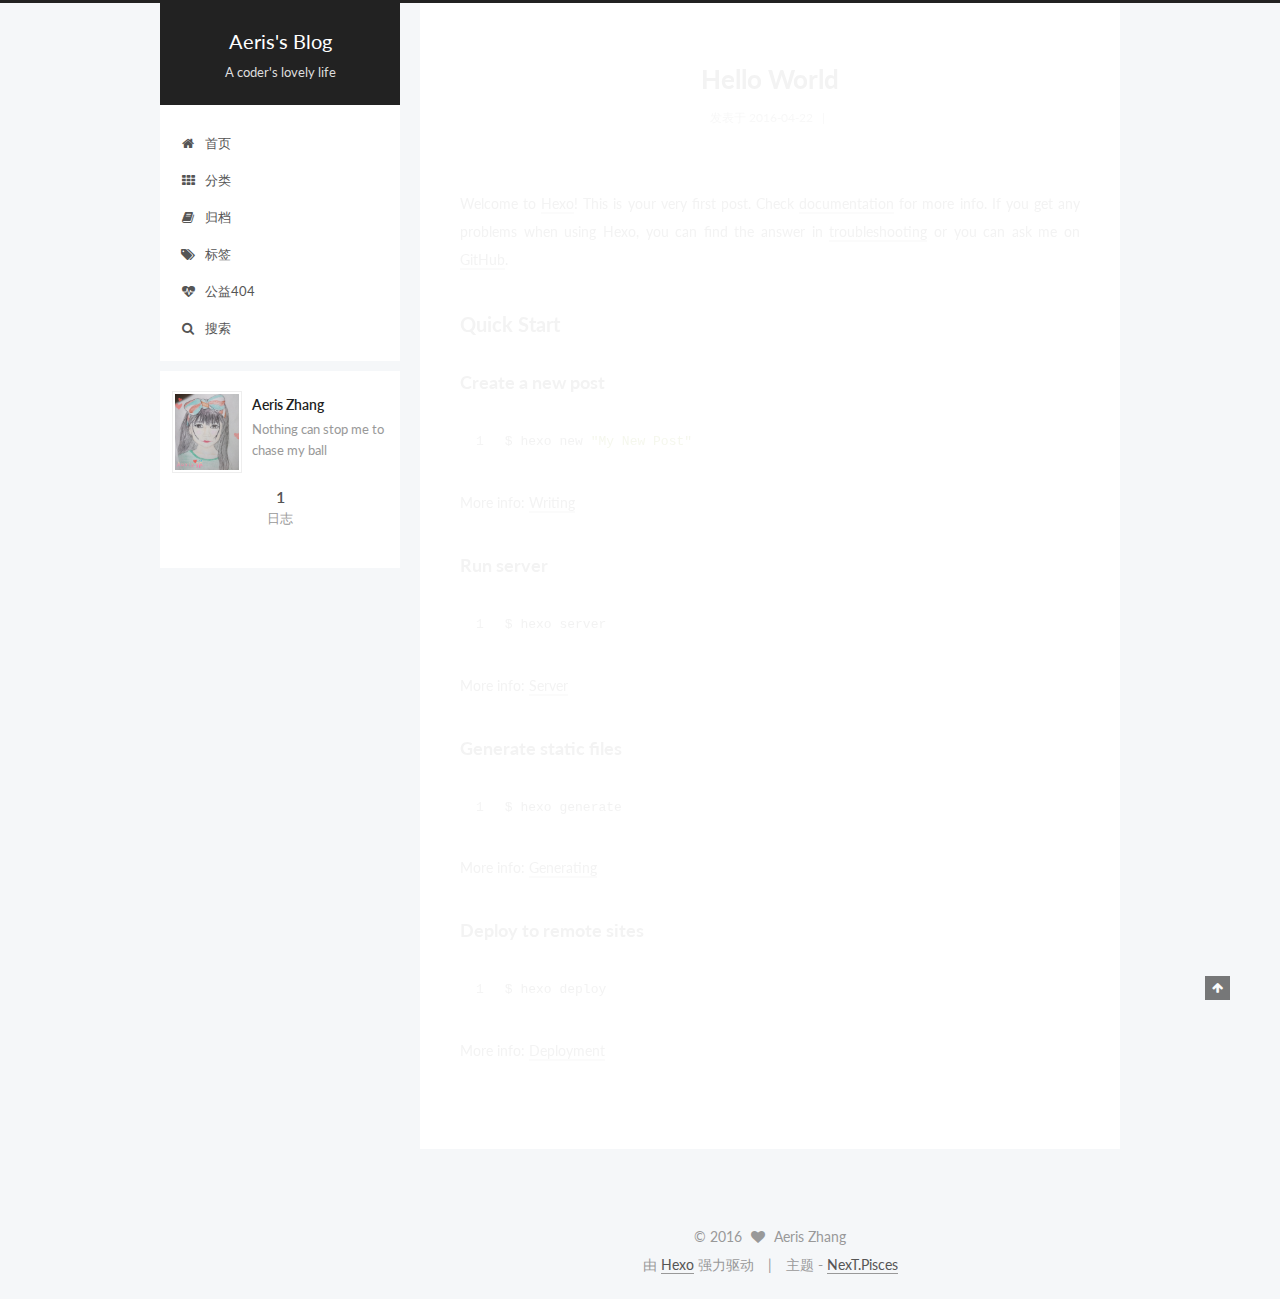
==== index.html @ 3ad4046b "Site updated: 2016-05-01 19:36:19" ====
<!doctype html>



  


<html class="theme-next pisces use-motion">
<head>
  <meta charset="UTF-8"/>
<meta http-equiv="X-UA-Compatible" content="IE=edge,chrome=1" />
<meta name="viewport" content="width=device-width, initial-scale=1, maximum-scale=1"/>



<meta http-equiv="Cache-Control" content="no-transform" />
<meta http-equiv="Cache-Control" content="no-siteapp" />












  <link href="/vendors/fancybox/source/jquery.fancybox.css?v=2.1.5" rel="stylesheet" type="text/css"/>




  
  
  
  

  
    
    
  

  

  

  

  

  
    
    
    <link href="//fonts.googleapis.com/css?family=Lato:300,300italic,400,400italic,700,700italic&subset=latin,latin-ext" rel="stylesheet" type="text/css">
  




<link href="/vendors/font-awesome/css/font-awesome.min.css?v=4.4.0" rel="stylesheet" type="text/css" />

<link href="/css/main.css?v=5.0.1" rel="stylesheet" type="text/css" />


  <meta name="keywords" content="Hexo, NexT" />








  <link rel="shortcut icon" type="image/x-icon" href="/favicon.ico?v=5.0.1" />






<meta name="description" content="Nothing can stop me to chase my ball">
<meta property="og:type" content="website">
<meta property="og:title" content="Aeris's Blog">
<meta property="og:url" content="http://yoursite.com/index.html">
<meta property="og:site_name" content="Aeris's Blog">
<meta property="og:description" content="Nothing can stop me to chase my ball">
<meta name="twitter:card" content="summary">
<meta name="twitter:title" content="Aeris's Blog">
<meta name="twitter:description" content="Nothing can stop me to chase my ball">



<script type="text/javascript" id="hexo.configuration">
  var NexT = window.NexT || {};
  var CONFIG = {
    scheme: 'Pisces',
    sidebar: {"position":"left","display":"post"},
    fancybox: true,
    motion: true,
    duoshuo: {
      userId: 0,
      author: '博主'
    }
  };
</script>

  <title> Aeris's Blog </title>
</head>

<body itemscope itemtype="http://schema.org/WebPage" lang="zh-Hans">

  










  
  
    
  

  <div class="container one-collumn sidebar-position-left 
   page-home 
 ">
    <div class="headband"></div>

    <header id="header" class="header" itemscope itemtype="http://schema.org/WPHeader">
      <div class="header-inner"><div class="site-meta ">
  

  <div class="custom-logo-site-title">
    <a href="/"  class="brand" rel="start">
      <span class="logo-line-before"><i></i></span>
      <span class="site-title">Aeris's Blog</span>
      <span class="logo-line-after"><i></i></span>
    </a>
  </div>
  <p class="site-subtitle">A coder's lovely life</p>
</div>

<div class="site-nav-toggle">
  <button>
    <span class="btn-bar"></span>
    <span class="btn-bar"></span>
    <span class="btn-bar"></span>
  </button>
</div>

<nav class="site-nav">
  

  
    <ul id="menu" class="menu">
      
        
        <li class="menu-item menu-item-home">
          <a href="/" rel="section">
            
              <i class="menu-item-icon fa fa-home fa-fw"></i> <br />
            
            首页
          </a>
        </li>
      
        
        <li class="menu-item menu-item-categories">
          <a href="/categories" rel="section">
            
              <i class="menu-item-icon fa fa-th fa-fw"></i> <br />
            
            分类
          </a>
        </li>
      
        
        <li class="menu-item menu-item-archives">
          <a href="/archives" rel="section">
            
              <i class="menu-item-icon fa fa-book fa-fw"></i> <br />
            
            归档
          </a>
        </li>
      
        
        <li class="menu-item menu-item-tags">
          <a href="/tags" rel="section">
            
              <i class="menu-item-icon fa fa-tags fa-fw"></i> <br />
            
            标签
          </a>
        </li>
      
        
        <li class="menu-item menu-item-commonweal">
          <a href="/404.html" rel="section">
            
              <i class="menu-item-icon fa fa-heartbeat fa-fw"></i> <br />
            
            公益404
          </a>
        </li>
      
        
        <li class="menu-item menu-item-search">
          <a href="/search" rel="section">
            
              <i class="menu-item-icon fa fa-search fa-fw"></i> <br />
            
            搜索
          </a>
        </li>
      

      
    </ul>
  

  
</nav>

 </div>
    </header>

    <main id="main" class="main">
      <div class="main-inner">
        <div class="content-wrap">
          <div id="content" class="content">
            
  <section id="posts" class="posts-expand">
    
      

  
  

  
  
  

  <article class="post post-type-normal " itemscope itemtype="http://schema.org/Article">

    
      <header class="post-header">

        
        
          <h1 class="post-title" itemprop="name headline">
            
            
              
                
                <a class="post-title-link" href="/2016/04/22/hello-world/" itemprop="url">
                  Hello World
                </a>
              
            
          </h1>
        

        <div class="post-meta">
          <span class="post-time">
            <span class="post-meta-item-icon">
              <i class="fa fa-calendar-o"></i>
            </span>
            <span class="post-meta-item-text">发表于</span>
            <time itemprop="dateCreated" datetime="2016-04-22T21:43:33+08:00" content="2016-04-22">
              2016-04-22
            </time>
          </span>

          

          
            
              <span class="post-comments-count">
                &nbsp; | &nbsp;
                <a href="/2016/04/22/hello-world/#comments" itemprop="discussionUrl">
                  <span class="post-comments-count ds-thread-count" data-thread-key="2016/04/22/hello-world/" itemprop="commentsCount"></span>
                </a>
              </span>
            
          

          

          
          

          
        </div>
      </header>
    


    <div class="post-body" itemprop="articleBody">

      
      

      
        
          
            <p>Welcome to <a href="https://hexo.io/" target="_blank" rel="external">Hexo</a>! This is your very first post. Check <a href="https://hexo.io/docs/" target="_blank" rel="external">documentation</a> for more info. If you get any problems when using Hexo, you can find the answer in <a href="https://hexo.io/docs/troubleshooting.html" target="_blank" rel="external">troubleshooting</a> or you can ask me on <a href="https://github.com/hexojs/hexo/issues" target="_blank" rel="external">GitHub</a>.</p>
<h2 id="Quick-Start"><a href="#Quick-Start" class="headerlink" title="Quick Start"></a>Quick Start</h2><h3 id="Create-a-new-post"><a href="#Create-a-new-post" class="headerlink" title="Create a new post"></a>Create a new post</h3><figure class="highlight bash"><table><tr><td class="gutter"><pre><span class="line">1</span><br></pre></td><td class="code"><pre><span class="line">$ hexo new <span class="string">"My New Post"</span></span><br></pre></td></tr></table></figure>
<p>More info: <a href="https://hexo.io/docs/writing.html" target="_blank" rel="external">Writing</a></p>
<h3 id="Run-server"><a href="#Run-server" class="headerlink" title="Run server"></a>Run server</h3><figure class="highlight bash"><table><tr><td class="gutter"><pre><span class="line">1</span><br></pre></td><td class="code"><pre><span class="line">$ hexo server</span><br></pre></td></tr></table></figure>
<p>More info: <a href="https://hexo.io/docs/server.html" target="_blank" rel="external">Server</a></p>
<h3 id="Generate-static-files"><a href="#Generate-static-files" class="headerlink" title="Generate static files"></a>Generate static files</h3><figure class="highlight bash"><table><tr><td class="gutter"><pre><span class="line">1</span><br></pre></td><td class="code"><pre><span class="line">$ hexo generate</span><br></pre></td></tr></table></figure>
<p>More info: <a href="https://hexo.io/docs/generating.html" target="_blank" rel="external">Generating</a></p>
<h3 id="Deploy-to-remote-sites"><a href="#Deploy-to-remote-sites" class="headerlink" title="Deploy to remote sites"></a>Deploy to remote sites</h3><figure class="highlight bash"><table><tr><td class="gutter"><pre><span class="line">1</span><br></pre></td><td class="code"><pre><span class="line">$ hexo deploy</span><br></pre></td></tr></table></figure>
<p>More info: <a href="https://hexo.io/docs/deployment.html" target="_blank" rel="external">Deployment</a></p>

          
        
      
    </div>
    
    <div>
      
    </div>

    <div>
      
    </div>

    <footer class="post-footer">
      

      

      
      
        <div class="post-eof"></div>
      
    </footer>
  </article>


    
  </section>

  


          </div>
          


          

        </div>
        
          
  
  <div class="sidebar-toggle">
    <div class="sidebar-toggle-line-wrap">
      <span class="sidebar-toggle-line sidebar-toggle-line-first"></span>
      <span class="sidebar-toggle-line sidebar-toggle-line-middle"></span>
      <span class="sidebar-toggle-line sidebar-toggle-line-last"></span>
    </div>
  </div>

  <aside id="sidebar" class="sidebar">
    <div class="sidebar-inner">

      

      

      <section class="site-overview sidebar-panel  sidebar-panel-active ">
        <div class="site-author motion-element" itemprop="author" itemscope itemtype="http://schema.org/Person">
          <img class="site-author-image" itemprop="image"
               src="/images/wo.jpg"
               alt="Aeris Zhang" />
          <p class="site-author-name" itemprop="name">Aeris Zhang</p>
          <p class="site-description motion-element" itemprop="description">Nothing can stop me to chase my ball</p>
        </div>
        <nav class="site-state motion-element">
          <div class="site-state-item site-state-posts">
            <a href="/archives">
              <span class="site-state-item-count">1</span>
              <span class="site-state-item-name">日志</span>
            </a>
          </div>

          

          

        </nav>

        

        <div class="links-of-author motion-element">
          
        </div>

        
        

        
        

      </section>

      

    </div>
  </aside>


        
      </div>
    </main>

    <footer id="footer" class="footer">
      <div class="footer-inner">
        <div class="copyright" >
  
  &copy; 
  <span itemprop="copyrightYear">2016</span>
  <span class="with-love">
    <i class="fa fa-heart"></i>
  </span>
  <span class="author" itemprop="copyrightHolder">Aeris Zhang</span>
</div>

<div class="powered-by">
  由 <a class="theme-link" href="http://hexo.io">Hexo</a> 强力驱动
</div>

<div class="theme-info">
  主题 -
  <a class="theme-link" href="https://github.com/iissnan/hexo-theme-next">
    NexT.Pisces
  </a>
</div>

        

        
      </div>
    </footer>

    <div class="back-to-top">
      <i class="fa fa-arrow-up"></i>
    </div>
  </div>

  

<script type="text/javascript">
  if (Object.prototype.toString.call(window.Promise) !== '[object Function]') {
    window.Promise = null;
  }
</script>









  



  
  <script type="text/javascript" src="/vendors/jquery/index.js?v=2.1.3"></script>

  
  <script type="text/javascript" src="/vendors/fastclick/lib/fastclick.min.js?v=1.0.6"></script>

  
  <script type="text/javascript" src="/vendors/jquery_lazyload/jquery.lazyload.js?v=1.9.7"></script>

  
  <script type="text/javascript" src="/vendors/velocity/velocity.min.js?v=1.2.1"></script>

  
  <script type="text/javascript" src="/vendors/velocity/velocity.ui.min.js?v=1.2.1"></script>

  
  <script type="text/javascript" src="/vendors/fancybox/source/jquery.fancybox.pack.js?v=2.1.5"></script>


  


  <script type="text/javascript" src="/js/src/utils.js?v=5.0.1"></script>

  <script type="text/javascript" src="/js/src/motion.js?v=5.0.1"></script>



  
  


  <script type="text/javascript" src="/js/src/affix.js?v=5.0.1"></script>

  <script type="text/javascript" src="/js/src/schemes/pisces.js?v=5.0.1"></script>



  

  


  <script type="text/javascript" src="/js/src/bootstrap.js?v=5.0.1"></script>



  

  
    
  

  <script type="text/javascript">
    var duoshuoQuery = {short_name:"aeris"};
    (function() {
      var ds = document.createElement('script');
      ds.type = 'text/javascript';ds.async = true;
      ds.id = 'duoshuo-script';
      ds.src = (document.location.protocol == 'https:' ? 'https:' : 'http:') + '//static.duoshuo.com/embed.js';
      ds.charset = 'UTF-8';
      (document.getElementsByTagName('head')[0]
      || document.getElementsByTagName('body')[0]).appendChild(ds);
    })();
  </script>

  
    
  





  
  
  

  

  
</body>
</html>
---- css/main.css ----
/* normalize.css v3.0.2 | MIT License | git.io/normalize */
html {
  font-family: sans-serif; /* 1 */
  -ms-text-size-adjust: 100%; /* 2 */
  -webkit-text-size-adjust: 100%; /* 2 */
}
body {
  margin: 0;
}
article,
aside,
details,
figcaption,
figure,
footer,
header,
hgroup,
main,
menu,
nav,
section,
summary {
  display: block;
}
audio,
canvas,
progress,
video {
  display: inline-block; /* 1 */
  vertical-align: baseline; /* 2 */
}
audio:not([controls]) {
  display: none;
  height: 0;
}
[hidden],
template {
  display: none;
}
a {
  background-color: transparent;
}
a:active,
a:hover {
  outline: 0;
}
abbr[title] {
  border-bottom: 1px dotted;
}
b,
strong {
  font-weight: bold;
}
dfn {
  font-style: italic;
}
h1 {
  font-size: 2em;
  margin: 0.67em 0;
}
mark {
  background: #ff0;
  color: #000;
}
small {
  font-size: 80%;
}
sub,
sup {
  font-size: 75%;
  line-height: 0;
  position: relative;
  vertical-align: baseline;
}
sup {
  top: -0.5em;
}
sub {
  bottom: -0.25em;
}
img {
  border: 0;
}
svg:not(:root) {
  overflow: hidden;
}
figure {
  margin: 1em 40px;
}
hr {
  -moz-box-sizing: content-box;
  box-sizing: content-box;
  height: 0;
}
pre {
  overflow: auto;
}
code,
kbd,
pre,
samp {
  font-family: monospace, monospace;
  font-size: 1em;
}
button,
input,
optgroup,
select,
textarea {
  color: inherit; /* 1 */
  font: inherit; /* 2 */
  margin: 0; /* 3 */
}
button {
  overflow: visible;
}
button,
select {
  text-transform: none;
}
button,
html input[type="button"],
input[type="reset"],
input[type="submit"] {
  -webkit-appearance: button; /* 2 */
  cursor: pointer; /* 3 */
}
button[disabled],
html input[disabled] {
  cursor: default;
}
button::-moz-focus-inner,
input::-moz-focus-inner {
  border: 0;
  padding: 0;
}
input {
  line-height: normal;
}
input[type="checkbox"],
input[type="radio"] {
  box-sizing: border-box; /* 1 */
  padding: 0; /* 2 */
}
input[type="number"]::-webkit-inner-spin-button,
input[type="number"]::-webkit-outer-spin-button {
  height: auto;
}
input[type="search"] {
  -webkit-appearance: textfield; /* 1 */
  -moz-box-sizing: content-box;
  -webkit-box-sizing: content-box; /* 2 */
  box-sizing: content-box;
}
input[type="search"]::-webkit-search-cancel-button,
input[type="search"]::-webkit-search-decoration {
  -webkit-appearance: none;
}
fieldset {
  border: 1px solid #c0c0c0;
  margin: 0 2px;
  padding: 0.35em 0.625em 0.75em;
}
legend {
  border: 0; /* 1 */
  padding: 0; /* 2 */
}
textarea {
  overflow: auto;
}
optgroup {
  font-weight: bold;
}
table {
  border-collapse: collapse;
  border-spacing: 0;
}
td,
th {
  padding: 0;
}
::selection {
  background: #262a30;
  color: #fff;
}
body {
  position: relative;
  font-family: 'Lato', "PingFang SC", "Microsoft YaHei", sans-serif;
  font-size: 14px;
  line-height: 2;
  color: #555;
  background: #fff;
}
@media (max-width: 767px) {
  body {
    padding-right: 0 !important;
  }
}
@media (min-width: 768px) and (max-width: 991px) {
  body {
    padding-right: 0 !important;
  }
}
@media (min-width: 1600px) {
  body {
    font-size: 16px;
  }
}
h1,
h2,
h3,
h4,
h5,
h6 {
  margin: 0;
  padding: 0;
  font-weight: bold;
  line-height: 1.5;
  font-family: 'Lato', "PingFang SC", "Microsoft YaHei", sans-serif;
}
h2,
h3,
h4,
h5,
h6 {
  margin: 20px 0 15px;
}
h1 {
  font-size: 22px;
}
@media (max-width: 767px) {
  h1 {
    font-size: 18px;
  }
}
h2 {
  font-size: 20px;
}
@media (max-width: 767px) {
  h2 {
    font-size: 16px;
  }
}
h3 {
  font-size: 18px;
}
@media (max-width: 767px) {
  h3 {
    font-size: 14px;
  }
}
h4 {
  font-size: 16px;
}
@media (max-width: 767px) {
  h4 {
    font-size: 12px;
  }
}
h5 {
  font-size: 14px;
}
@media (max-width: 767px) {
  h5 {
    font-size: 10px;
  }
}
h6 {
  font-size: 12px;
}
@media (max-width: 767px) {
  h6 {
    font-size: 8px;
  }
}
p {
  margin: 0 0 25px 0;
}
a {
  color: #555;
  text-decoration: none;
  border-bottom: 1px solid #999;
  word-wrap: break-word;
}
a:hover {
  color: #222;
  border-bottom-color: #222;
}
ul {
  list-style: none;
}
blockquote {
  margin: 0;
  padding: 0;
}
img {
  display: block;
  margin: auto;
  max-width: 100%;
  height: auto;
}
hr {
  margin: 40px 0;
  height: 3px;
  border: none;
  background-color: #ddd;
  background-image: repeating-linear-gradient(-45deg, #fff, #fff 4px, transparent 4px, transparent 8px);
}
blockquote {
  padding: 0 15px;
  color: #666;
  border-left: 4px solid #ddd;
}
blockquote cite::before {
  content: "-";
  padding: 0 5px;
}
dt {
  font-weight: 700;
}
dd {
  margin: 0;
  padding: 0;
}
.text-left {
  text-align: left;
}
.text-center {
  text-align: center;
}
.text-right {
  text-align: right;
}
.text-justify {
  text-align: justify;
}
.text-nowrap {
  white-space: nowrap;
}
.text-lowercase {
  text-transform: lowercase;
}
.text-uppercase {
  text-transform: uppercase;
}
.text-capitalize {
  text-transform: capitalize;
}
.center-block {
  display: block;
  margin-left: auto;
  margin-right: auto;
}
.clearfix:before,
.clearfix:after {
  content: " ";
  display: table;
}
.clearfix:after {
  clear: both;
}
.pullquote {
  width: 45%;
}
.pullquote.left {
  float: left;
  margin-left: 5px;
  margin-right: 10px;
}
.pullquote.right {
  float: right;
  margin-left: 10px;
  margin-right: 5px;
}
.highlight table,
.gist table {
  width: auto;
}
.highlight table td,
.gist table td {
  border: none;
}
.highlight a,
.gist a {
  color: #222 !important;
  text-decoration: none !important;
}
.affix.affix.affix {
  position: fixed;
}
.translation {
  margin-top: -20px;
  font-size: 14px;
  color: #999;
}
.scrollbar-measure {
  width: 100px;
  height: 100px;
  overflow: scroll;
  position: absolute;
  top: -9999px;
}
.use-motion .motion-element {
  opacity: 0;
}
#local-search-input {
  padding: 3px;
  border: none;
  text-indent: 14px;
  border-radius: 0;
  width: 140px;
  outline: none;
  border-bottom: 1px solid #999;
  background: inherit;
  opacity: 0.5;
}
#local-search-input:focus {
  opacity: 1;
}
.search-icon {
  position: absolute;
  top: 9px;
}
table {
  margin: 20px 0;
  width: 100%;
  border-collapse: collapse;
  border-spacing: 0;
  border: 1px solid #ddd;
  font-size: 14px;
  table-layout: fixed;
  word-wrap: break-all;
}
table>tbody>tr:nth-of-type(odd) {
  background-color: #f9f9f9;
}
table>tbody>tr:hover {
  background-color: #f5f5f5;
}
caption,
th,
td {
  padding: 8px;
  text-align: left;
  vertical-align: middle;
  font-weight: normal;
}
th,
td {
  border-bottom: 3px solid #ddd;
  border-right: 1px solid #eee;
}
th {
  padding-bottom: 10px;
  font-weight: 700;
}
td {
  border-bottom-width: 1px;
}
html,
body {
  height: 100%;
}
.container {
  position: relative;
  min-height: 100%;
}
.header-inner {
  margin: 0 auto;
  padding: 100px 0 70px;
  width: 700px;
}
@media (min-width: 1600px) {
  .container .header-inner {
    width: 900px;
  }
}
.main {
  padding-bottom: 150px;
}
.main-inner {
  margin: 0 auto;
  width: 700px;
}
@media (min-width: 1600px) {
  .container .main-inner {
    width: 900px;
  }
}
.footer {
  position: absolute;
  left: 0;
  bottom: 0;
  width: 100%;
  min-height: 50px;
}
.footer-inner {
  box-sizing: border-box;
  margin: 20px auto;
  width: 700px;
}
@media (min-width: 1600px) {
  .container .footer-inner {
    width: 900px;
  }
}
pre,
.highlight {
  overflow: auto;
  margin: 20px 0;
  padding: 15px;
  font-size: 13px;
  color: #4d4d4c;
  background: #f7f7f7;
  line-height: 1.6;
}
pre,
code {
  font-family: consolas, Menlo, "PingFang SC", "Microsoft YaHei", monospace;
}
code {
  padding: 2px 4px;
  word-break: break-all;
  color: #555;
  background: #eee;
  border-radius: 4px;
  font-size: 13px;
}
pre code {
  padding: 0;
  color: #4d4d4c;
  background: none;
  text-shadow: none;
}
.highlight pre {
  border: none;
  margin: 0;
  padding: 1px;
}
.highlight table {
  margin: 0;
  width: auto;
  border: none;
}
.highlight td {
  border: none;
  padding: 0;
}
.highlight figcaption {
  font-size: 0.85em;
  color: #8e908c;
  line-height: 1em;
  margin-bottom: 1em;
}
.highlight figcaption:before,
.highlight figcaption:after {
  content: " ";
  display: table;
}
.highlight figcaption:after {
  clear: both;
}
.highlight figcaption a {
  float: right;
}
.highlight .gutter pre {
  color: #666;
  text-align: right;
  padding-right: 20px;
}
.highlight .line {
  height: 20px;
}
pre .comment {
  color: #8e908c;
}
pre .variable,
pre .attribute,
pre .tag,
pre .regexp,
pre .ruby .constant,
pre .xml .tag .title,
pre .xml .pi,
pre .xml .doctype,
pre .html .doctype,
pre .css .id,
pre .css .class,
pre .css .pseudo {
  color: #c82829;
}
pre .number,
pre .preprocessor,
pre .built_in,
pre .literal,
pre .params,
pre .constant,
pre .command {
  color: #f5871f;
}
pre .ruby .class .title,
pre .css .rules .attribute,
pre .string,
pre .value,
pre .inheritance,
pre .header,
pre .ruby .symbol,
pre .xml .cdata,
pre .special,
pre .number,
pre .formula {
  color: #718c00;
}
pre .title,
pre .css .hexcolor {
  color: #3e999f;
}
pre .function,
pre .python .decorator,
pre .python .title,
pre .ruby .function .title,
pre .ruby .title .keyword,
pre .perl .sub,
pre .javascript .title,
pre .coffeescript .title {
  color: #4271ae;
}
pre .keyword,
pre .javascript .function {
  color: #8959a8;
}
.full-image.full-image.full-image {
  border: none;
  max-width: 100%;
  width: auto;
  margin: 20px auto;
}
@media (min-width: 992px) {
  .full-image.full-image.full-image {
    max-width: none;
    width: 126%;
    margin: 0 -13%;
  }
}
.blockquote-center,
.page-home .post-type-quote blockquote,
.page-post-detail .post-type-quote blockquote {
  position: relative;
  margin: 40px 0;
  padding: 0;
  border-left: none;
  text-align: center;
}
.blockquote-center::before,
.page-home .post-type-quote blockquote::before,
.page-post-detail .post-type-quote blockquote::before,
.blockquote-center::after,
.page-home .post-type-quote blockquote::after,
.page-post-detail .post-type-quote blockquote::after {
  position: absolute;
  content: ' ';
  display: block;
  width: 100%;
  height: 24px;
  opacity: 0.2;
  background-repeat: no-repeat;
  background-position: 0 -6px;
  background-size: 22px 22px;
}
.blockquote-center::before,
.page-home .post-type-quote blockquote::before,
.page-post-detail .post-type-quote blockquote::before {
  top: -20px;
  background-image: url("../images/quote-l.svg");
  border-top: 1px solid #ccc;
}
.blockquote-center::after,
.page-home .post-type-quote blockquote::after,
.page-post-detail .post-type-quote blockquote::after {
  bottom: -20px;
  background-image: url("../images/quote-r.svg");
  border-bottom: 1px solid #ccc;
  background-position: 100% 8px;
}
.blockquote-center p,
.page-home .post-type-quote blockquote p,
.page-post-detail .post-type-quote blockquote p,
.blockquote-center div,
.page-home .post-type-quote blockquote div,
.page-post-detail .post-type-quote blockquote div {
  text-align: center;
}
.post .post-body .group-picture img {
  box-sizing: border-box;
  padding: 0 3px;
  border: none;
}
.post .group-picture-row {
  overflow: hidden;
  margin-top: 6px;
}
.post .group-picture-row:first-child {
  margin-top: 0;
}
.post .group-picture-column {
  float: left;
}
.page-post-detail .post-body .group-picture-column {
  float: none;
  margin-top: 10px;
  width: auto !important;
}
.page-post-detail .post-body .group-picture-column img {
  margin: 0 auto;
}
.page-archive .group-picture-container {
  overflow: hidden;
}
.page-archive .group-picture-row {
  float: left;
}
.page-archive .group-picture-row:first-child {
  margin-top: 6px;
}
.page-archive .group-picture-column {
  max-width: 150px;
  max-height: 150px;
}
.btn {
  display: inline-block;
  padding: 0 20px;
  font-size: 14px;
  color: #fff;
  background: #222;
  border: 2px solid #555;
  text-decoration: none;
  border-radius: 0;
  transition-property: background-color;
  transition-duration: 0.2s;
  transition-timing-function: ease-in-out;
  transition-delay: 0s;
}
.btn:hover,
.post-more-link .btn:hover {
  border-color: #222;
  color: #fff;
  background: #222;
}
.btn-bar {
  display: block;
  width: 22px;
  height: 2px;
  background: #555;
  border-radius: 1px;
}
.btn-bar+.btn-bar {
  margin-top: 4px;
}
.pagination {
  margin: 120px 0 40px;
  text-align: center;
  border-top: 1px solid #eee;
}
.page-number-basic,
.pagination .prev,
.pagination .next,
.pagination .page-number,
.pagination .space {
  display: inline-block;
  position: relative;
  top: -1px;
  margin: 0 10px;
  padding: 0 10px;
  line-height: 30px;
}
@media (max-width: 767px) {
  .page-number-basic,
  .pagination .prev,
  .pagination .next,
  .pagination .page-number,
  .pagination .space {
    margin: 0 5px;
  }
}
.pagination .prev,
.pagination .next,
.pagination .page-number {
  border-bottom: 0;
  border-top: 1px solid #eee;
  transition-property: border-color;
  transition-duration: 0.2s;
  transition-timing-function: ease-in-out;
  transition-delay: 0s;
}
.pagination .prev:hover,
.pagination .next:hover,
.pagination .page-number:hover {
  border-top-color: #222;
}
.pagination .space {
  padding: 0;
  margin: 0;
}
.pagination .prev {
  margin-left: 0;
}
.pagination .next {
  margin-right: 0;
}
.pagination .page-number.current {
  color: #fff;
  background: #ccc;
  border-top-color: #ccc;
}
@media (max-width: 767px) {
  .pagination {
    border-top: none;
  }
  .pagination .prev,
  .pagination .next,
  .pagination .page-number {
    margin-bottom: 10px;
    border-top: 0;
    border-bottom: 1px solid #eee;
  }
  .pagination .prev:hover,
  .pagination .next:hover,
  .pagination .page-number:hover {
    border-bottom-color: #222;
  }
}
.comments {
  margin: 60px 20px 0;
}
.tag-cloud {
  text-align: center;
}
.tag-cloud a {
  display: inline-block;
  margin: 10px;
}
.back-to-top {
  box-sizing: border-box;
  position: fixed;
  bottom: -100px;
  right: 50px;
  z-index: 1050;
  padding: 0 6px;
  width: 25px;
  background: #222;
  font-size: 12px;
  opacity: 0.6;
  color: #fff;
  cursor: pointer;
  text-align: center;
  -webkit-transform: translateZ(0);
  transition-property: bottom;
  transition-duration: 0.2s;
  transition-timing-function: ease-in-out;
  transition-delay: 0s;
}
@media (max-width: 767px) {
  .back-to-top {
    display: none;
  }
}
@media (min-width: 768px) and (max-width: 991px) {
  .back-to-top {
    display: none;
  }
}
.back-to-top.back-to-top-on {
  bottom: 40px;
}
.header {
  background: #fff;
}
.header-inner {
  position: relative;
}
.headband {
  height: 3px;
  background: #222;
}
.site-meta {
  margin: 0;
  text-align: center;
}
@media (max-width: 767px) {
  .site-meta {
    text-align: center;
  }
}
.brand {
  position: relative;
  display: inline-block;
  padding: 0 40px;
  color: #fff;
  background: #222;
  border-bottom: none;
}
.brand:hover {
  color: #fff;
}
.logo {
  display: inline-block;
  margin-right: 5px;
  line-height: 36px;
  vertical-align: top;
}
.site-title {
  display: inline-block;
  vertical-align: top;
  line-height: 36px;
  font-size: 20px;
  font-weight: normal;
  font-family: 'Lato', "PingFang SC", "Microsoft YaHei", sans-serif;
}
.site-subtitle {
  margin-top: 10px;
  font-size: 13px;
  color: #ddd;
}
.use-motion .brand {
  opacity: 0;
}
.use-motion .logo,
.use-motion .site-title,
.use-motion .site-subtitle {
  opacity: 0;
  position: relative;
  top: -10px;
}
.site-nav-toggle {
  display: none;
  position: absolute;
  top: 10px;
  left: 10px;
}
@media (max-width: 767px) {
  .site-nav-toggle {
    display: block;
  }
}
.site-nav-toggle button {
  margin-top: 2px;
  padding: 9px 10px;
  background: transparent;
  border: none;
}
@media (max-width: 767px) {
  .site-nav {
    display: none;
    margin: 0 -10px;
    padding: 0 10px;
    clear: both;
    border-top: 1px solid #ddd;
  }
}
@media (min-width: 768px) and (max-width: 991px) {
  .site-nav {
    display: block !important;
  }
}
@media (min-width: 992px) {
  .site-nav {
    display: block !important;
  }
}
.menu {
  margin-top: 20px;
  padding-left: 0;
  text-align: center;
}
.menu .menu-item {
  display: inline-block;
  margin: 0 10px;
}
@media screen and (max-width: 767px) {
  .menu .menu-item {
    margin-top: 10px;
  }
}
.menu .menu-item a {
  display: block;
  font-size: 13px;
  text-transform: capitalize;
  line-height: inherit;
  border-bottom: 1px solid transparent;
  transition-property: border-color;
  transition-duration: 0.2s;
  transition-timing-function: ease-in-out;
  transition-delay: 0s;
}
.menu .menu-item a:hover,
.menu-item-active a {
  border-bottom-color: #222;
}
.menu .menu-item .fa {
  margin-right: 5px;
}
.use-motion .menu-item {
  opacity: 0;
}
.post-body {
  font-family: 'Lato', "PingFang SC", "Microsoft YaHei", sans-serif;
}
@media (max-width: 767px) {
  .post-body {
    word-break: break-word;
  }
}
.post-body .fancybox img {
  display: block !important;
  margin: 0 auto;
  cursor: pointer;
  cursor: zoom-in;
  cursor: -webkit-zoom-in;
}
.post-body .image-caption,
.post-body .figure .caption {
  margin: 10px auto 15px;
  text-align: center;
  font-size: 14px;
  color: #999;
  font-weight: bold;
  line-height: 1;
}
.post-sticky-flag {
  display: inline-block;
  font-size: 16px;
  -ms-transform: rotate(30deg);
  transform: rotate(30deg);
}
.posts-expand {
  padding-top: 40px;
}
@media (max-width: 767px) {
  .posts-expand {
    margin: 0 20px;
  }
  .post-body pre,
  .post-body .highlight {
    padding: 10px;
  }
  .post-body pre .gutter pre,
  .post-body .highlight .gutter pre {
    padding-right: 10px;
  }
}
@media (min-width: 992px) {
  .posts-expand .post-body {
    text-align: justify;
  }
}
.posts-expand .post-body h2,
.posts-expand .post-body h3,
.posts-expand .post-body h4,
.posts-expand .post-body h5,
.posts-expand .post-body h6 {
  padding-top: 10px;
}
.posts-expand .post-body h2 .header-anchor,
.posts-expand .post-body h3 .header-anchor,
.posts-expand .post-body h4 .header-anchor,
.posts-expand .post-body h5 .header-anchor,
.posts-expand .post-body h6 .header-anchor {
  float: right;
  margin-left: 10px;
  color: #ccc;
  border-bottom-style: none;
  visibility: hidden;
}
.posts-expand .post-body h2 .header-anchor:hover,
.posts-expand .post-body h3 .header-anchor:hover,
.posts-expand .post-body h4 .header-anchor:hover,
.posts-expand .post-body h5 .header-anchor:hover,
.posts-expand .post-body h6 .header-anchor:hover {
  color: inherit;
}
.posts-expand .post-body h2:hover .header-anchor,
.posts-expand .post-body h3:hover .header-anchor,
.posts-expand .post-body h4:hover .header-anchor,
.posts-expand .post-body h5:hover .header-anchor,
.posts-expand .post-body h6:hover .header-anchor {
  visibility: visible;
}
.posts-expand .post-body ul li {
  list-style: circle;
}
.posts-expand .post-body img {
  box-sizing: border-box;
  margin: auto;
  padding: 3px;
  border: 1px solid #ddd;
}
.posts-expand .fancybox img {
  margin: 0 auto;
}
@media (max-width: 767px) {
  .posts-collapse {
    margin: 0 20px;
  }
  .posts-collapse .post-title,
  .posts-collapse .post-meta {
    display: block;
    width: auto;
    text-align: left;
  }
}
.posts-collapse {
  position: relative;
  z-index: 1010;
  margin-left: 55px;
}
.posts-collapse::after {
  content: " ";
  position: absolute;
  top: 20px;
  left: 0;
  margin-left: -2px;
  width: 4px;
  height: 100%;
  background: #f5f5f5;
  z-index: -1;
}
@media (max-width: 767px) {
  .posts-collapse {
    margin: 0 20px;
  }
}
.posts-collapse .collection-title {
  position: relative;
  margin: 60px 0;
}
.posts-collapse .collection-title h2 {
  margin-left: 20px;
}
.posts-collapse .collection-title small {
  color: #bbb;
}
.posts-collapse .collection-title::before {
  content: " ";
  position: absolute;
  left: 0;
  top: 50%;
  margin-left: -4px;
  margin-top: -4px;
  width: 8px;
  height: 8px;
  background: #bbb;
  border-radius: 50%;
}
.posts-collapse .post {
  margin: 30px 0;
}
.posts-collapse .post-header {
  position: relative;
  transition-duration: 0.2s;
  transition-timing-function: ease-in-out;
  transition-delay: 0s;
  transition-property: border;
  border-bottom: 1px dashed #ccc;
}
.posts-collapse .post-header::before {
  content: " ";
  position: absolute;
  left: 0;
  top: 12px;
  width: 6px;
  height: 6px;
  margin-left: -4px;
  background: #bbb;
  border-radius: 50%;
  border: 1px solid #fff;
  transition-duration: 0.2s;
  transition-timing-function: ease-in-out;
  transition-delay: 0s;
  transition-property: background;
}
.posts-collapse .post-header:hover {
  border-bottom-color: #666;
}
.posts-collapse .post-header:hover::before {
  background: #222;
}
.posts-collapse .post-meta {
  position: absolute;
  font-size: 12px;
  left: 20px;
  top: 5px;
}
.posts-collapse .post-comments-count {
  display: none;
}
.posts-collapse .post-title {
  margin-left: 60px;
  font-size: 16px;
  font-weight: normal;
  line-height: inherit;
}
.posts-collapse .post-title::after {
  margin-left: 3px;
  opacity: 0.6;
}
.posts-collapse .post-title a {
  color: #666;
  border-bottom: none;
}
.page-home .post-type-quote .post-header,
.page-post-detail .post-type-quote .post-header,
.page-home .post-type-quote .post-tags,
.page-post-detail .post-type-quote .post-tags {
  display: none;
}
.posts-expand .post-title {
  font-size: 26px;
  text-align: center;
  word-break: break-word;
}
@media (max-width: 767px) {
  .posts-expand .post-title {
    font-size: 22px;
  }
}
.posts-expand .post-title-link {
  display: inline-block;
  position: relative;
  color: #555;
  border-bottom: none;
  line-height: 1.2;
  vertical-align: top;
}
.posts-expand .post-title-link::before {
  content: "";
  position: absolute;
  width: 100%;
  height: 2px;
  bottom: 0;
  left: 0;
  background-color: #000;
  visibility: hidden;
  transform: scaleX(0);
  transition-duration: 0.2s;
  transition-timing-function: ease-in-out;
  transition-delay: 0s;
}
.posts-expand .post-title-link:hover::before {
  visibility: visible;
  transform: scaleX(1);
}
.posts-expand .post-title-link .fa {
  font-size: 16px;
}
.posts-expand .post-meta {
  margin: 3px 0 60px 0;
  color: #999;
  font-family: 'Lato', "PingFang SC", "Microsoft YaHei", sans-serif;
  font-size: 12px;
  text-align: center;
}
.posts-expand .post-meta .post-category-list {
  display: inline-block;
  margin: 0;
  padding: 3px;
}
.posts-expand .post-meta .post-category-list-link {
  color: #999;
}
.post-meta-item-icon {
  display: none;
  margin-right: 3px;
}
@media (min-width: 768px) and (max-width: 991px) {
  .post-meta-item-icon {
    display: inline-block;
  }
}
@media (max-width: 767px) {
  .post-meta-item-icon {
    display: inline-block;
  }
}
@media (min-width: 768px) and (max-width: 991px) {
  .post-meta-item-text {
    display: none;
  }
}
@media (max-width: 767px) {
  .post-meta-item-text {
    display: none;
  }
}
@media (max-width: 767px) {
  .posts-expand .post-comments-count {
    display: none;
  }
}
.post-more-link {
  margin-top: 50px;
}
.post-more-link .btn {
  color: #555;
  font-size: 14px;
  background: #fff;
  border-radius: 2px;
  line-height: 2;
}
.posts-expand .post-tags {
  margin-top: 40px;
  text-align: center;
}
.posts-expand .post-tags a {
  display: inline-block;
  margin-right: 10px;
  font-size: 13px;
}
.post-nav {
  overflow: hidden;
  margin-top: 60px;
  padding: 10px;
  white-space: nowrap;
  border-top: 1px solid #eee;
}
.post-nav-item {
  display: inline-block;
  width: 50%;
  white-space: normal;
}
.post-nav-item a {
  position: relative;
  display: inline-block;
  line-height: 25px;
  font-size: 14px;
  color: #555;
  border-bottom: none;
}
.post-nav-item a:hover {
  color: #222;
  border-bottom: none;
}
.post-nav-item a:active {
  top: 2px;
}
.post-nav-item a i {
  font-size: 12px;
}
.post-nav-prev {
  text-align: right;
}
.posts-expand .post-eof {
  display: block;
  margin: 80px auto 60px;
  width: 8%;
  height: 1px;
  background: #ccc;
  text-align: center;
}
.post:last-child .post-eof.post-eof.post-eof {
  display: none;
}
.post-gallery {
  display: table;
  table-layout: fixed;
  width: 100%;
  border-collapse: separate;
}
.post-gallery-row {
  display: table-row;
}
.post-gallery .post-gallery-img {
  display: table-cell;
  text-align: center;
  vertical-align: middle;
  border: none;
}
.post-gallery .post-gallery-img img {
  max-width: 100%;
  max-height: 100%;
  border: none;
}
.fancybox-close,
.fancybox-close:hover {
  border: none;
}
.sidebar {
  position: fixed;
  right: 0;
  top: 0;
  bottom: 0;
  width: 0;
  z-index: 1040;
  box-shadow: inset 0 2px 6px #000;
  background: #222;
  -webkit-transform: translateZ(0);
}
.sidebar a {
  color: #999;
  border-bottom-color: #555;
}
.sidebar a:hover {
  color: #eee;
}
@media (min-width: 768px) and (max-width: 991px) {
  .sidebar {
    display: none !important;
  }
}
@media (max-width: 767px) {
  .sidebar {
    display: none !important;
  }
}
.sidebar-inner {
  position: relative;
  padding: 20px 10px;
  color: #999;
  text-align: center;
}
.sidebar-toggle {
  position: fixed;
  right: 50px;
  bottom: 45px;
  width: 15px;
  height: 15px;
  padding: 5px;
  background: #222;
  line-height: 0;
  z-index: 1050;
  cursor: pointer;
  -webkit-transform: translateZ(0);
}
@media (min-width: 768px) and (max-width: 991px) {
  .sidebar-toggle {
    display: none;
  }
}
@media (max-width: 767px) {
  .sidebar-toggle {
    display: none;
  }
}
.sidebar-toggle-line {
  position: relative;
  display: inline-block;
  vertical-align: top;
  height: 2px;
  width: 100%;
  background: #fff;
  margin-top: 3px;
}
.sidebar-toggle-line:first-child {
  margin-top: 0;
}
.site-author-image {
  display: block;
  margin: 0 auto;
  max-width: 96px;
  height: auto;
  border: 2px solid #333;
  padding: 2px;
}
.site-author-name {
  margin: 5px 0 0;
  color: #222;
}
.site-description {
  margin-top: 5px;
  font-size: 13px;
  color: #999;
}
.site-state {
  overflow: hidden;
  line-height: 1.4;
  white-space: nowrap;
}
.site-state-item {
  display: inline-block;
  padding: 0 15px;
  border-left: 1px solid #ccc;
}
.site-state-item:first-child {
  border-left: none;
}
.site-state-item a {
  border-bottom: none;
}
.site-state-item-count {
  display: block;
  text-align: center;
  color: inherit;
  font-weight: 600;
  font-size: 16px;
}
.site-state-item-name {
  font-size: 13px;
  color: #999;
}
.feed-link {
  margin-top: 20px;
}
.feed-link a {
  display: inline-block;
  padding: 0 15px;
  color: #fc6423;
  border: 1px solid #fc6423;
  border-radius: 4px;
}
.feed-link a i {
  color: #fc6423;
  font-size: 14px;
}
.feed-link a:hover {
  color: #fff;
  background: #fc6423;
}
.feed-link a:hover i {
  color: #fff;
}
.links-of-author {
  margin-top: 20px;
}
.links-of-author a {
  display: inline-block;
  vertical-align: middle;
  margin-right: 10px;
  margin-bottom: 10px;
  border-bottom-color: #555;
  font-size: 13px;
}
.links-of-author a:before {
  display: inline-block;
  vertical-align: middle;
  margin-right: 3px;
  content: " ";
  width: 4px;
  height: 4px;
  border-radius: 50%;
  background: #db4628;
}
.links-of-blogroll {
  font-size: 13px;
}
.links-of-blogroll-title {
  margin-top: 20px;
  font-size: 14px;
  font-weight: 600;
}
.links-of-blogroll-list {
  margin: 0;
  padding: 0;
}
.links-of-blogroll-item {
  padding: 2px 10px;
}
.sidebar-nav {
  margin: 0 0 20px;
  padding-left: 0;
}
.sidebar-nav li {
  display: inline-block;
  cursor: pointer;
  border-bottom: 1px solid transparent;
  font-size: 14px;
  color: #555;
}
.sidebar-nav li:hover {
  color: #fc6423;
}
.page-post-detail .sidebar-nav-toc {
  padding: 0 5px;
}
.page-post-detail .sidebar-nav-overview {
  margin-left: 10px;
}
.sidebar-nav .sidebar-nav-active {
  color: #fc6423;
  border-bottom-color: #fc6423;
}
.sidebar-nav .sidebar-nav-active:hover {
  color: #fc6423;
}
.sidebar-panel {
  display: none;
}
.sidebar-panel-active {
  display: block;
}
.post-toc-empty {
  font-size: 14px;
  color: #666;
}
.post-toc-wrap {
  overflow: hidden;
}
.post-toc {
  overflow: auto;
}
.post-toc ol {
  margin: 0;
  padding: 0 2px 5px 10px;
  text-align: left;
  list-style: none;
  font-size: 14px;
}
.post-toc ol > ol {
  padding-left: 0;
}
.post-toc ol a {
  transition-duration: 0.2s;
  transition-timing-function: ease-in-out;
  transition-delay: 0s;
  transition-property: all;
  color: #666;
  border-bottom-color: #ccc;
}
.post-toc ol a:hover {
  color: #000;
  border-bottom-color: #000;
}
.post-toc .nav-item {
  overflow: hidden;
  text-overflow: ellipsis;
  white-space: nowrap;
  line-height: 1.8;
}
.post-toc .nav .nav-child {
  display: none;
}
.post-toc .nav .active > .nav-child {
  display: block;
}
.post-toc .nav .active-current > .nav-child {
  display: block;
}
.post-toc .nav .active-current > .nav-child > .nav-item {
  display: block;
}
.post-toc .nav .active > a {
  color: #fc6423;
  border-bottom-color: #fc6423;
}
.post-toc .nav .active-current > a {
  color: #fc6423;
}
.post-toc .nav .active-current > a:hover {
  color: #fc6423;
}
.footer {
  font-size: 14px;
  color: #999;
}
.footer img {
  border: none;
}
.footer-inner {
  text-align: center;
}
.with-love {
  display: inline-block;
  margin: 0 5px;
}
.powered-by,
.theme-info {
  display: inline-block;
}
.powered-by {
  margin-right: 10px;
}
.powered-by::after {
  content: "|";
  padding-left: 10px;
}
.cc-license {
  margin-top: 10px;
  text-align: center;
}
.cc-license .cc-opacity {
  opacity: 0.7;
  border-bottom: none;
}
.cc-license .cc-opacity:hover {
  opacity: 0.9;
}
.cc-license img {
  display: inline-block;
}
.theme-next #ds-thread #ds-reset {
  color: #555;
}
.theme-next #ds-thread #ds-reset .ds-replybox {
  margin-bottom: 30px;
}
.theme-next #ds-thread #ds-reset .ds-replybox .ds-avatar,
.theme-next #ds-reset .ds-avatar img {
  box-shadow: none;
}
.theme-next #ds-thread #ds-reset .ds-textarea-wrapper {
  border-color: #c7d4e1;
  background: none;
  border-top-right-radius: 3px;
  border-top-left-radius: 3px;
}
.theme-next #ds-thread #ds-reset .ds-textarea-wrapper textarea {
  height: 60px;
}
.theme-next #ds-reset .ds-rounded-top {
  border-radius: 0;
}
.theme-next #ds-thread #ds-reset .ds-post-toolbar {
  box-sizing: border-box;
  border: 1px solid #c7d4e1;
  background: #f6f8fa;
}
.theme-next #ds-thread #ds-reset .ds-post-options {
  height: 40px;
  border: none;
  background: none;
}
.theme-next #ds-thread #ds-reset .ds-toolbar-buttons {
  top: 11px;
}
.theme-next #ds-thread #ds-reset .ds-sync {
  top: 5px;
}
.theme-next #ds-thread #ds-reset .ds-post-button {
  top: 4px;
  right: 5px;
  width: 90px;
  height: 30px;
  border: 1px solid #c5ced7;
  border-radius: 3px;
  background-image: linear-gradient(#fbfbfc, #f5f7f9);
  color: #60676d;
}
.theme-next #ds-thread #ds-reset .ds-post-button:hover {
  background-position: 0 -30px;
  color: #60676d;
}
.theme-next #ds-thread #ds-reset .ds-comments-info {
  padding: 10px 0;
}
.theme-next #ds-thread #ds-reset .ds-sort {
  display: none;
}
.theme-next #ds-thread #ds-reset li.ds-tab a.ds-current {
  border: none;
  background: #f6f8fa;
  color: #60676d;
}
.theme-next #ds-thread #ds-reset li.ds-tab a.ds-current:hover {
  background-color: #e9f0f7;
  color: #60676d;
}
.theme-next #ds-thread #ds-reset li.ds-tab a {
  border-radius: 2px;
  padding: 5px;
}
.theme-next #ds-thread #ds-reset .ds-login-buttons p {
  color: #999;
  line-height: 36px;
}
.theme-next #ds-thread #ds-reset .ds-login-buttons .ds-service-list li {
  height: 28px;
}
.theme-next #ds-thread #ds-reset .ds-service-list a {
  background: none;
  padding: 5px;
  border: 1px solid;
  border-radius: 3px;
  text-align: center;
}
.theme-next #ds-thread #ds-reset .ds-service-list a:hover {
  color: #fff;
  background: #666;
}
.theme-next #ds-thread #ds-reset .ds-service-list .ds-weibo {
  color: #fc9b00;
  border-color: #fc9b00;
}
.theme-next #ds-thread #ds-reset .ds-service-list .ds-weibo:hover {
  background: #fc9b00;
}
.theme-next #ds-thread #ds-reset .ds-service-list .ds-qq {
  color: #60a3ec;
  border-color: #60a3ec;
}
.theme-next #ds-thread #ds-reset .ds-service-list .ds-qq:hover {
  background: #60a3ec;
}
.theme-next #ds-thread #ds-reset .ds-service-list .ds-renren {
  color: #2e7ac4;
  border-color: #2e7ac4;
}
.theme-next #ds-thread #ds-reset .ds-service-list .ds-renren:hover {
  background: #2e7ac4;
}
.theme-next #ds-thread #ds-reset .ds-service-list .ds-douban {
  color: #37994c;
  border-color: #37994c;
}
.theme-next #ds-thread #ds-reset .ds-service-list .ds-douban:hover {
  background: #37994c;
}
.theme-next #ds-thread #ds-reset .ds-service-list .ds-kaixin {
  color: #fef20d;
  border-color: #fef20d;
}
.theme-next #ds-thread #ds-reset .ds-service-list .ds-kaixin:hover {
  background: #fef20d;
}
.theme-next #ds-thread #ds-reset .ds-service-list .ds-netease {
  color: #f00;
  border-color: #f00;
}
.theme-next #ds-thread #ds-reset .ds-service-list .ds-netease:hover {
  background: #f00;
}
.theme-next #ds-thread #ds-reset .ds-service-list .ds-sohu {
  color: #ffcb05;
  border-color: #ffcb05;
}
.theme-next #ds-thread #ds-reset .ds-service-list .ds-sohu:hover {
  background: #ffcb05;
}
.theme-next #ds-thread #ds-reset .ds-service-list .ds-baidu {
  color: #2831e0;
  border-color: #2831e0;
}
.theme-next #ds-thread #ds-reset .ds-service-list .ds-baidu:hover {
  background: #2831e0;
}
.theme-next #ds-thread #ds-reset .ds-service-list .ds-google {
  color: #166bec;
  border-color: #166bec;
}
.theme-next #ds-thread #ds-reset .ds-service-list .ds-google:hover {
  background: #166bec;
}
.theme-next #ds-thread #ds-reset .ds-service-list .ds-weixin {
  color: #00ce0d;
  border-color: #00ce0d;
}
.theme-next #ds-thread #ds-reset .ds-service-list .ds-weixin:hover {
  background: #00ce0d;
}
.theme-next #ds-thread #ds-reset .ds-service-list .ds-more-services {
  border: none;
}
.theme-next #ds-thread #ds-reset .ds-service-list .ds-more-services:hover {
  background: none;
}
.theme-next #ds-reset .duoshuo-ua-admin {
  display: inline-block;
  color: #f00;
}
.theme-next #ds-reset .duoshuo-ua-platform,
.theme-next #ds-reset .duoshuo-ua-browser {
  color: #ccc;
}
.theme-next #ds-reset .duoshuo-ua-platform .fa,
.theme-next #ds-reset .duoshuo-ua-browser .fa {
  display: inline-block;
  margin-right: 3px;
}
.theme-next #ds-reset .duoshuo-ua-separator {
  display: inline-block;
  margin-left: 5px;
}
.theme-next .this_ua {
  background-color: #ccc !important;
  border-radius: 4px;
  padding: 0 5px !important;
  margin: 1px 1px !important;
  border: 1px solid #bbb !important;
  color: #fff;
  display: inline-block !important;
}
.theme-next .this_ua.admin {
  background-color: #d9534f !important;
  border-color: #d9534f !important;
}
.theme-next .this_ua.platform.iOS,
.theme-next .this_ua.platform.Mac,
.theme-next .this_ua.platform.Windows {
  background-color: #39b3d7 !important;
  border-color: #46b8da !important;
}
.theme-next .this_ua.platform.Linux {
  background-color: #3a3a3a !important;
  border-color: #1f1f1f !important;
}
.theme-next .this_ua.platform.Android {
  background-color: #00c47d !important;
  border-color: #01b171 !important;
}
.theme-next .this_ua.browser.Mobile,
.theme-next .this_ua.browser.Chrome {
  background-color: #5cb85c !important;
  border-color: #4cae4c !important;
}
.theme-next .this_ua.browser.Firefox {
  background-color: #f0ad4e !important;
  border-color: #eea236 !important;
}
.theme-next .this_ua.browser.Maxthon,
.theme-next .this_ua.browser.IE {
  background-color: #428bca !important;
  border-color: #357ebd !important;
}
.theme-next .this_ua.browser.baidu,
.theme-next .this_ua.browser.UCBrowser,
.theme-next .this_ua.browser.Opera {
  background-color: #d9534f !important;
  border-color: #d43f3a !important;
}
.theme-next .this_ua.browser.Android,
.theme-next .this_ua.browser.QQBrowser {
  background-color: #78ace9 !important;
  border-color: #4cae4c !important;
}
.post-spread {
  margin-top: 20px;
  text-align: center;
}
.jiathis_style {
  display: inline-block;
}
.jiathis_style a {
  border: none;
}
.post-spread {
  margin-top: 20px;
  text-align: center;
}
.bdshare-slide-button-box a {
  border: none;
}
.bdsharebuttonbox {
  display: inline-block;
}
.bdsharebuttonbox a {
  border: none;
}
ul.search-result-list {
  padding-left: 0px;
  margin: 0px 5px 0px 8px;
}
p.search-result {
  border-bottom: 1px dashed #ccc;
  padding: 5px 0;
}
a.search-result-title {
  font-weight: bold;
}
a.search-result {
  border-bottom: transparent;
  display: block;
  white-space: nowrap;
  overflow: hidden;
  text-overflow: ellipsis;
}
.search-keyword {
  border-bottom: 1px dashed #4088b8;
  font-weight: bold;
}
#local-search-result {
  height: 90%;
  overflow: auto;
}
.popup {
  display: none;
  position: fixed;
  top: 10%;
  left: 50%;
  width: 700px;
  height: 80%;
  margin-left: -350px;
  padding: 3px 0 0 10px;
  background: #fff;
  color: #333;
  z-index: 9999;
  border-radius: 5px;
}
@media (max-width: 767px) {
  .popup {
    padding: 3px;
    top: 0;
    left: 0;
    margin: 0;
    width: 100%;
    height: 100%;
    border-radius: 0px;
  }
}
.popoverlay {
  position: fixed;
  width: 100%;
  height: 100%;
  top: 0px;
  left: 0px;
  z-index: 2080;
  background-color: rgba(0,0,0,0.3);
}
#local-search-input {
  margin-bottom: 10px;
  width: 50%;
}
.popup-btn-close {
  position: absolute;
  top: 6px;
  right: 14px;
  color: #4ebd79;
  font-size: 14px;
  font-weight: bold;
  text-transform: uppercase;
  cursor: pointer;
}
#no-result {
  position: absolute;
  left: 44%;
  top: 42%;
  color: #ccc;
}
.busuanzi-count:before {
  content: " ";
  float: left;
  width: 260px;
  min-height: 25px;
}
@media (min-width: 768px) and (max-width: 991px) {
  .busuanzi-count {
    width: auto;
  }
  .busuanzi-count:before {
    display: none;
  }
}
@media (max-width: 767px) {
  .busuanzi-count {
    width: auto;
  }
  .busuanzi-count:before {
    display: none;
  }
}
.site-uv,
.site-pv,
.page-pv {
  display: inline-block;
}
.site-uv .busuanzi-value,
.site-pv .busuanzi-value,
.page-pv .busuanzi-value {
  margin: 0 5px;
}
.site-uv {
  margin-right: 10px;
}
.site-uv::after {
  content: "|";
  padding-left: 10px;
}
.use-motion .post {
  opacity: 0;
}
.page-archive .archive-page-counter {
  position: relative;
  top: 3px;
  left: 20px;
}
@media (max-width: 767px) {
  .page-archive .archive-page-counter {
    top: 5px;
  }
}
.page-archive .posts-collapse .archive-move-on {
  position: absolute;
  top: 11px;
  left: 0;
  margin-left: -6px;
  width: 10px;
  height: 10px;
  opacity: 0.5;
  background: #555;
  border: 1px solid #fff;
  border-radius: 50%;
}
.category-all-page .category-all-title {
  text-align: center;
}
.category-all-page .category-all {
  margin-top: 20px;
}
.category-all-page .category-list {
  margin: 0;
  padding: 0;
  list-style: none;
}
.category-all-page .category-list-item {
  margin: 5px 10px;
}
.category-all-page .category-list-count {
  color: #bbb;
}
.category-all-page .category-list-count:before {
  display: inline;
  content: " (";
}
.category-all-page .category-list-count:after {
  display: inline;
  content: ") ";
}
.category-all-page .category-list-child {
  padding-left: 10px;
}
.page-post-detail .sidebar-toggle-line {
  background: #fc6423;
}
.page-post-detail .comments {
  overflow: hidden;
}
body {
  background: #f5f7f9;
}
@media (min-width: 992px) {
  .full-image.full-image.full-image {
    max-width: none;
    width: 118%;
    margin: 0 -9%;
  }
}
.header {
  position: relative;
  margin: 0 auto;
  width: 960px;
}
@media (min-width: 768px) and (max-width: 991px) {
  .header {
    width: auto;
  }
}
@media (max-width: 767px) {
  .header {
    width: auto;
  }
}
.header-inner {
  position: absolute;
  top: 0;
  overflow: hidden;
  padding: 0;
  width: 240px;
  background: #fff;
}
@media (min-width: 1600px) {
  .container .header-inner {
    width: 240px;
  }
}
@media (min-width: 768px) and (max-width: 991px) {
  .header-inner {
    position: relative;
    width: auto;
  }
}
@media (max-width: 767px) {
  .header-inner {
    position: relative;
    width: auto;
  }
}
.main:before,
.main:after {
  content: " ";
  display: table;
}
.main:after {
  clear: both;
}
@media (min-width: 768px) and (max-width: 991px) {
  .main {
    padding-bottom: 100px;
  }
}
@media (max-width: 767px) {
  .main {
    padding-bottom: 100px;
  }
}
.container .main-inner {
  width: 960px;
}
@media (min-width: 768px) and (max-width: 991px) {
  .container .main-inner {
    width: auto;
  }
}
@media (max-width: 767px) {
  .container .main-inner {
    width: auto;
  }
}
.content-wrap {
  float: right;
  box-sizing: border-box;
  padding: 40px;
  width: 700px;
  background: #fff;
  min-height: 700px;
}
@media (min-width: 768px) and (max-width: 991px) {
  .content-wrap {
    width: 100%;
    padding: 20px;
  }
}
@media (max-width: 767px) {
  .content-wrap {
    width: 100%;
    padding: 20px;
    min-height: auto;
  }
}
.sidebar {
  position: static;
  float: left;
  margin-top: 300px;
  width: 240px;
  background: #fff;
  box-shadow: none;
}
@media (min-width: 768px) and (max-width: 991px) {
  .sidebar {
    display: none;
  }
}
@media (max-width: 767px) {
  .sidebar {
    display: none;
  }
}
.sidebar-toggle {
  display: none;
}
.footer-inner {
  width: 960px;
}
.footer-inner:before {
  content: " ";
  float: left;
  width: 260px;
  min-height: 50px;
}
@media (min-width: 768px) and (max-width: 991px) {
  .footer-inner {
    width: auto;
  }
  .footer-inner:before {
    display: none;
  }
}
@media (max-width: 767px) {
  .footer-inner {
    width: auto;
  }
  .footer-inner:before {
    display: none;
  }
}
.sidebar-position-right .header-inner {
  right: 0;
}
.sidebar-position-right .content-wrap {
  float: left;
}
.sidebar-position-right .sidebar {
  float: right;
}
.sidebar-position-right .footer-inner:before {
  float: right;
}
.site-meta {
  padding: 20px 0;
  color: #fff;
  background: #222;
}
@media (min-width: 768px) and (max-width: 991px) {
  .site-meta {
    box-shadow: 0 0 16px rgba(0,0,0,0.5);
  }
}
@media (max-width: 767px) {
  .site-meta {
    box-shadow: 0 0 16px rgba(0,0,0,0.5);
  }
}
.brand {
  display: block;
  padding: 0;
  background: none;
}
.brand:hover {
  color: #fff;
}
.site-subtitle {
  margin: 0;
}
.site-search form {
  display: none;
}
.site-nav {
  border-top: none;
}
@media (min-width: 768px) and (max-width: 991px) {
  .site-nav {
    display: none !important;
  }
}
@media (min-width: 768px) and (max-width: 991px) {
  .site-nav-on {
    display: block !important;
  }
}
.menu .menu-item {
  display: block;
  margin: 0;
  list-style: none;
}
.menu .menu-item a {
  position: relative;
  box-sizing: border-box;
  padding: 5px 20px;
  text-align: left;
  line-height: inherit;
  transition-property: background-color;
  transition-duration: 0.2s;
  transition-timing-function: ease-in-out;
  transition-delay: 0s;
}
.menu .menu-item a:hover,
.menu-item-active a {
  background: #f9f9f9;
  border-bottom-color: #fff;
}
.menu .menu-item br {
  display: none;
}
.menu-item-active a:after {
  content: " ";
  position: absolute;
  top: 50%;
  margin-top: -3px;
  right: 15px;
  width: 6px;
  height: 6px;
  border-radius: 50%;
  background-color: #bbb;
}
.btn-bar {
  background-color: #fff;
}
.site-nav-toggle {
  top: 20px;
  left: 20px;
}
@media (min-width: 768px) and (max-width: 991px) {
  .site-nav-toggle {
    display: block;
  }
}
.use-motion .sidebar .motion-element {
  opacity: 1;
}
.sidebar {
  display: none;
  right: auto;
  bottom: auto;
  -webkit-transform: none;
}
.sidebar-inner {
  box-sizing: border-box;
  width: 240px;
  color: #555;
  background: #fff;
}
.sidebar-inner.affix {
  position: fixed;
  top: 0;
}
.site-overview {
  margin: 0 2px;
  text-align: left;
}
.site-author:before,
.site-author:after {
  content: " ";
  display: table;
}
.site-author:after {
  clear: both;
}
.site-author-image {
  float: left;
  margin-right: 10px;
  max-width: 64px;
  border-width: 1px;
  border-color: #eee;
}
.site-author-name {
  margin: 0;
  font-weight: 600;
}
.site-description {
  margin-top: 0;
  line-height: 1.6;
}
.sidebar a {
  color: #555;
}
.sidebar a:hover {
  color: #222;
}
.links-of-author-item a:before {
  display: none;
}
.links-of-author-item a {
  border-bottom: none;
  text-decoration: underline;
}
.site-state {
  text-align: center;
}
.feed-link {
  border-top: 1px dotted #ccc;
  border-bottom: 1px dotted #ccc;
  text-align: center;
}
.feed-link a {
  display: block;
  color: #fc6423;
  border: none;
}
.feed-link a:hover {
  background: none;
  color: #e34603;
}
.feed-link a:hover i {
  color: #e34603;
}
.links-of-author:before,
.links-of-author:after {
  content: " ";
  display: table;
}
.links-of-author:after {
  clear: both;
}
.links-of-author-item {
  float: left;
  margin: 5px 0 0;
  width: 50%;
}
.links-of-author-item a {
  box-sizing: border-box;
  display: inline-block;
  margin-right: 0;
  margin-bottom: 0;
  padding: 0 5px;
  overflow: hidden;
  white-space: nowrap;
  text-overflow: ellipsis;
}
.links-of-author-item a {
  display: block;
  text-decoration: none;
}
.links-of-author-item a:hover {
  border-radius: 4px;
  background: #eee;
}
.links-of-author-item .fa {
  margin-right: 2px;
  font-size: 16px;
}
.links-of-author-item .fa-globe {
  font-size: 15px;
}
.links-of-blogroll {
  margin-top: 20px;
  padding: 3px 0 0;
  border-top: 1px dotted #ccc;
}
.links-of-blogroll-title {
  margin-top: 0;
}
.links-of-blogroll-item {
  padding: 0;
}
.links-of-blogroll-inline:before,
.links-of-blogroll-inline:after {
  content: " ";
  display: table;
}
.links-of-blogroll-inline:after {
  clear: both;
}
.links-of-blogroll-inline .links-of-blogroll-item {
  float: left;
  margin: 5px 0 0;
  width: 50%;
}
.links-of-blogroll-inline .links-of-blogroll-item a {
  box-sizing: border-box;
  display: inline-block;
  margin-right: 0;
  margin-bottom: 0;
  padding: 0 5px;
  overflow: hidden;
  white-space: nowrap;
  text-overflow: ellipsis;
}
@media (max-width: 767px) {
  .post-body {
    text-align: justify;
  }
}
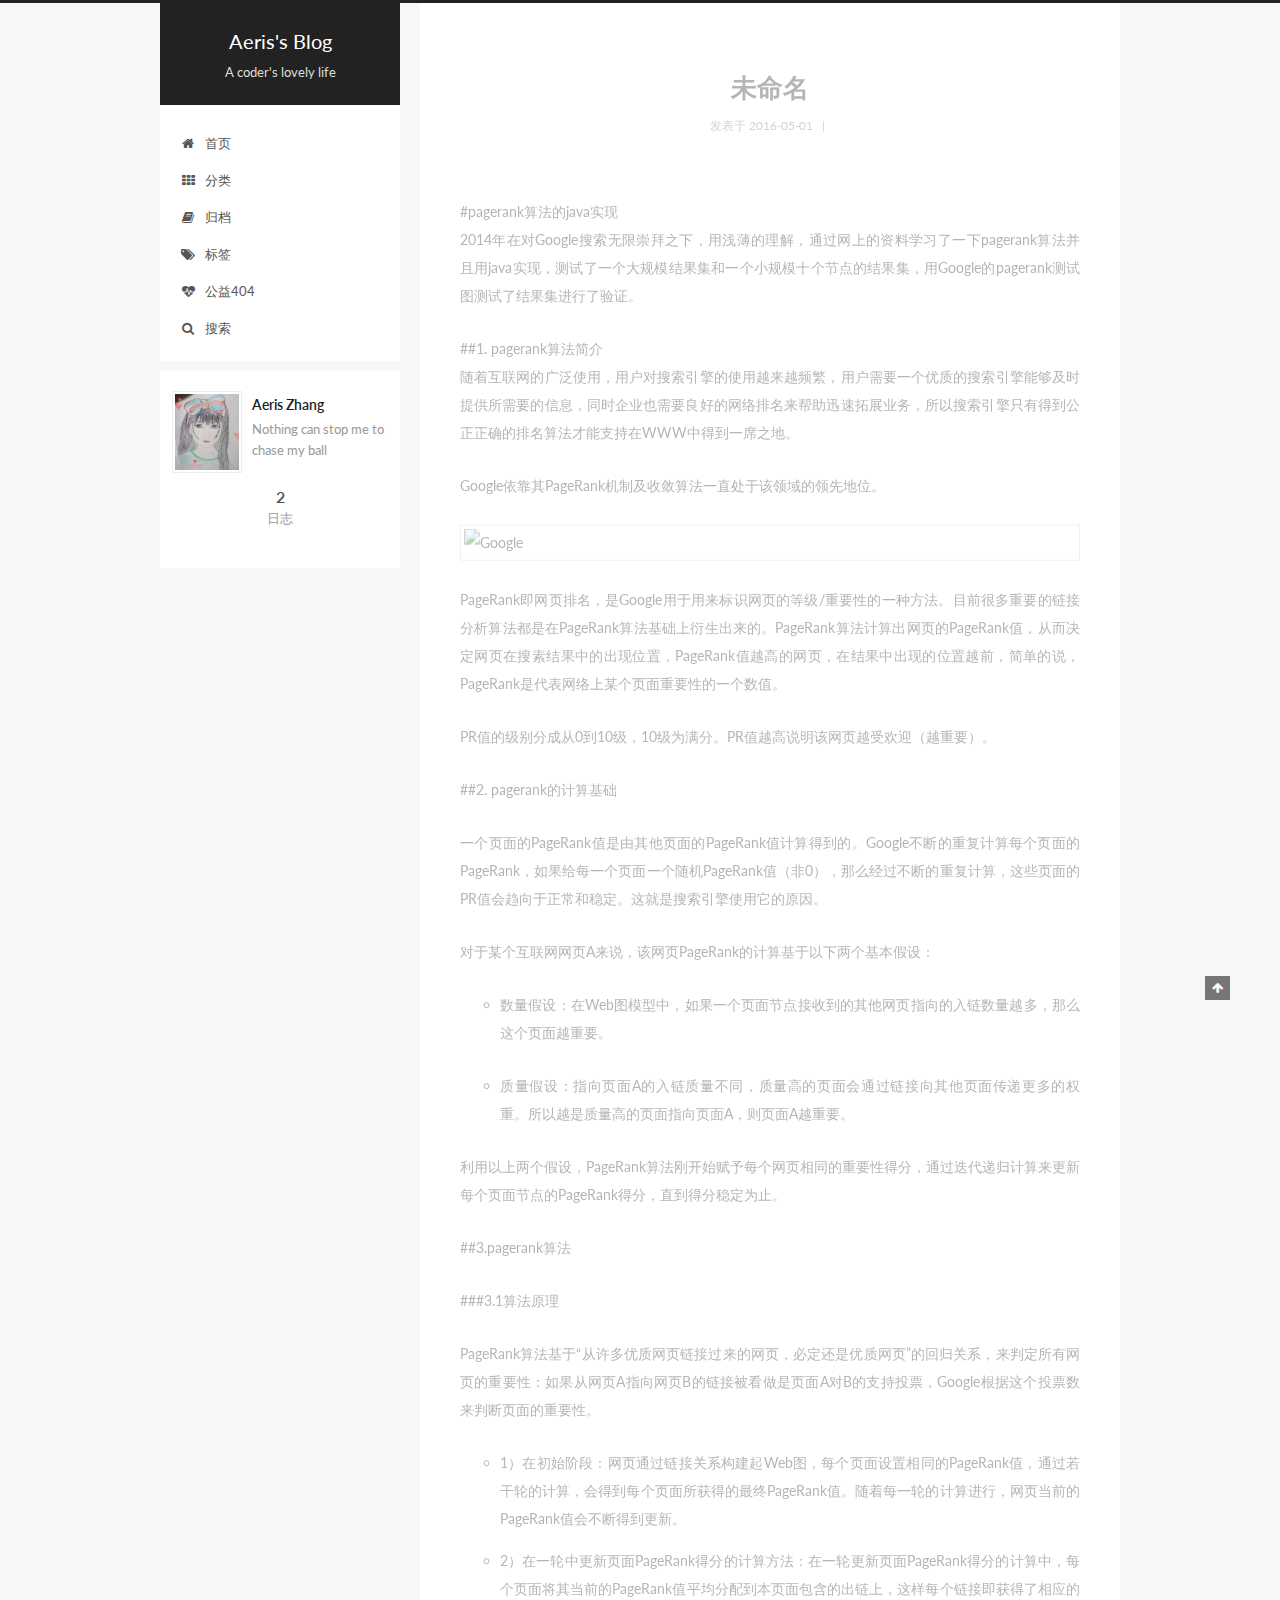
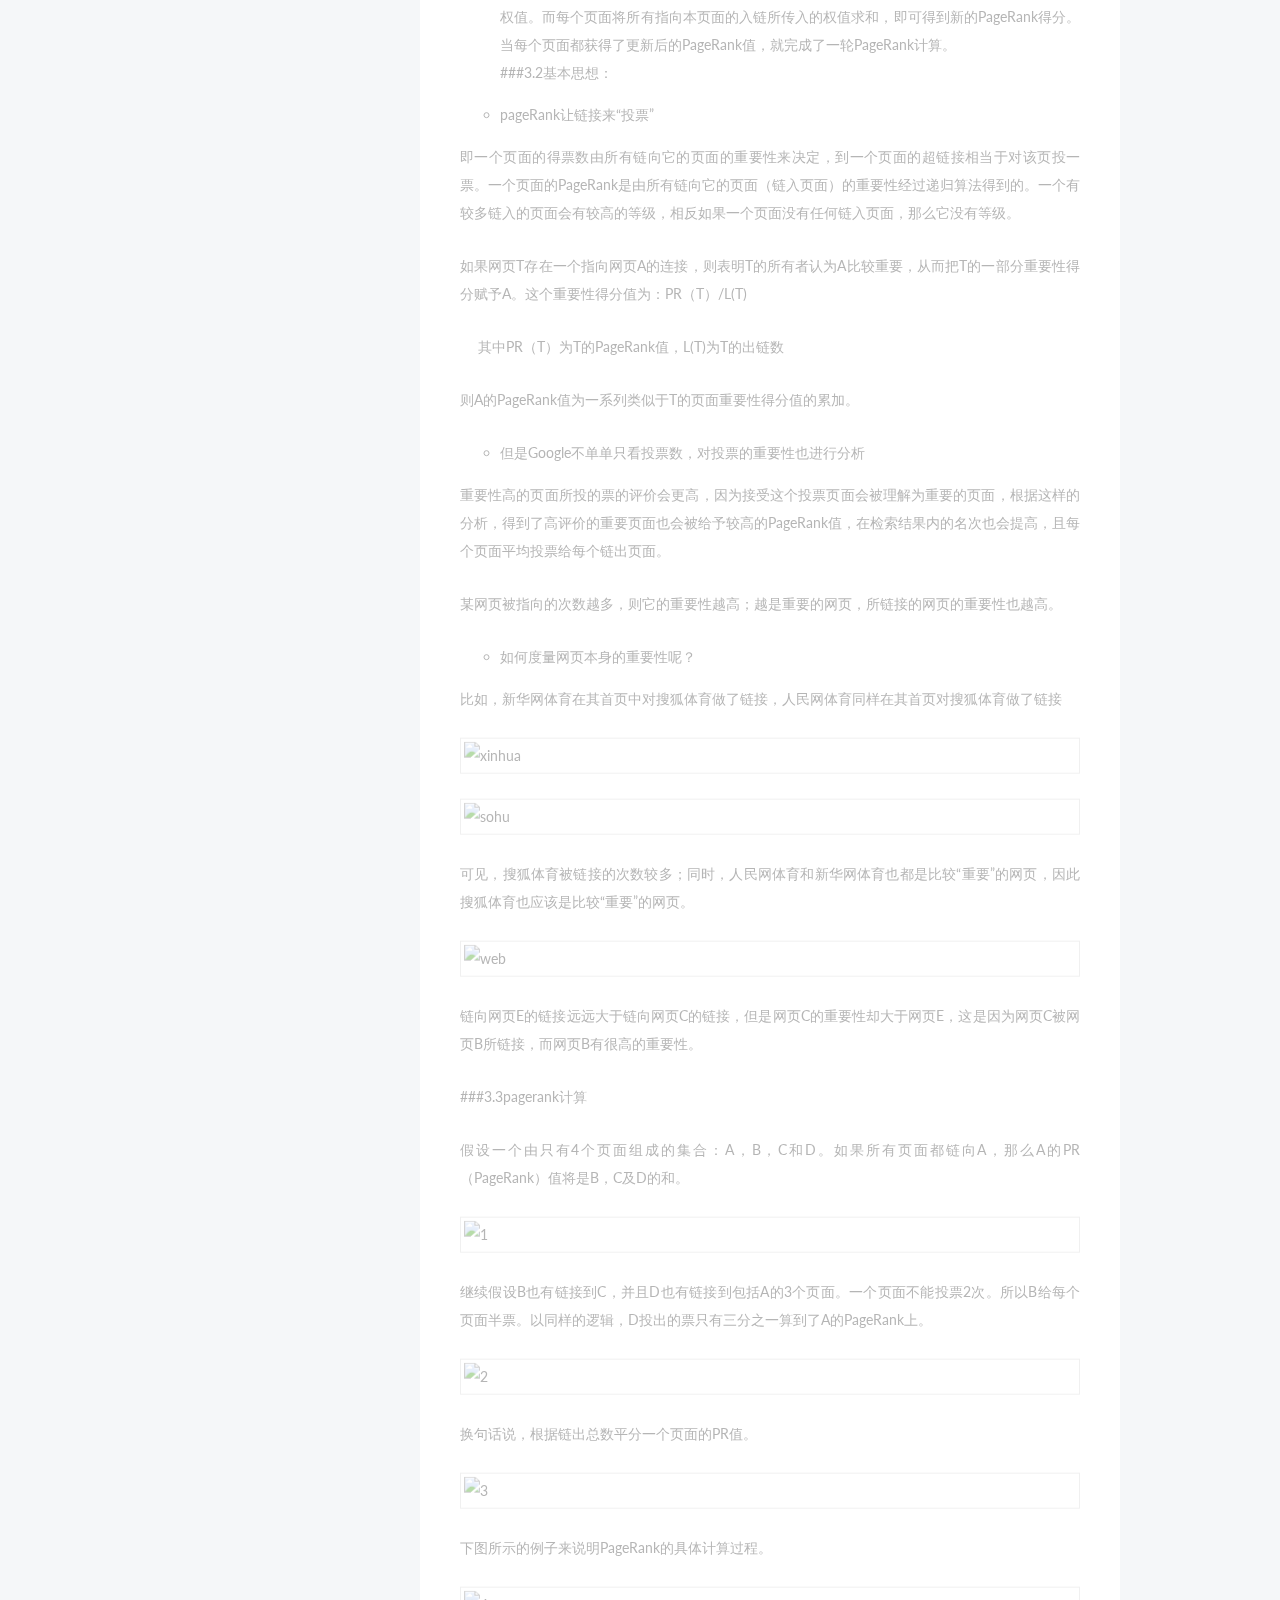
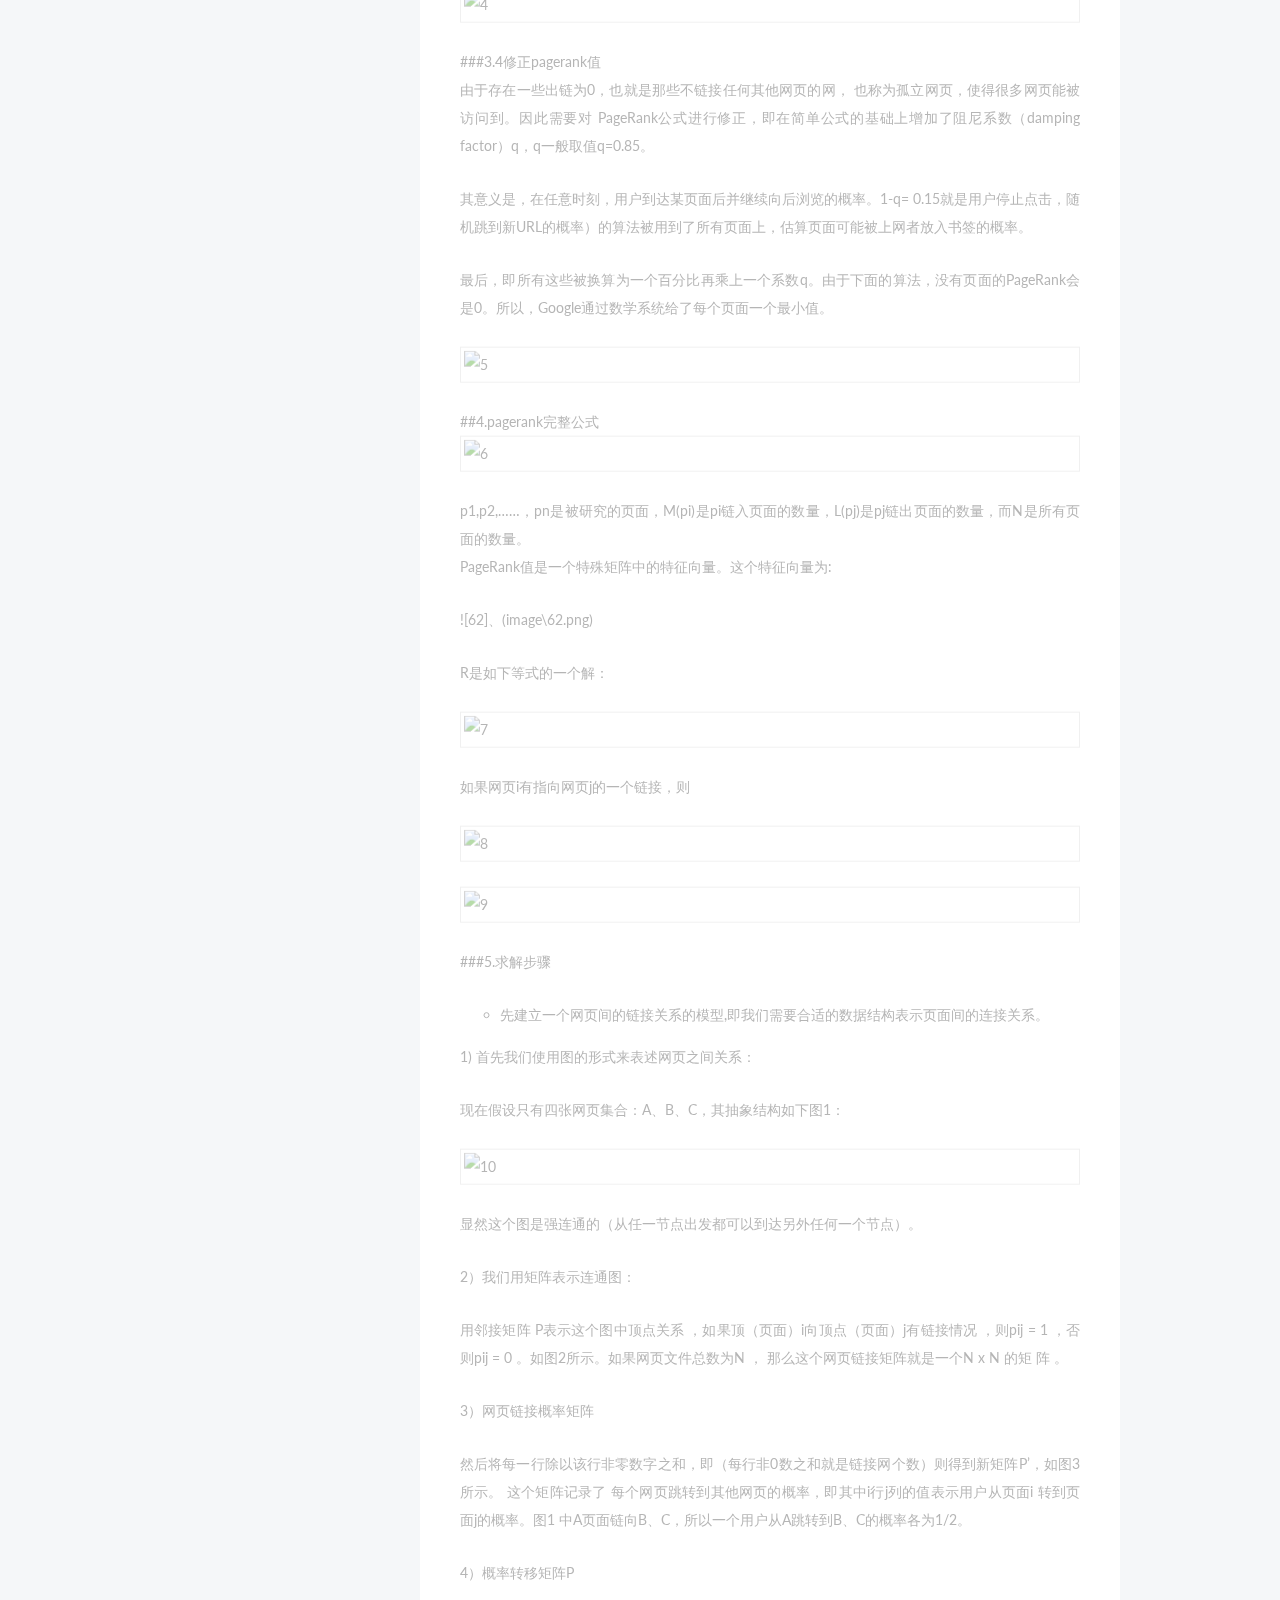
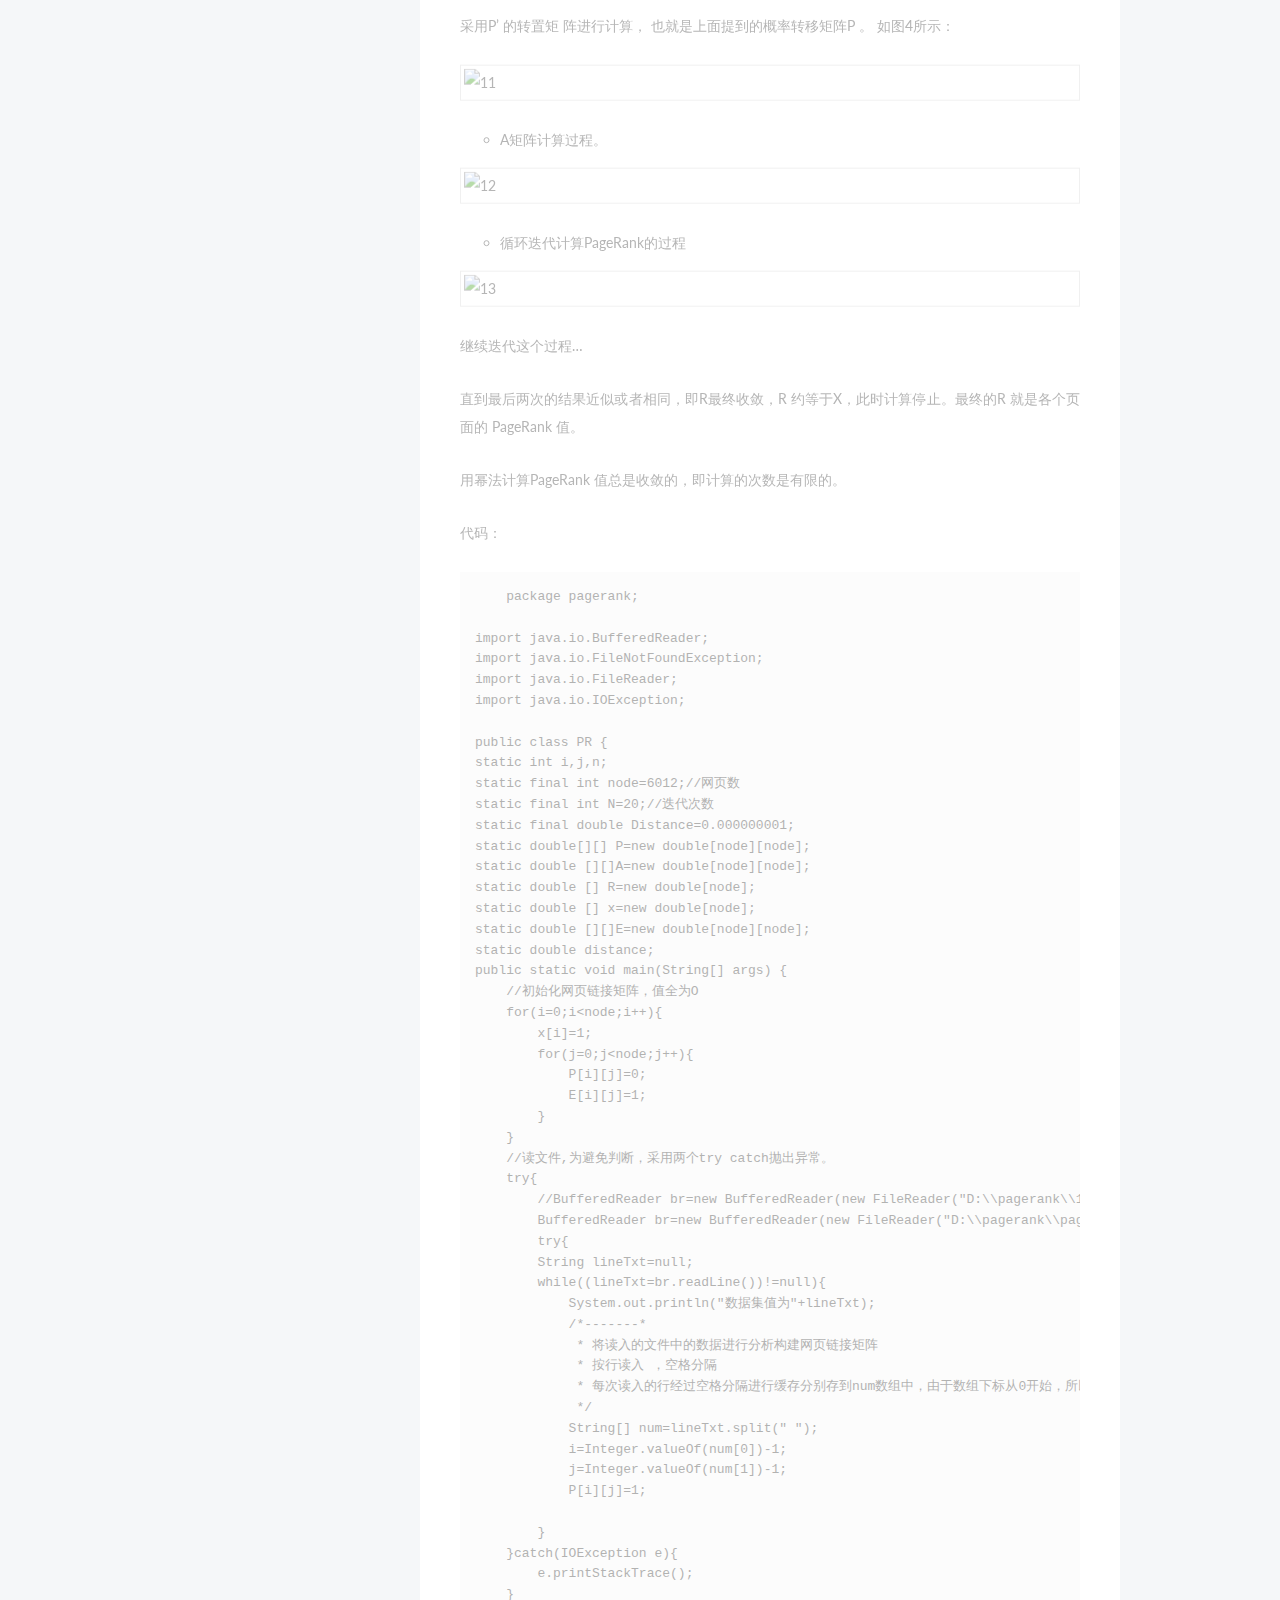
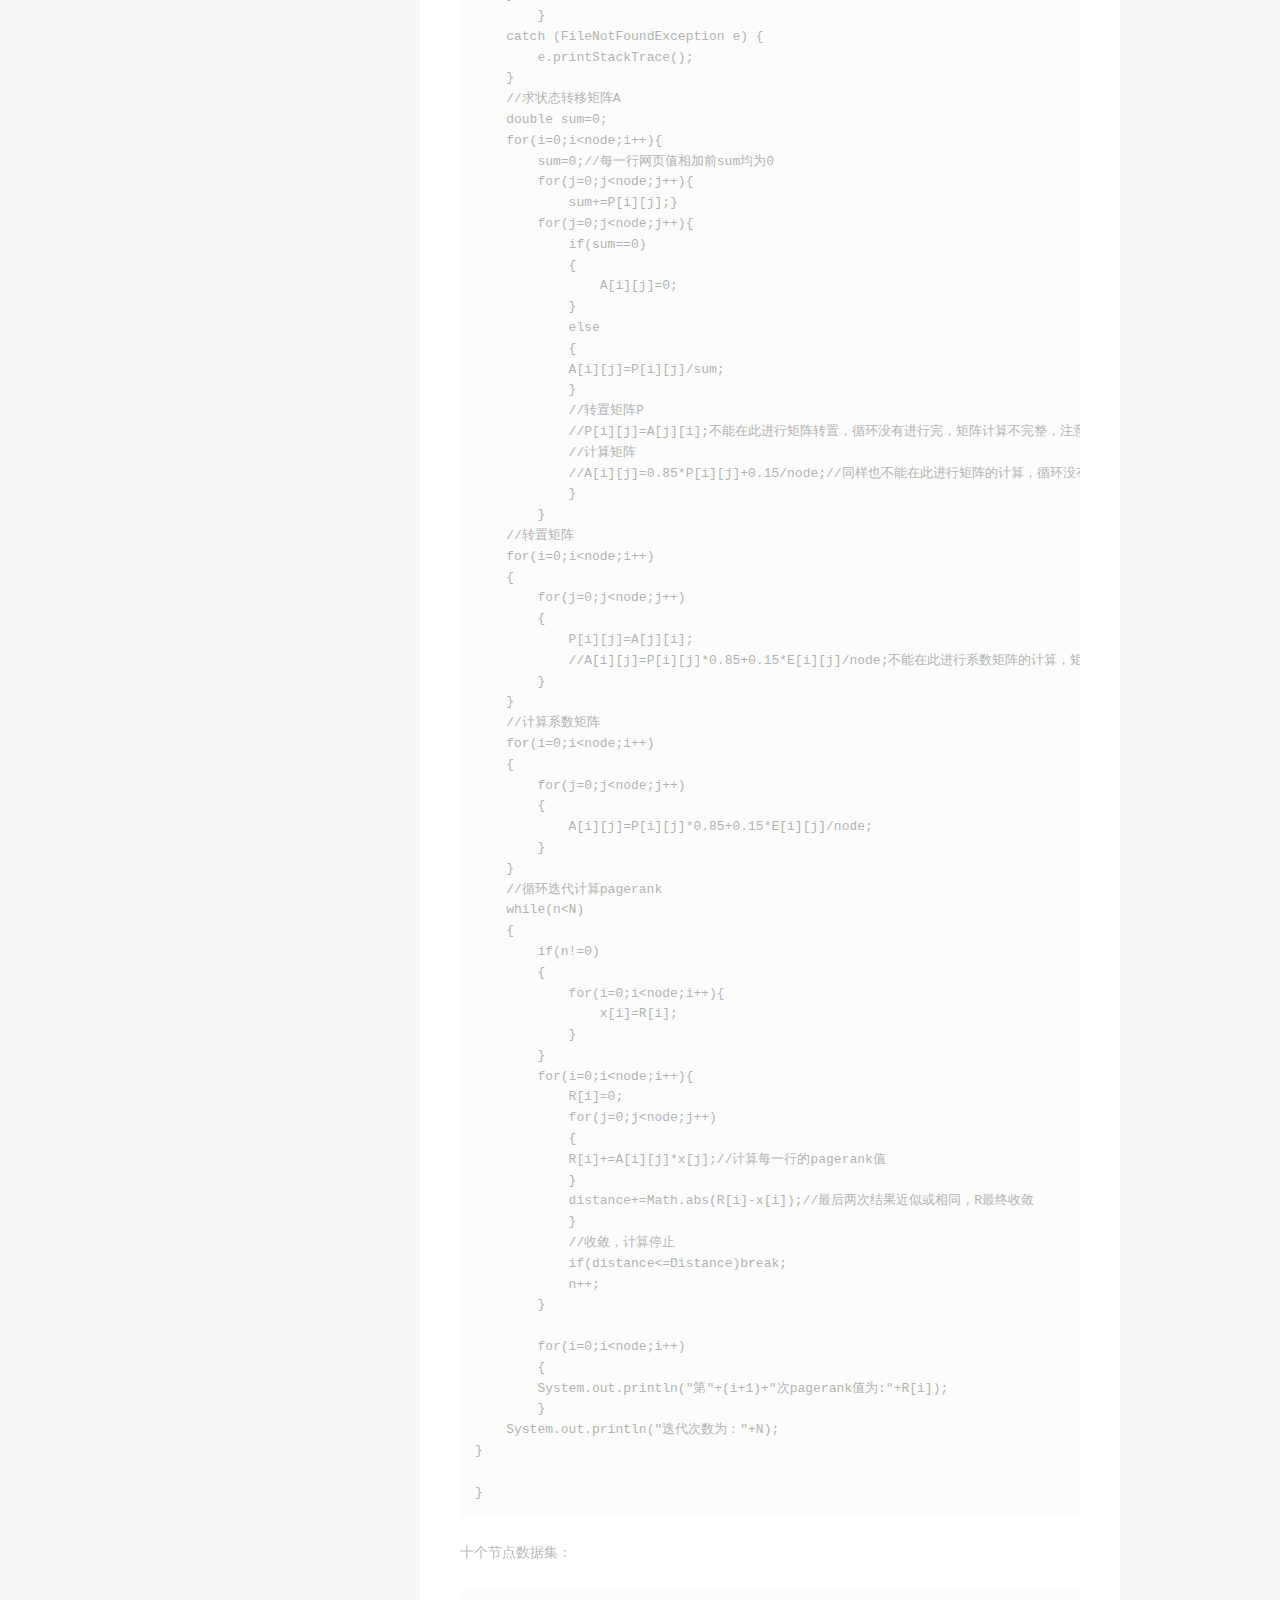
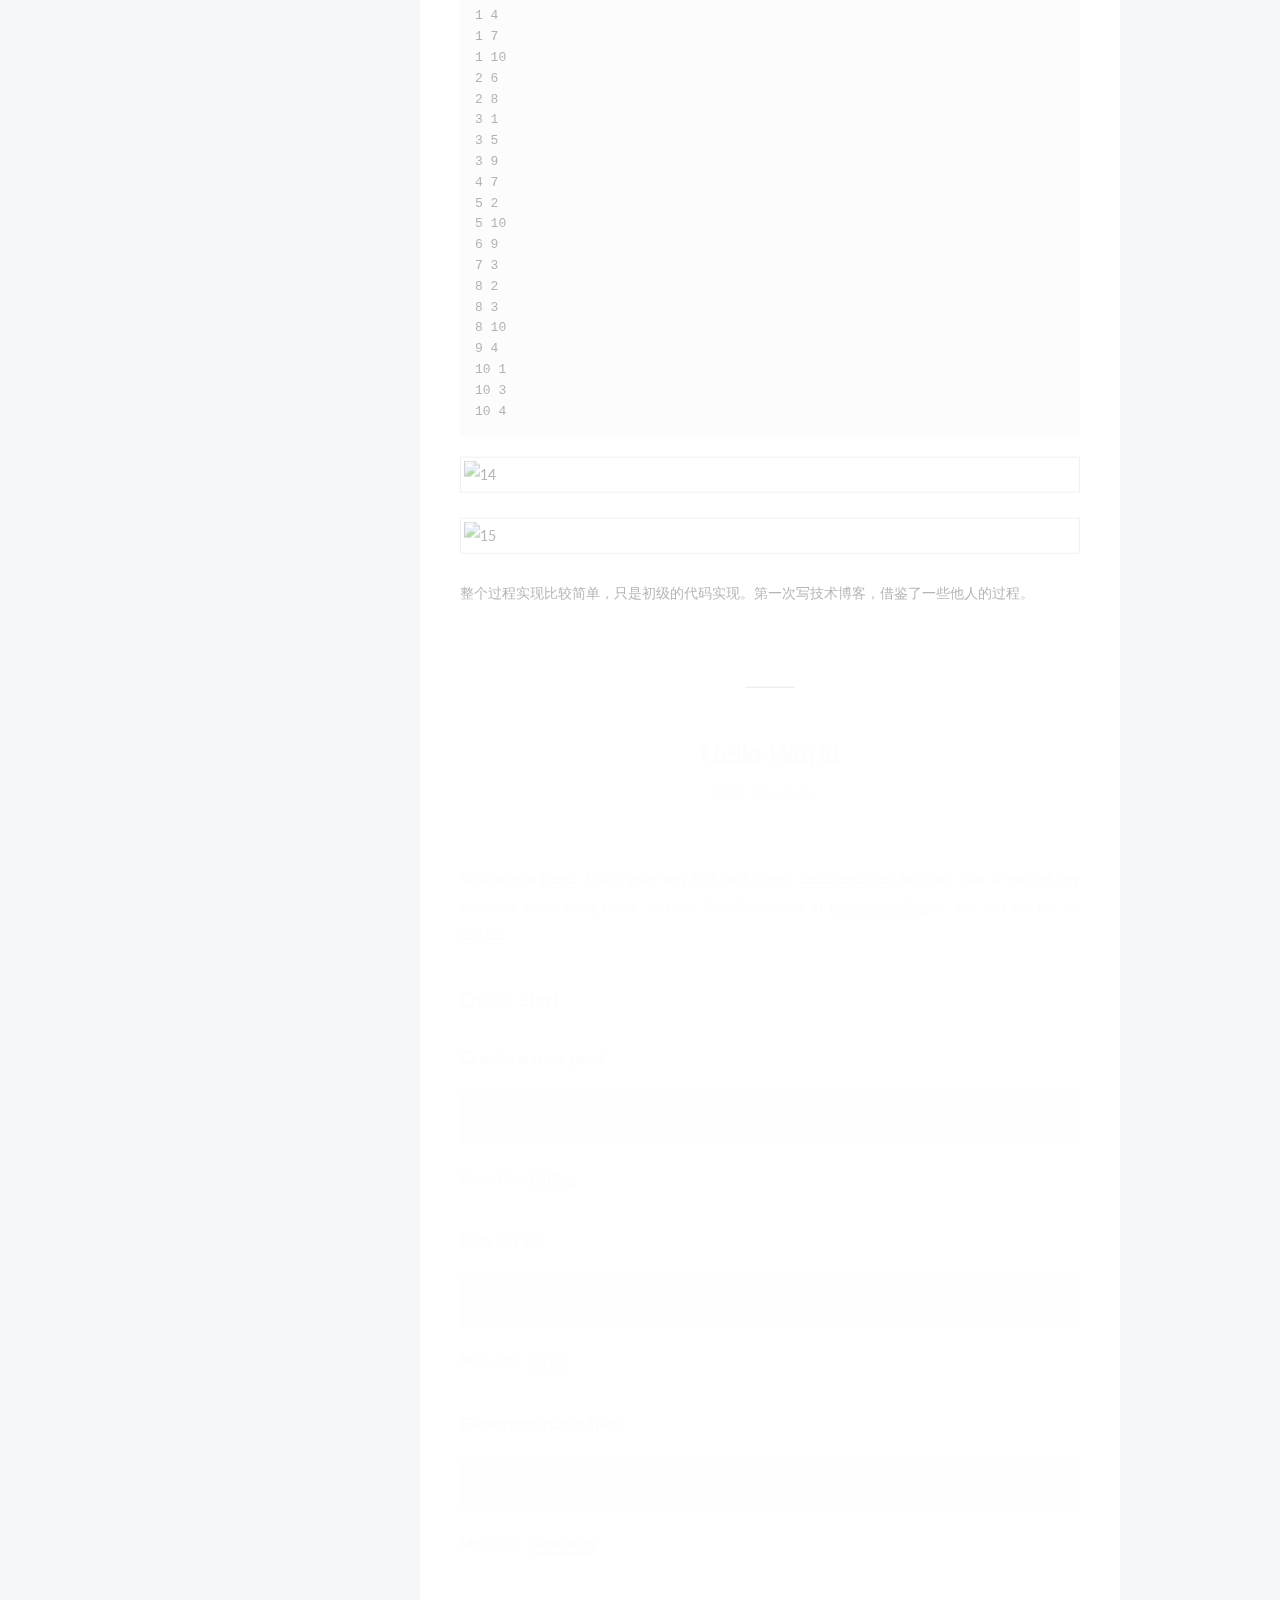
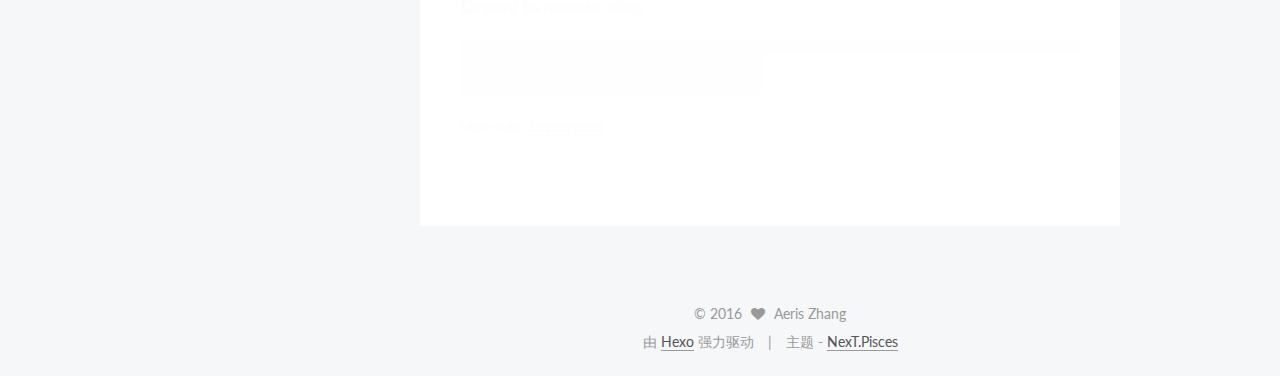
==== commit 7d8e7700: "Site updated: 2016-05-01 21:58:56" ====
--- a/index.html
+++ b/index.html
@@ -259,6 +259,345 @@
             
               
                 
+                <a class="post-title-link" href="/2016/05/01/pagerank/" itemprop="url">
+                  未命名
+                </a>
+              
+            
+          </h1>
+        
+
+        <div class="post-meta">
+          <span class="post-time">
+            <span class="post-meta-item-icon">
+              <i class="fa fa-calendar-o"></i>
+            </span>
+            <span class="post-meta-item-text">发表于</span>
+            <time itemprop="dateCreated" datetime="2016-05-01T20:32:09+08:00" content="2016-05-01">
+              2016-05-01
+            </time>
+          </span>
+
+          
+
+          
+            
+              <span class="post-comments-count">
+                &nbsp; | &nbsp;
+                <a href="/2016/05/01/pagerank/#comments" itemprop="discussionUrl">
+                  <span class="post-comments-count ds-thread-count" data-thread-key="2016/05/01/pagerank/" itemprop="commentsCount"></span>
+                </a>
+              </span>
+            
+          
+
+          
+
+          
+          
+
+          
+        </div>
+      </header>
+    
+
+
+    <div class="post-body" itemprop="articleBody">
+
+      
+      
+
+      
+        
+          
+            <p>#pagerank算法的java实现<br>2014年在对Google搜索无限崇拜之下，用浅薄的理解，通过网上的资料学习了一下pagerank算法并且用java实现，测试了一个大规模结果集和一个小规模十个节点的结果集，用Google的pagerank测试图测试了结果集进行了验证。</p>
+<p>##1.  pagerank算法简介<br>随着互联网的广泛使用，用户对搜索引擎的使用越来越频繁，用户需要一个优质的搜索引擎能够及时提供所需要的信息，同时企业也需要良好的网络排名来帮助迅速拓展业务，所以搜索引擎只有得到公正正确的排名算法才能支持在WWW中得到一席之地。</p>
+<p>Google依靠其PageRank机制及收敛算法一直处于该领域的领先地位。</p>
+<p><img src="\image\google.png" alt="Google"></p>
+<p>PageRank即网页排名，是Google用于用来标识网页的等级/重要性的一种方法。目前很多重要的链接分析算法都是在PageRank算法基础上衍生出来的。PageRank算法计算出网页的PageRank值，从而决定网页在搜素结果中的出现位置，PageRank值越高的网页，在结果中出现的位置越前，简单的说，PageRank是代表网络上某个页面重要性的一个数值。</p>
+<p>PR值的级别分成从0到10级，10级为满分。PR值越高说明该网页越受欢迎（越重要）。</p>
+<p>##2. pagerank的计算基础</p>
+<p>一个页面的PageRank值是由其他页面的PageRank值计算得到的。Google不断的重复计算每个页面的PageRank，如果给每一个页面一个随机PageRank值（非0），那么经过不断的重复计算，这些页面的PR值会趋向于正常和稳定。这就是搜索引擎使用它的原因。</p>
+<p>对于某个互联网网页A来说，该网页PageRank的计算基于以下两个基本假设：</p>
+<ul>
+<li><p>数量假设：在Web图模型中，如果一个页面节点接收到的其他网页指向的入链数量越多，那么这个页面越重要。</p>
+</li>
+<li><p>质量假设：指向页面A的入链质量不同，质量高的页面会通过链接向其他页面传递更多的权重。所以越是质量高的页面指向页面A，则页面A越重要。</p>
+</li>
+</ul>
+<p>利用以上两个假设，PageRank算法刚开始赋予每个网页相同的重要性得分，通过迭代递归计算来更新每个页面节点的PageRank得分，直到得分稳定为止。</p>
+<p>##3.pagerank算法</p>
+<p>###3.1算法原理</p>
+<p>PageRank算法基于“从许多优质网页链接过来的网页，必定还是优质网页”的回归关系，来判定所有网页的重要性：如果从网页A指向网页B的链接被看做是页面A对B的支持投票，Google根据这个投票数来判断页面的重要性。</p>
+<ul>
+<li>1）在初始阶段：网页通过链接关系构建起Web图，每个页面设置相同的PageRank值，通过若干轮的计算，会得到每个页面所获得的最终PageRank值。随着每一轮的计算进行，网页当前的PageRank值会不断得到更新。</li>
+</ul>
+<ul>
+<li>2）在一轮中更新页面PageRank得分的计算方法：在一轮更新页面PageRank得分的计算中，每个页面将其当前的PageRank值平均分配到本页面包含的出链上，这样每个链接即获得了相应的权值。而每个页面将所有指向本页面的入链所传入的权值求和，即可得到新的PageRank得分。当每个页面都获得了更新后的PageRank值，就完成了一轮PageRank计算。<br>###3.2基本思想：</li>
+</ul>
+<ul>
+<li>pageRank让链接来“投票”</li>
+</ul>
+<p>即一个页面的得票数由所有链向它的页面的重要性来决定，到一个页面的超链接相当于对该页投一票。一个页面的PageRank是由所有链向它的页面（链入页面）的重要性经过递归算法得到的。一个有较多链入的页面会有较高的等级，相反如果一个页面没有任何链入页面，那么它没有等级。</p>
+<p> 如果网页T存在一个指向网页A的连接，则表明T的所有者认为A比较重要，从而把T的一部分重要性得分赋予A。这个重要性得分值为：PR（T）/L(T)</p>
+<p>　 其中PR（T）为T的PageRank值，L(T)为T的出链数</p>
+<p>   则A的PageRank值为一系列类似于T的页面重要性得分值的累加。</p>
+<ul>
+<li>但是Google不单单只看投票数，对投票的重要性也进行分析</li>
+</ul>
+<p>重要性高的页面所投的票的评价会更高，因为接受这个投票页面会被理解为重要的页面，根据这样的分析，得到了高评价的重要页面也会被给予较高的PageRank值，在检索结果内的名次也会提高，且每个页面平均投票给每个链出页面。</p>
+<p>某网页被指向的次数越多，则它的重要性越高；越是重要的网页，所链接的网页的重要性也越高。</p>
+<ul>
+<li>如何度量网页本身的重要性呢？</li>
+</ul>
+<p>比如，新华网体育在其首页中对搜狐体育做了链接，人民网体育同样在其首页对搜狐体育做了链接</p>
+<p><img src="image\xinhua.png" alt="xinhua"></p>
+<p><img src="image\sohu.png" alt="sohu"></p>
+<p>可见，搜狐体育被链接的次数较多；同时，人民网体育和新华网体育也都是比较“重要”的网页，因此搜狐体育也应该是比较“重要”的网页。</p>
+<p><img src="\image\web.png" alt="web"></p>
+<p>链向网页E的链接远远大于链向网页C的链接，但是网页C的重要性却大于网页E，这是因为网页C被网页B所链接，而网页B有很高的重要性。</p>
+<p>###3.3pagerank计算</p>
+<p>假设一个由只有4个页面组成的集合：A，B，C和D。如果所有页面都链向A，那么A的PR（PageRank）值将是B，C及D的和。</p>
+<p><img src="\image\1.png" alt="1"></p>
+<p>继续假设B也有链接到C，并且D也有链接到包括A的3个页面。一个页面不能投票2次。所以B给每个页面半票。以同样的逻辑，D投出的票只有三分之一算到了A的PageRank上。</p>
+<p><img src="\image\2.png" alt="2"></p>
+<p>换句话说，根据链出总数平分一个页面的PR值。</p>
+<p><img src="\image\3.png" alt="3"></p>
+<p>下图所示的例子来说明PageRank的具体计算过程。</p>
+<p><img src="\image\4.png" alt="4"></p>
+<p>###3.4修正pagerank值<br>由于存在一些出链为0，也就是那些不链接任何其他网页的网， 也称为孤立网页，使得很多网页能被访问到。因此需要对 PageRank公式进行修正，即在简单公式的基础上增加了阻尼系数（damping factor）q，q一般取值q=0.85。</p>
+<p>其意义是，在任意时刻，用户到达某页面后并继续向后浏览的概率。1-q= 0.15就是用户停止点击，随机跳到新URL的概率）的算法被用到了所有页面上，估算页面可能被上网者放入书签的概率。</p>
+<p>最后，即所有这些被换算为一个百分比再乘上一个系数q。由于下面的算法，没有页面的PageRank会是0。所以，Google通过数学系统给了每个页面一个最小值。</p>
+<p><img src="\image\5.png" alt="5"></p>
+<p>##4.pagerank完整公式<br><img src="\image\6.png" alt="6"></p>
+<p>p1,p2,……，pn是被研究的页面，M(pi)是pi链入页面的数量，L(pj)是pj链出页面的数量，而N是所有页面的数量。<br>PageRank值是一个特殊矩阵中的特征向量。这个特征向量为:</p>
+<p>![62]、(image\62.png)</p>
+<p>R是如下等式的一个解：</p>
+<p><img src="\image\7.png" alt="7"></p>
+<p>如果网页i有指向网页j的一个链接，则</p>
+<p><img src="\image\8.png" alt="8"></p>
+<p><img src="\image\9.png" alt="9"></p>
+<p>###5.求解步骤</p>
+<ul>
+<li>先建立一个网页间的链接关系的模型,即我们需要合适的数据结构表示页面间的连接关系。</li>
+</ul>
+<p>1) 首先我们使用图的形式来表述网页之间关系：</p>
+<p>   现在假设只有四张网页集合：A、B、C，其抽象结构如下图1：</p>
+<p><img src="\image\10.png" alt="10"></p>
+<p> 显然这个图是强连通的（从任一节点出发都可以到达另外任何一个节点）。</p>
+<p>2）我们用矩阵表示连通图：</p>
+<p> 用邻接矩阵 P表示这个图中顶点关系 ，如果顶（页面）i向顶点（页面）j有链接情况 ，则pij   =   1 ，否则pij   =   0 。如图2所示。如果网页文件总数为N ， 那么这个网页链接矩阵就是一个N x N  的矩 阵 。 </p>
+<p>3）网页链接概率矩阵</p>
+<p>然后将每一行除以该行非零数字之和，即（每行非0数之和就是链接网个数）则得到新矩阵P’，如图3所示。 这个矩阵记录了 每个网页跳转到其他网页的概率，即其中i行j列的值表示用户从页面i 转到页面j的概率。图1 中A页面链向B、C，所以一个用户从A跳转到B、C的概率各为1/2。</p>
+<p>4）概率转移矩阵P</p>
+<p>采用P’ 的转置矩 阵进行计算， 也就是上面提到的概率转移矩阵P 。  如图4所示：</p>
+<p><img src="\image\11.png" alt="11"></p>
+<ul>
+<li>A矩阵计算过程。</li>
+</ul>
+<p><img src="\image\12.png" alt="12"></p>
+<ul>
+<li>循环迭代计算PageRank的过程</li>
+</ul>
+<p><img src="\image\13.png" alt="13"></p>
+<p>继续迭代这个过程…</p>
+<p> 直到最后两次的结果近似或者相同，即R最终收敛，R 约等于X，此时计算停止。最终的R 就是各个页面的 PageRank 值。</p>
+<p>用幂法计算PageRank 值总是收敛的，即计算的次数是有限的。</p>
+<p>代码：</p>
+<pre><code>    package pagerank;
+
+import java.io.BufferedReader;
+import java.io.FileNotFoundException;
+import java.io.FileReader;
+import java.io.IOException;
+
+public class PR {
+static int i,j,n;
+static final int node=6012;//网页数
+static final int N=20;//迭代次数
+static final double Distance=0.000000001;
+static double[][] P=new double[node][node];
+static double [][]A=new double[node][node];
+static double [] R=new double[node];
+static double [] x=new double[node];
+static double [][]E=new double[node][node];
+static double distance;
+public static void main(String[] args) {
+    //初始化网页链接矩阵，值全为O
+    for(i=0;i&lt;node;i++){
+        x[i]=1;
+        for(j=0;j&lt;node;j++){
+            P[i][j]=0;
+            E[i][j]=1;
+        }
+    }
+    //读文件,为避免判断，采用两个try catch抛出异常。
+    try{
+        //BufferedReader br=new BufferedReader(new FileReader(&quot;D:\\pagerank\\10个节点.txt&quot;));
+        BufferedReader br=new BufferedReader(new FileReader(&quot;D:\\pagerank\\pagerankshuju.txt&quot;));
+        try{
+        String lineTxt=null;
+        while((lineTxt=br.readLine())!=null){
+            System.out.println(&quot;数据集值为&quot;+lineTxt);
+            /*-------*
+             * 将读入的文件中的数据进行分析构建网页链接矩阵
+             * 按行读入 ，空格分隔
+             * 每次读入的行经过空格分隔进行缓存分别存到num数组中，由于数组下标从0开始，所以网页数据的横纵坐标均为数据减一。
+             */
+            String[] num=lineTxt.split(&quot; &quot;);
+            i=Integer.valueOf(num[0])-1;
+            j=Integer.valueOf(num[1])-1;
+            P[i][j]=1;
+
+        }
+    }catch(IOException e){
+        e.printStackTrace();
+    }
+        }
+    catch (FileNotFoundException e) {
+        e.printStackTrace();
+    }
+    //求状态转移矩阵A
+    double sum=0;
+    for(i=0;i&lt;node;i++){
+        sum=0;//每一行网页值相加前sum均为0
+        for(j=0;j&lt;node;j++){
+            sum+=P[i][j];}
+        for(j=0;j&lt;node;j++){
+            if(sum==0)
+            {
+                A[i][j]=0;
+            }
+            else
+            {
+            A[i][j]=P[i][j]/sum;
+            }
+            //转置矩阵P
+            //P[i][j]=A[j][i];不能在此进行矩阵转置，循环没有进行完，矩阵计算不完整，注意在此犯的错误！！
+            //计算矩阵
+            //A[i][j]=0.85*P[i][j]+0.15/node;//同样也不能在此进行矩阵的计算，循环没有进行完pagerank值计算错误。
+            }
+        }
+    //转置矩阵
+    for(i=0;i&lt;node;i++)                  
+    {
+        for(j=0;j&lt;node;j++)
+        {
+            P[i][j]=A[j][i];
+            //A[i][j]=P[i][j]*0.85+0.15*E[i][j]/node;不能在此进行系数矩阵的计算，矩阵转置完成后才可以进行计算，注意在此犯的迷糊错误。
+        }
+    }
+    //计算系数矩阵
+    for(i=0;i&lt;node;i++)    
+    {
+        for(j=0;j&lt;node;j++)
+        {
+            A[i][j]=P[i][j]*0.85+0.15*E[i][j]/node;
+        }
+    }
+    //循环迭代计算pagerank
+    while(n&lt;N)
+    {
+        if(n!=0)
+        {        
+            for(i=0;i&lt;node;i++){
+                x[i]=R[i];
+            }
+        }
+        for(i=0;i&lt;node;i++){
+            R[i]=0;
+            for(j=0;j&lt;node;j++)
+            {    
+            R[i]+=A[i][j]*x[j];//计算每一行的pagerank值
+            } 
+            distance+=Math.abs(R[i]-x[i]);//最后两次结果近似或相同，R最终收敛
+            }
+            //收敛，计算停止
+            if(distance&lt;=Distance)break;
+            n++;
+        }            
+
+        for(i=0;i&lt;node;i++)
+        {
+        System.out.println(&quot;第&quot;+(i+1)+&quot;次pagerank值为:&quot;+R[i]);
+        }        
+    System.out.println(&quot;迭代次数为：&quot;+N);
+}
+
+}
+</code></pre><p>十个节点数据集：</p>
+<pre><code>1 4
+1 7
+1 10
+2 6
+2 8
+3 1
+3 5
+3 9
+4 7
+5 2
+5 10
+6 9
+7 3
+8 2
+8 3
+8 10
+9 4
+10 1
+10 3
+10 4
+</code></pre><p><img src="\image\14.png" alt="14"></p>
+<p><img src="\image\15.png" alt="15"></p>
+<p>整个过程实现比较简单，只是初级的代码实现。第一次写技术博客，借鉴了一些他人的过程。</p>
+
+          
+        
+      
+    </div>
+    
+    <div>
+      
+    </div>
+
+    <div>
+      
+    </div>
+
+    <footer class="post-footer">
+      
+
+      
+
+      
+      
+        <div class="post-eof"></div>
+      
+    </footer>
+  </article>
+
+
+    
+      
+
+  
+  
+
+  
+  
+  
+
+  <article class="post post-type-normal " itemscope itemtype="http://schema.org/Article">
+
+    
+      <header class="post-header">
+
+        
+        
+          <h1 class="post-title" itemprop="name headline">
+            
+            
+              
+                
                 <a class="post-title-link" href="/2016/04/22/hello-world/" itemprop="url">
                   Hello World
                 </a>
@@ -388,7 +727,7 @@
         <nav class="site-state motion-element">
           <div class="site-state-item site-state-posts">
             <a href="/archives">
-              <span class="site-state-item-count">1</span>
+              <span class="site-state-item-count">2</span>
               <span class="site-state-item-name">日志</span>
             </a>
           </div>
--- a/css/main.css
+++ b/css/main.css
@@ -1535,7 +1535,7 @@
   width: 4px;
   height: 4px;
   border-radius: 50%;
-  background: #db4628;
+  background: #d75e3b;
 }
 .links-of-blogroll {
   font-size: 13px;
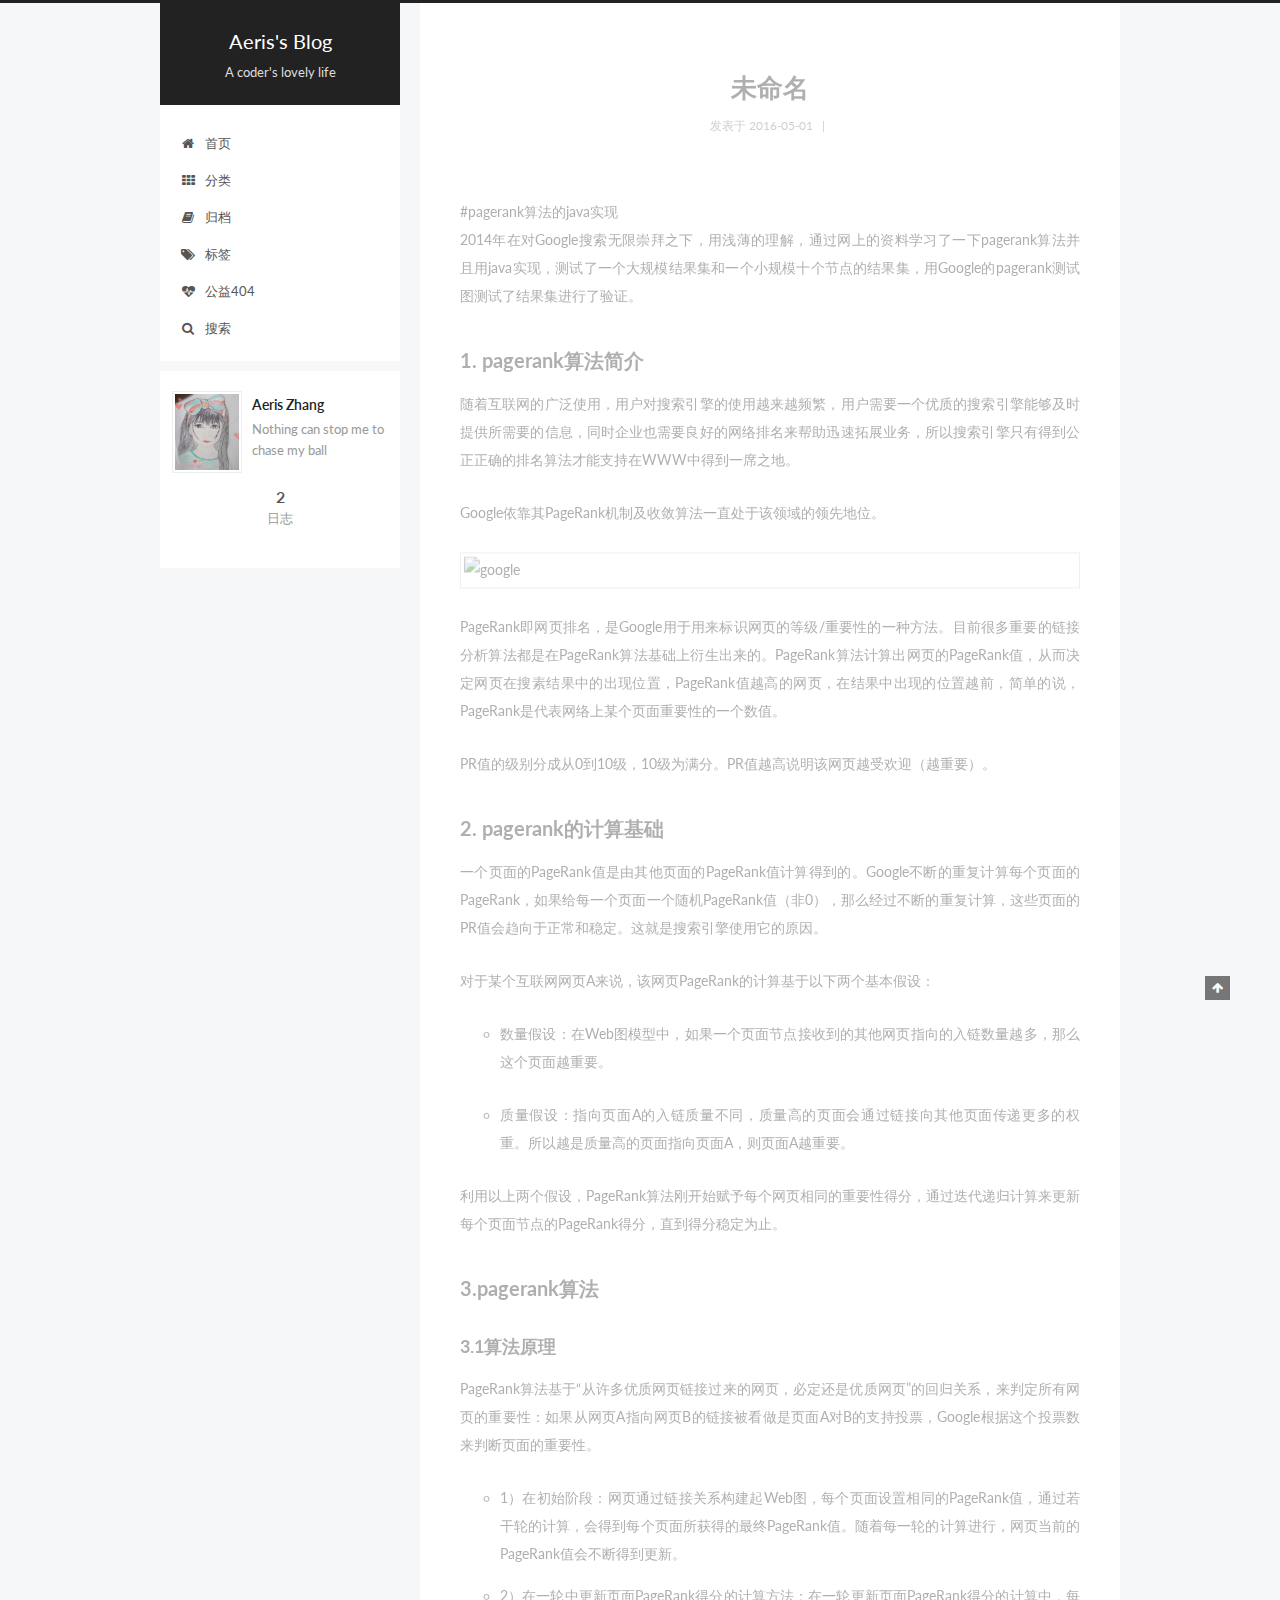
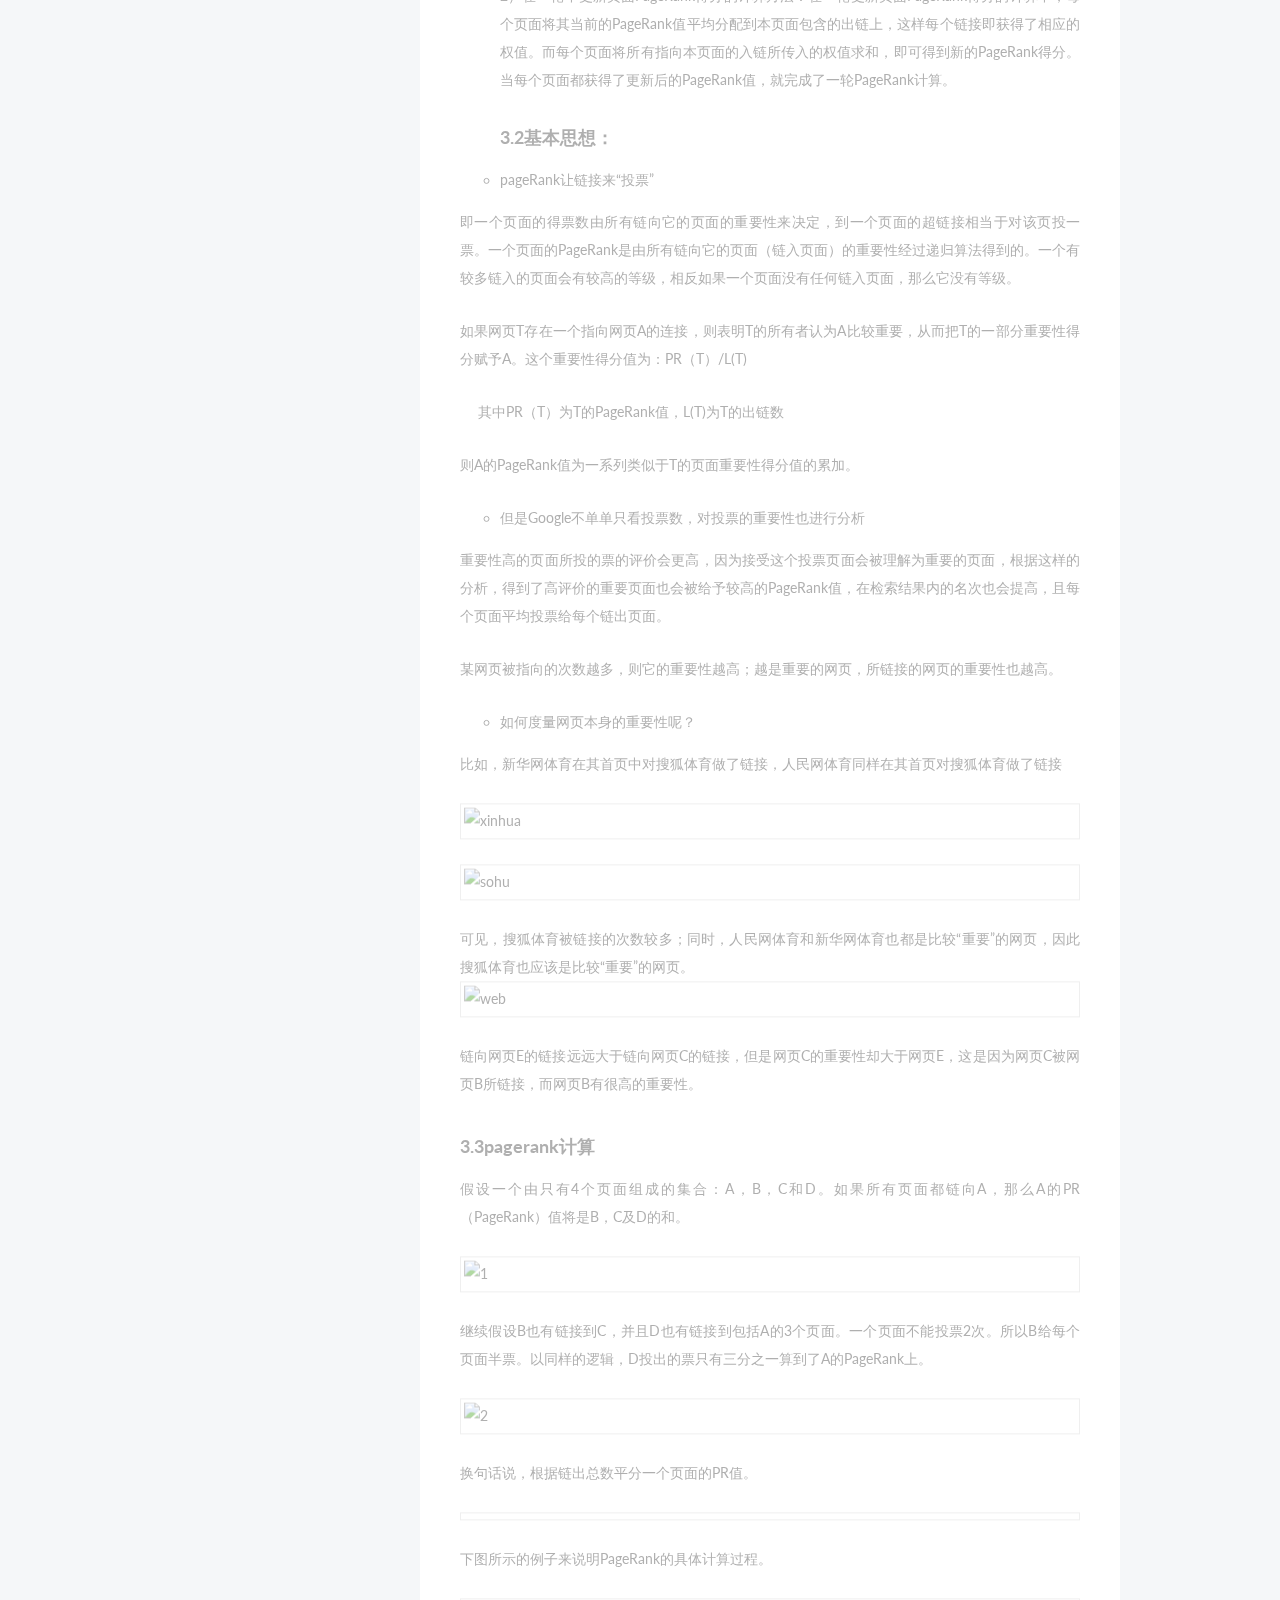
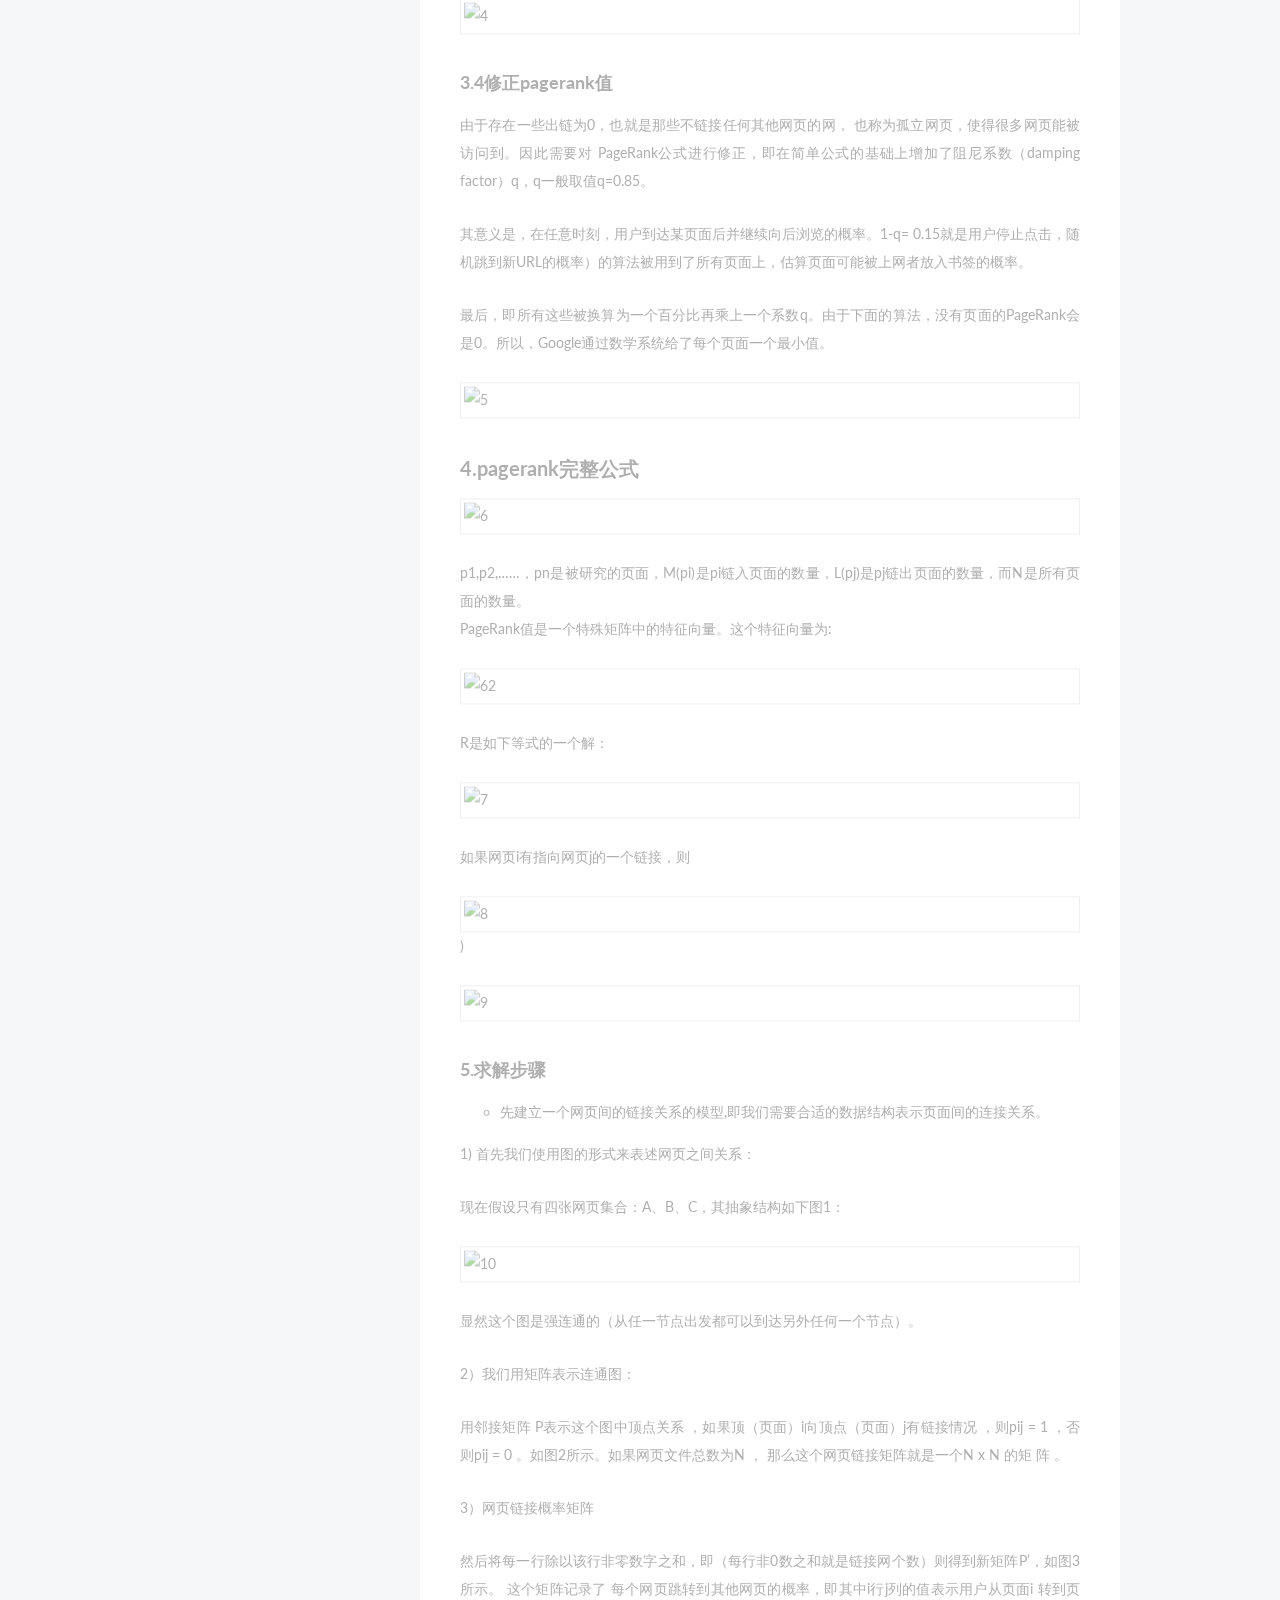
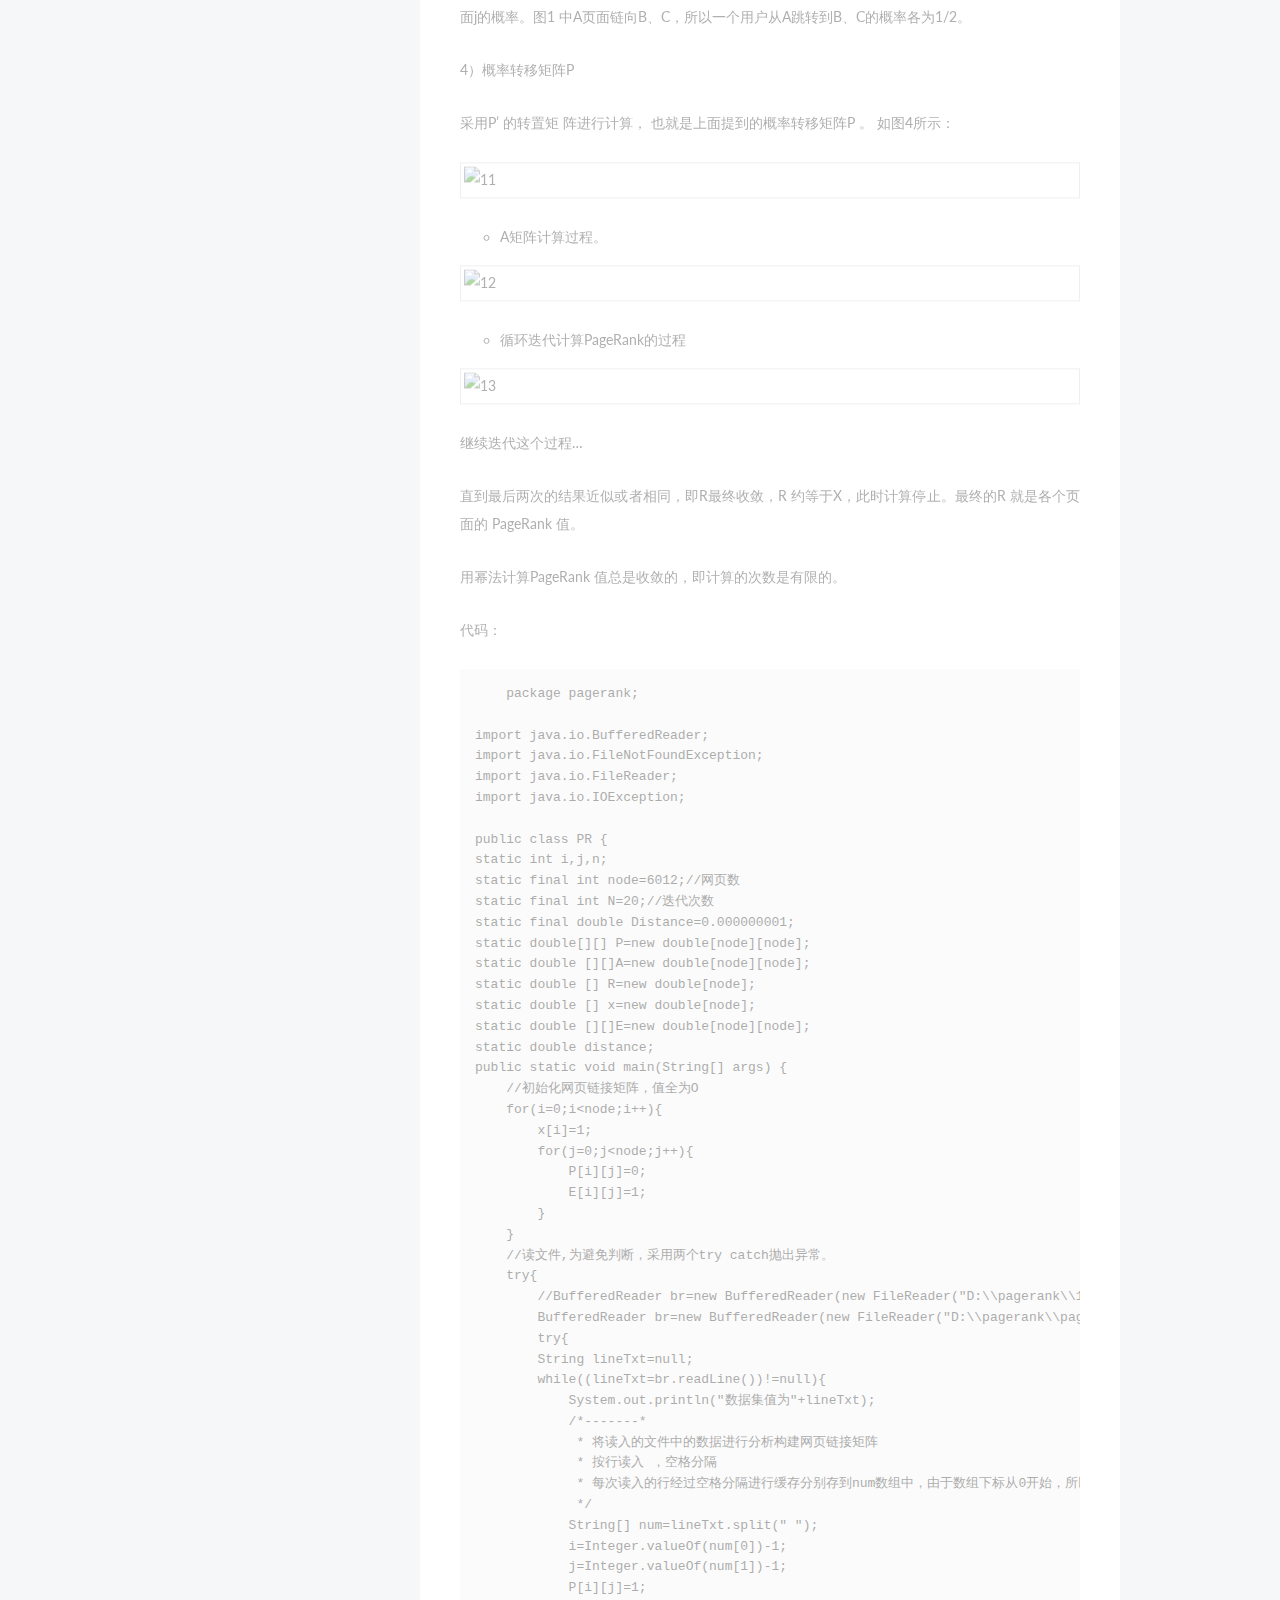
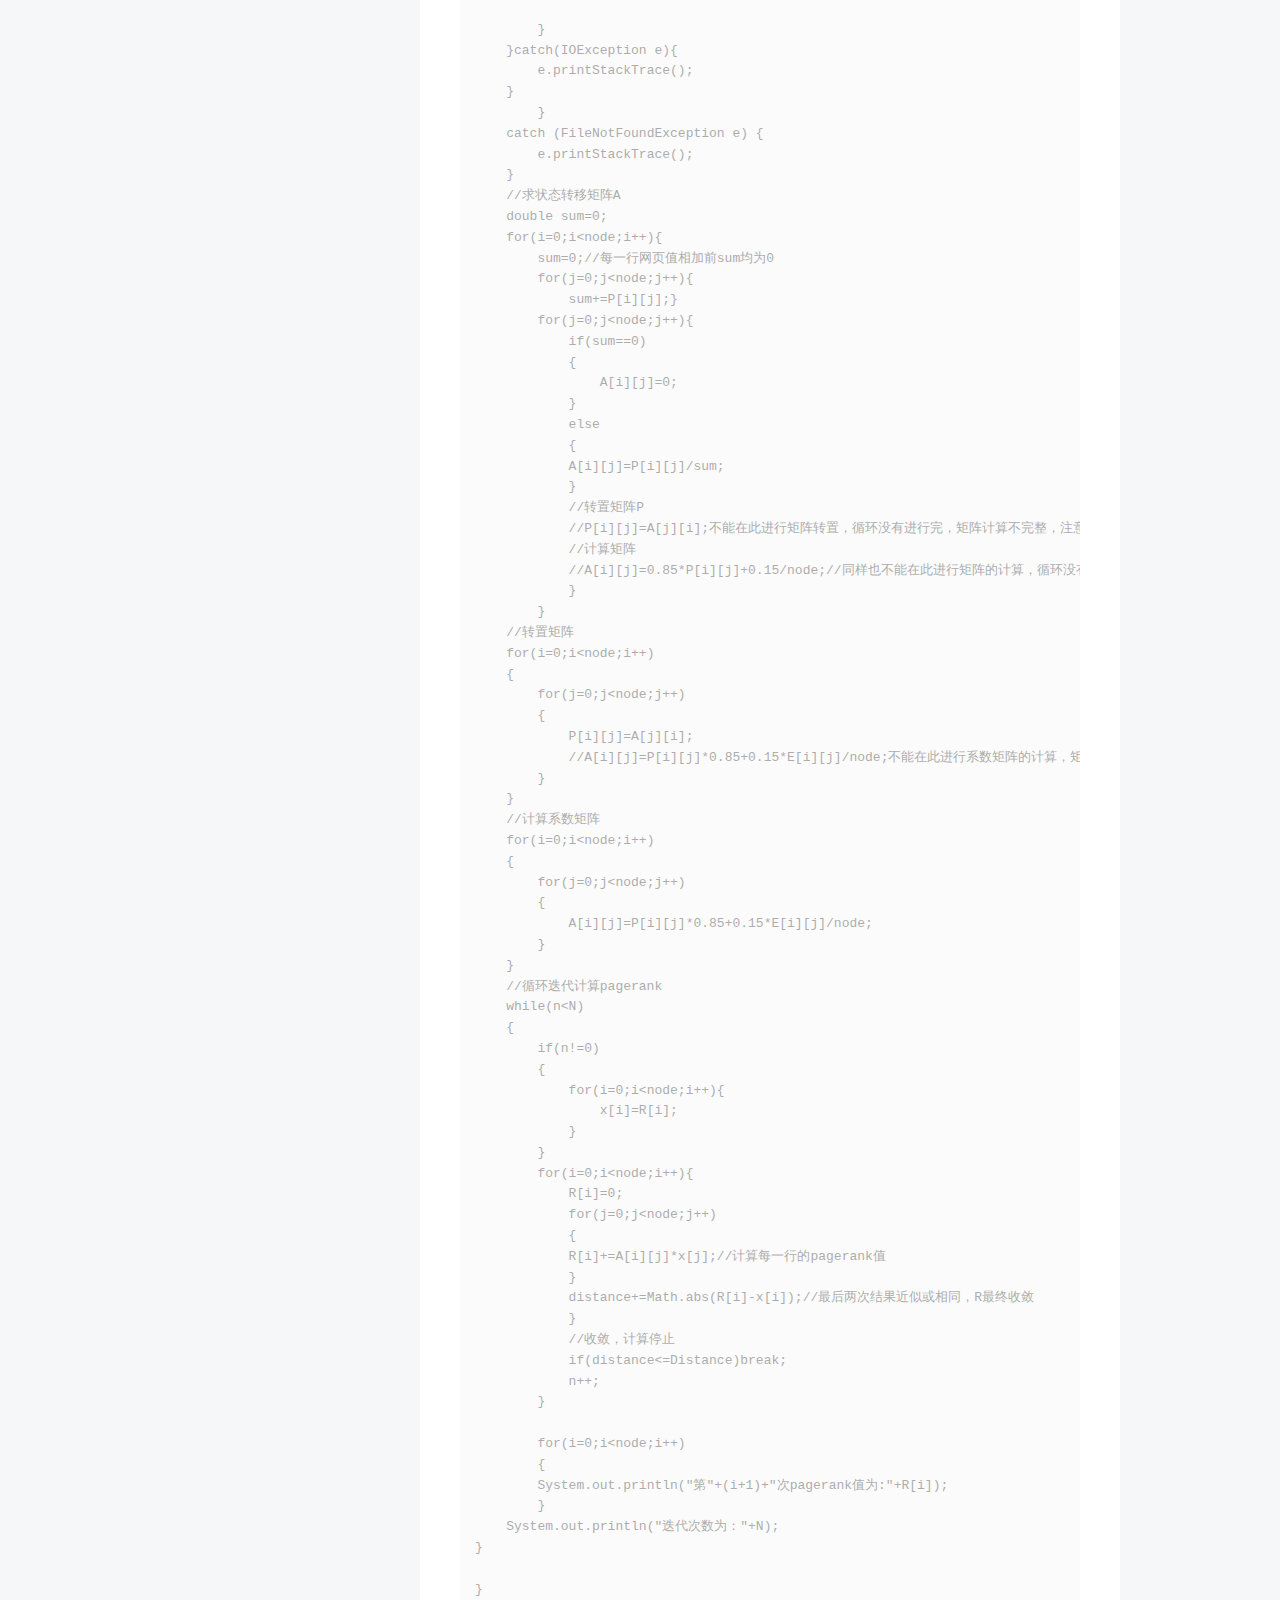
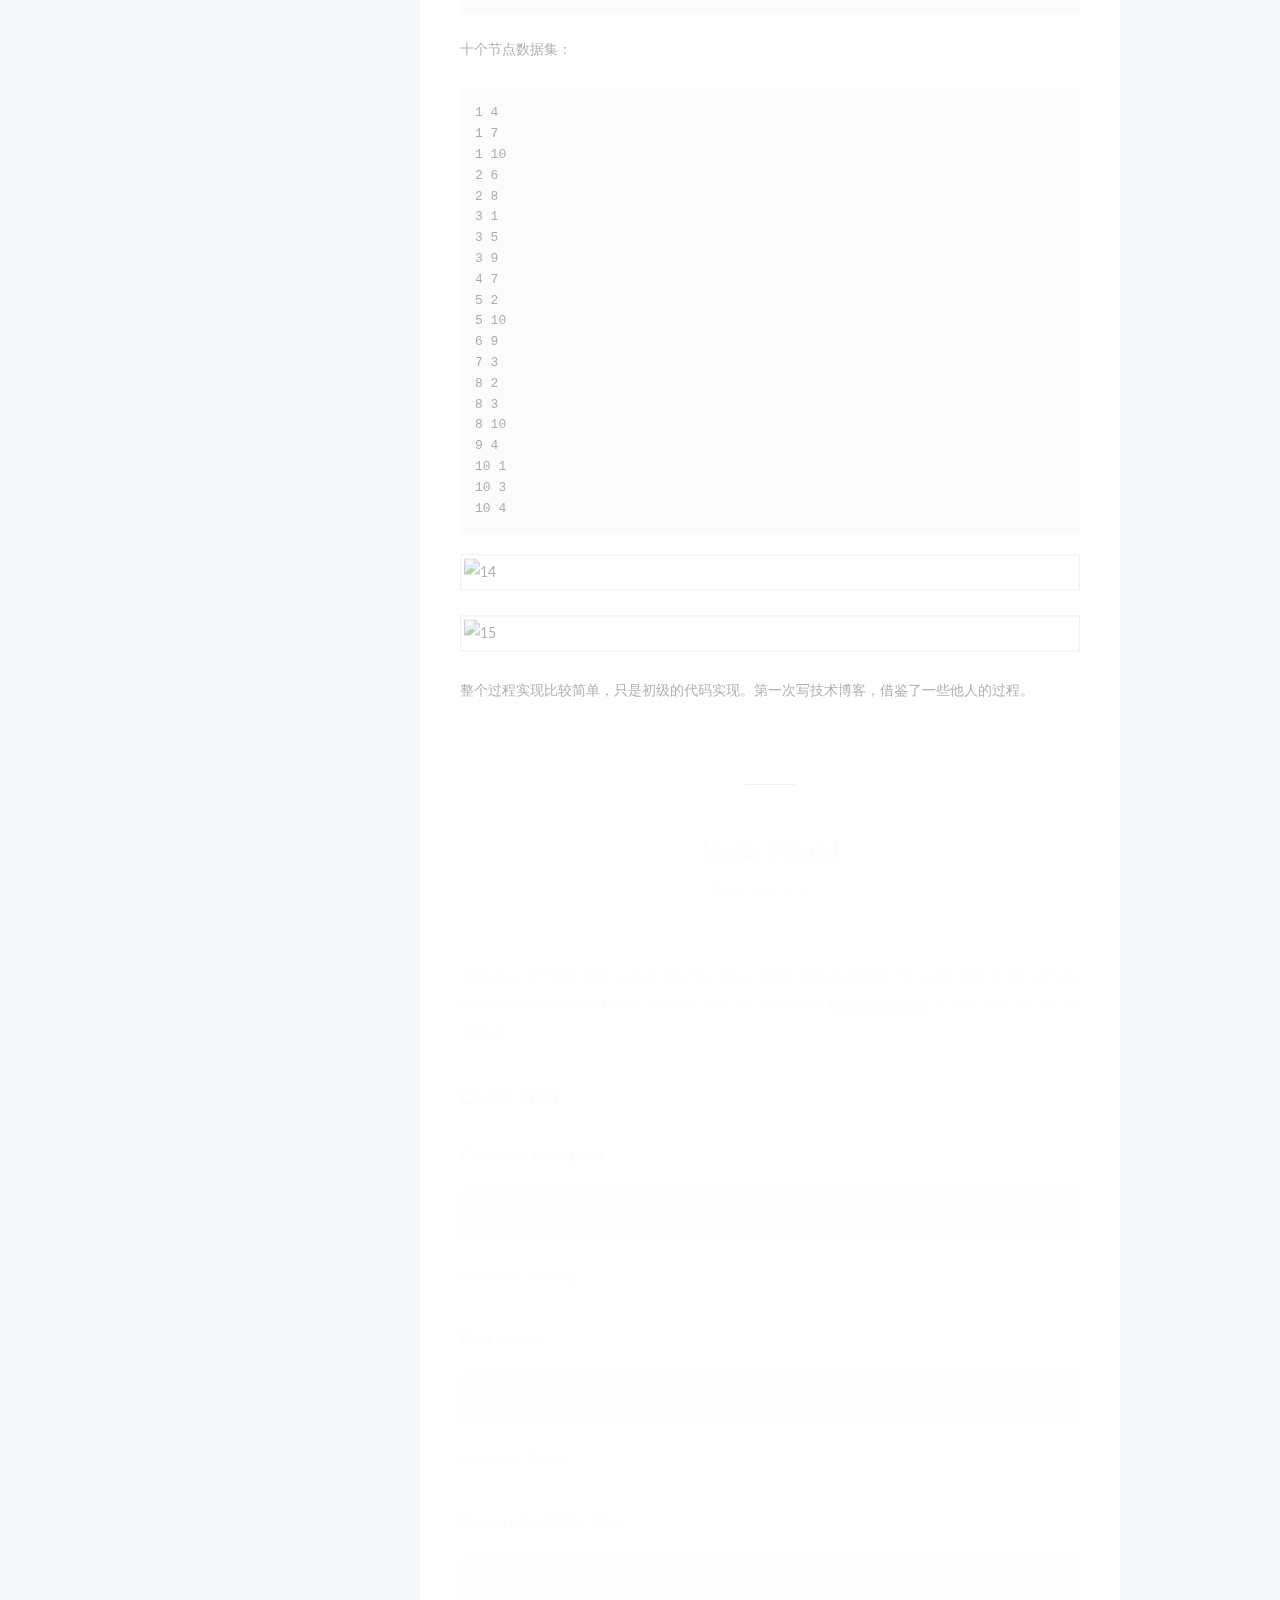
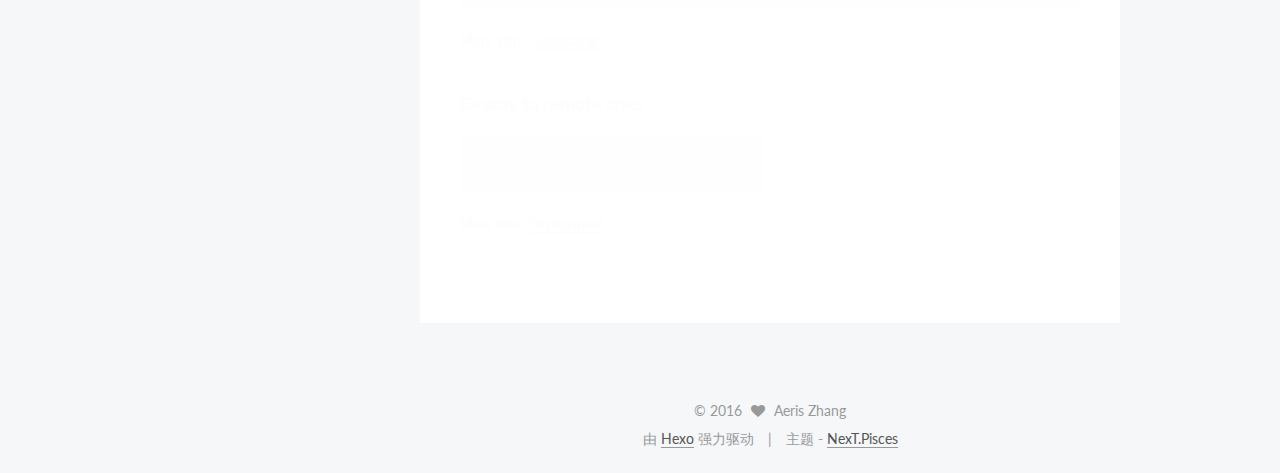
==== commit 6ea4d480: "Site updated: 2016-05-01 22:11:07" ====
--- a/index.html
+++ b/index.html
@@ -311,13 +311,12 @@
         
           
             <p>#pagerank算法的java实现<br>2014年在对Google搜索无限崇拜之下，用浅薄的理解，通过网上的资料学习了一下pagerank算法并且用java实现，测试了一个大规模结果集和一个小规模十个节点的结果集，用Google的pagerank测试图测试了结果集进行了验证。</p>
-<p>##1.  pagerank算法简介<br>随着互联网的广泛使用，用户对搜索引擎的使用越来越频繁，用户需要一个优质的搜索引擎能够及时提供所需要的信息，同时企业也需要良好的网络排名来帮助迅速拓展业务，所以搜索引擎只有得到公正正确的排名算法才能支持在WWW中得到一席之地。</p>
+<h2 id="1-pagerank算法简介"><a href="#1-pagerank算法简介" class="headerlink" title="1.  pagerank算法简介"></a>1.  pagerank算法简介</h2><p>随着互联网的广泛使用，用户对搜索引擎的使用越来越频繁，用户需要一个优质的搜索引擎能够及时提供所需要的信息，同时企业也需要良好的网络排名来帮助迅速拓展业务，所以搜索引擎只有得到公正正确的排名算法才能支持在WWW中得到一席之地。</p>
 <p>Google依靠其PageRank机制及收敛算法一直处于该领域的领先地位。</p>
-<p><img src="\image\google.png" alt="Google"></p>
+<p><img src="http://i2.piimg.com/95d619372f85d7a4.png" alt="google"></p>
 <p>PageRank即网页排名，是Google用于用来标识网页的等级/重要性的一种方法。目前很多重要的链接分析算法都是在PageRank算法基础上衍生出来的。PageRank算法计算出网页的PageRank值，从而决定网页在搜素结果中的出现位置，PageRank值越高的网页，在结果中出现的位置越前，简单的说，PageRank是代表网络上某个页面重要性的一个数值。</p>
 <p>PR值的级别分成从0到10级，10级为满分。PR值越高说明该网页越受欢迎（越重要）。</p>
-<p>##2. pagerank的计算基础</p>
-<p>一个页面的PageRank值是由其他页面的PageRank值计算得到的。Google不断的重复计算每个页面的PageRank，如果给每一个页面一个随机PageRank值（非0），那么经过不断的重复计算，这些页面的PR值会趋向于正常和稳定。这就是搜索引擎使用它的原因。</p>
+<h2 id="2-pagerank的计算基础"><a href="#2-pagerank的计算基础" class="headerlink" title="2. pagerank的计算基础"></a>2. pagerank的计算基础</h2><p>一个页面的PageRank值是由其他页面的PageRank值计算得到的。Google不断的重复计算每个页面的PageRank，如果给每一个页面一个随机PageRank值（非0），那么经过不断的重复计算，这些页面的PR值会趋向于正常和稳定。这就是搜索引擎使用它的原因。</p>
 <p>对于某个互联网网页A来说，该网页PageRank的计算基于以下两个基本假设：</p>
 <ul>
 <li><p>数量假设：在Web图模型中，如果一个页面节点接收到的其他网页指向的入链数量越多，那么这个页面越重要。</p>
@@ -326,14 +325,12 @@
 </li>
 </ul>
 <p>利用以上两个假设，PageRank算法刚开始赋予每个网页相同的重要性得分，通过迭代递归计算来更新每个页面节点的PageRank得分，直到得分稳定为止。</p>
-<p>##3.pagerank算法</p>
-<p>###3.1算法原理</p>
-<p>PageRank算法基于“从许多优质网页链接过来的网页，必定还是优质网页”的回归关系，来判定所有网页的重要性：如果从网页A指向网页B的链接被看做是页面A对B的支持投票，Google根据这个投票数来判断页面的重要性。</p>
+<h2 id="3-pagerank算法"><a href="#3-pagerank算法" class="headerlink" title="3.pagerank算法"></a>3.pagerank算法</h2><h3 id="3-1算法原理"><a href="#3-1算法原理" class="headerlink" title="3.1算法原理"></a>3.1算法原理</h3><p>PageRank算法基于“从许多优质网页链接过来的网页，必定还是优质网页”的回归关系，来判定所有网页的重要性：如果从网页A指向网页B的链接被看做是页面A对B的支持投票，Google根据这个投票数来判断页面的重要性。</p>
 <ul>
 <li>1）在初始阶段：网页通过链接关系构建起Web图，每个页面设置相同的PageRank值，通过若干轮的计算，会得到每个页面所获得的最终PageRank值。随着每一轮的计算进行，网页当前的PageRank值会不断得到更新。</li>
 </ul>
 <ul>
-<li>2）在一轮中更新页面PageRank得分的计算方法：在一轮更新页面PageRank得分的计算中，每个页面将其当前的PageRank值平均分配到本页面包含的出链上，这样每个链接即获得了相应的权值。而每个页面将所有指向本页面的入链所传入的权值求和，即可得到新的PageRank得分。当每个页面都获得了更新后的PageRank值，就完成了一轮PageRank计算。<br>###3.2基本思想：</li>
+<li>2）在一轮中更新页面PageRank得分的计算方法：在一轮更新页面PageRank得分的计算中，每个页面将其当前的PageRank值平均分配到本页面包含的出链上，这样每个链接即获得了相应的权值。而每个页面将所有指向本页面的入链所传入的权值求和，即可得到新的PageRank得分。当每个页面都获得了更新后的PageRank值，就完成了一轮PageRank计算。<h3 id="3-2基本思想："><a href="#3-2基本思想：" class="headerlink" title="3.2基本思想："></a>3.2基本思想：</h3></li>
 </ul>
 <ul>
 <li>pageRank让链接来“投票”</li>
@@ -351,39 +348,36 @@
 <li>如何度量网页本身的重要性呢？</li>
 </ul>
 <p>比如，新华网体育在其首页中对搜狐体育做了链接，人民网体育同样在其首页对搜狐体育做了链接</p>
-<p><img src="image\xinhua.png" alt="xinhua"></p>
-<p><img src="image\sohu.png" alt="sohu"></p>
-<p>可见，搜狐体育被链接的次数较多；同时，人民网体育和新华网体育也都是比较“重要”的网页，因此搜狐体育也应该是比较“重要”的网页。</p>
-<p><img src="\image\web.png" alt="web"></p>
+<p><img src="http://i2.piimg.com/2582592fbbb50acc.png" alt="xinhua"></p>
+<p><img src="http://i2.piimg.com/c815723411d479b7.png" alt="sohu"></p>
+<p>可见，搜狐体育被链接的次数较多；同时，人民网体育和新华网体育也都是比较“重要”的网页，因此搜狐体育也应该是比较“重要”的网页。<br><img src="http://i2.piimg.com/c815723411d479b7.png" alt="web"></p>
 <p>链向网页E的链接远远大于链向网页C的链接，但是网页C的重要性却大于网页E，这是因为网页C被网页B所链接，而网页B有很高的重要性。</p>
-<p>###3.3pagerank计算</p>
-<p>假设一个由只有4个页面组成的集合：A，B，C和D。如果所有页面都链向A，那么A的PR（PageRank）值将是B，C及D的和。</p>
-<p><img src="\image\1.png" alt="1"></p>
+<h3 id="3-3pagerank计算"><a href="#3-3pagerank计算" class="headerlink" title="3.3pagerank计算"></a>3.3pagerank计算</h3><p>假设一个由只有4个页面组成的集合：A，B，C和D。如果所有页面都链向A，那么A的PR（PageRank）值将是B，C及D的和。</p>
+<p><img src="http://i2.piimg.com/dfb72a183867db47.png" alt="1"></p>
 <p>继续假设B也有链接到C，并且D也有链接到包括A的3个页面。一个页面不能投票2次。所以B给每个页面半票。以同样的逻辑，D投出的票只有三分之一算到了A的PageRank上。</p>
-<p><img src="\image\2.png" alt="2"></p>
+<p><img src="http://i2.piimg.com/f0d9972e0c49b1a5.png" alt="2"></p>
 <p>换句话说，根据链出总数平分一个页面的PR值。</p>
-<p><img src="\image\3.png" alt="3"></p>
+<p><img src="http://i2.piimg.com/e51c3fbfb0ee8713.png" alt=""></p>
 <p>下图所示的例子来说明PageRank的具体计算过程。</p>
-<p><img src="\image\4.png" alt="4"></p>
-<p>###3.4修正pagerank值<br>由于存在一些出链为0，也就是那些不链接任何其他网页的网， 也称为孤立网页，使得很多网页能被访问到。因此需要对 PageRank公式进行修正，即在简单公式的基础上增加了阻尼系数（damping factor）q，q一般取值q=0.85。</p>
+<p><img src="http://i2.piimg.com/1575cf7f2a123baa.png" alt="4"></p>
+<h3 id="3-4修正pagerank值"><a href="#3-4修正pagerank值" class="headerlink" title="3.4修正pagerank值"></a>3.4修正pagerank值</h3><p>由于存在一些出链为0，也就是那些不链接任何其他网页的网， 也称为孤立网页，使得很多网页能被访问到。因此需要对 PageRank公式进行修正，即在简单公式的基础上增加了阻尼系数（damping factor）q，q一般取值q=0.85。</p>
 <p>其意义是，在任意时刻，用户到达某页面后并继续向后浏览的概率。1-q= 0.15就是用户停止点击，随机跳到新URL的概率）的算法被用到了所有页面上，估算页面可能被上网者放入书签的概率。</p>
 <p>最后，即所有这些被换算为一个百分比再乘上一个系数q。由于下面的算法，没有页面的PageRank会是0。所以，Google通过数学系统给了每个页面一个最小值。</p>
-<p><img src="\image\5.png" alt="5"></p>
-<p>##4.pagerank完整公式<br><img src="\image\6.png" alt="6"></p>
+<p><img src="http://i2.piimg.com/0cfe1f37c9c488a8.png" alt="5"></p>
+<h2 id="4-pagerank完整公式"><a href="#4-pagerank完整公式" class="headerlink" title="4.pagerank完整公式"></a>4.pagerank完整公式</h2><p><img src="http://i2.piimg.com/d3054bdc98734739.png" alt="6"></p>
 <p>p1,p2,……，pn是被研究的页面，M(pi)是pi链入页面的数量，L(pj)是pj链出页面的数量，而N是所有页面的数量。<br>PageRank值是一个特殊矩阵中的特征向量。这个特征向量为:</p>
-<p>![62]、(image\62.png)</p>
+<p><img src="http://i2.piimg.com/c1ae2245a65a9504.png" alt="62"></p>
 <p>R是如下等式的一个解：</p>
-<p><img src="\image\7.png" alt="7"></p>
+<p><img src="http://i2.piimg.com/2b0b819583cc3d49.png" alt="7"></p>
 <p>如果网页i有指向网页j的一个链接，则</p>
-<p><img src="\image\8.png" alt="8"></p>
-<p><img src="\image\9.png" alt="9"></p>
-<p>###5.求解步骤</p>
-<ul>
+<p><img src="http://i2.piimg.com/5d98393572f0b215.png" alt="8">)</p>
+<p><img src="http://i2.piimg.com/35391c5a5590b2fe.png" alt="9"></p>
+<h3 id="5-求解步骤"><a href="#5-求解步骤" class="headerlink" title="5.求解步骤"></a>5.求解步骤</h3><ul>
 <li>先建立一个网页间的链接关系的模型,即我们需要合适的数据结构表示页面间的连接关系。</li>
 </ul>
 <p>1) 首先我们使用图的形式来表述网页之间关系：</p>
 <p>   现在假设只有四张网页集合：A、B、C，其抽象结构如下图1：</p>
-<p><img src="\image\10.png" alt="10"></p>
+<p><img src="http://i2.piimg.com/7a4c0d2a2246d8ca.png" alt="10"></p>
 <p> 显然这个图是强连通的（从任一节点出发都可以到达另外任何一个节点）。</p>
 <p>2）我们用矩阵表示连通图：</p>
 <p> 用邻接矩阵 P表示这个图中顶点关系 ，如果顶（页面）i向顶点（页面）j有链接情况 ，则pij   =   1 ，否则pij   =   0 。如图2所示。如果网页文件总数为N ， 那么这个网页链接矩阵就是一个N x N  的矩 阵 。 </p>
@@ -391,15 +385,15 @@
 <p>然后将每一行除以该行非零数字之和，即（每行非0数之和就是链接网个数）则得到新矩阵P’，如图3所示。 这个矩阵记录了 每个网页跳转到其他网页的概率，即其中i行j列的值表示用户从页面i 转到页面j的概率。图1 中A页面链向B、C，所以一个用户从A跳转到B、C的概率各为1/2。</p>
 <p>4）概率转移矩阵P</p>
 <p>采用P’ 的转置矩 阵进行计算， 也就是上面提到的概率转移矩阵P 。  如图4所示：</p>
-<p><img src="\image\11.png" alt="11"></p>
+<p><img src="http://i2.piimg.com/0889578ab52b6701.png" alt="11"></p>
 <ul>
 <li>A矩阵计算过程。</li>
 </ul>
-<p><img src="\image\12.png" alt="12"></p>
+<p><img src="http://i2.piimg.com/f496d8b7a34419ca.png" alt="12"></p>
 <ul>
 <li>循环迭代计算PageRank的过程</li>
 </ul>
-<p><img src="\image\13.png" alt="13"></p>
+<p><img src="http://i2.piimg.com/85f39035490f6f97.png" alt="13"></p>
 <p>继续迭代这个过程…</p>
 <p> 直到最后两次的结果近似或者相同，即R最终收敛，R 约等于X，此时计算停止。最终的R 就是各个页面的 PageRank 值。</p>
 <p>用幂法计算PageRank 值总是收敛的，即计算的次数是有限的。</p>
@@ -546,8 +540,8 @@
 10 1
 10 3
 10 4
-</code></pre><p><img src="\image\14.png" alt="14"></p>
-<p><img src="\image\15.png" alt="15"></p>
+</code></pre><p><img src="http://i2.piimg.com/d73b8a4c5370a96e.png" alt="14"></p>
+<p><img src="http://i2.piimg.com/83f93b9d6170b4bc.png" alt="15"></p>
 <p>整个过程实现比较简单，只是初级的代码实现。第一次写技术博客，借鉴了一些他人的过程。</p>
 
           
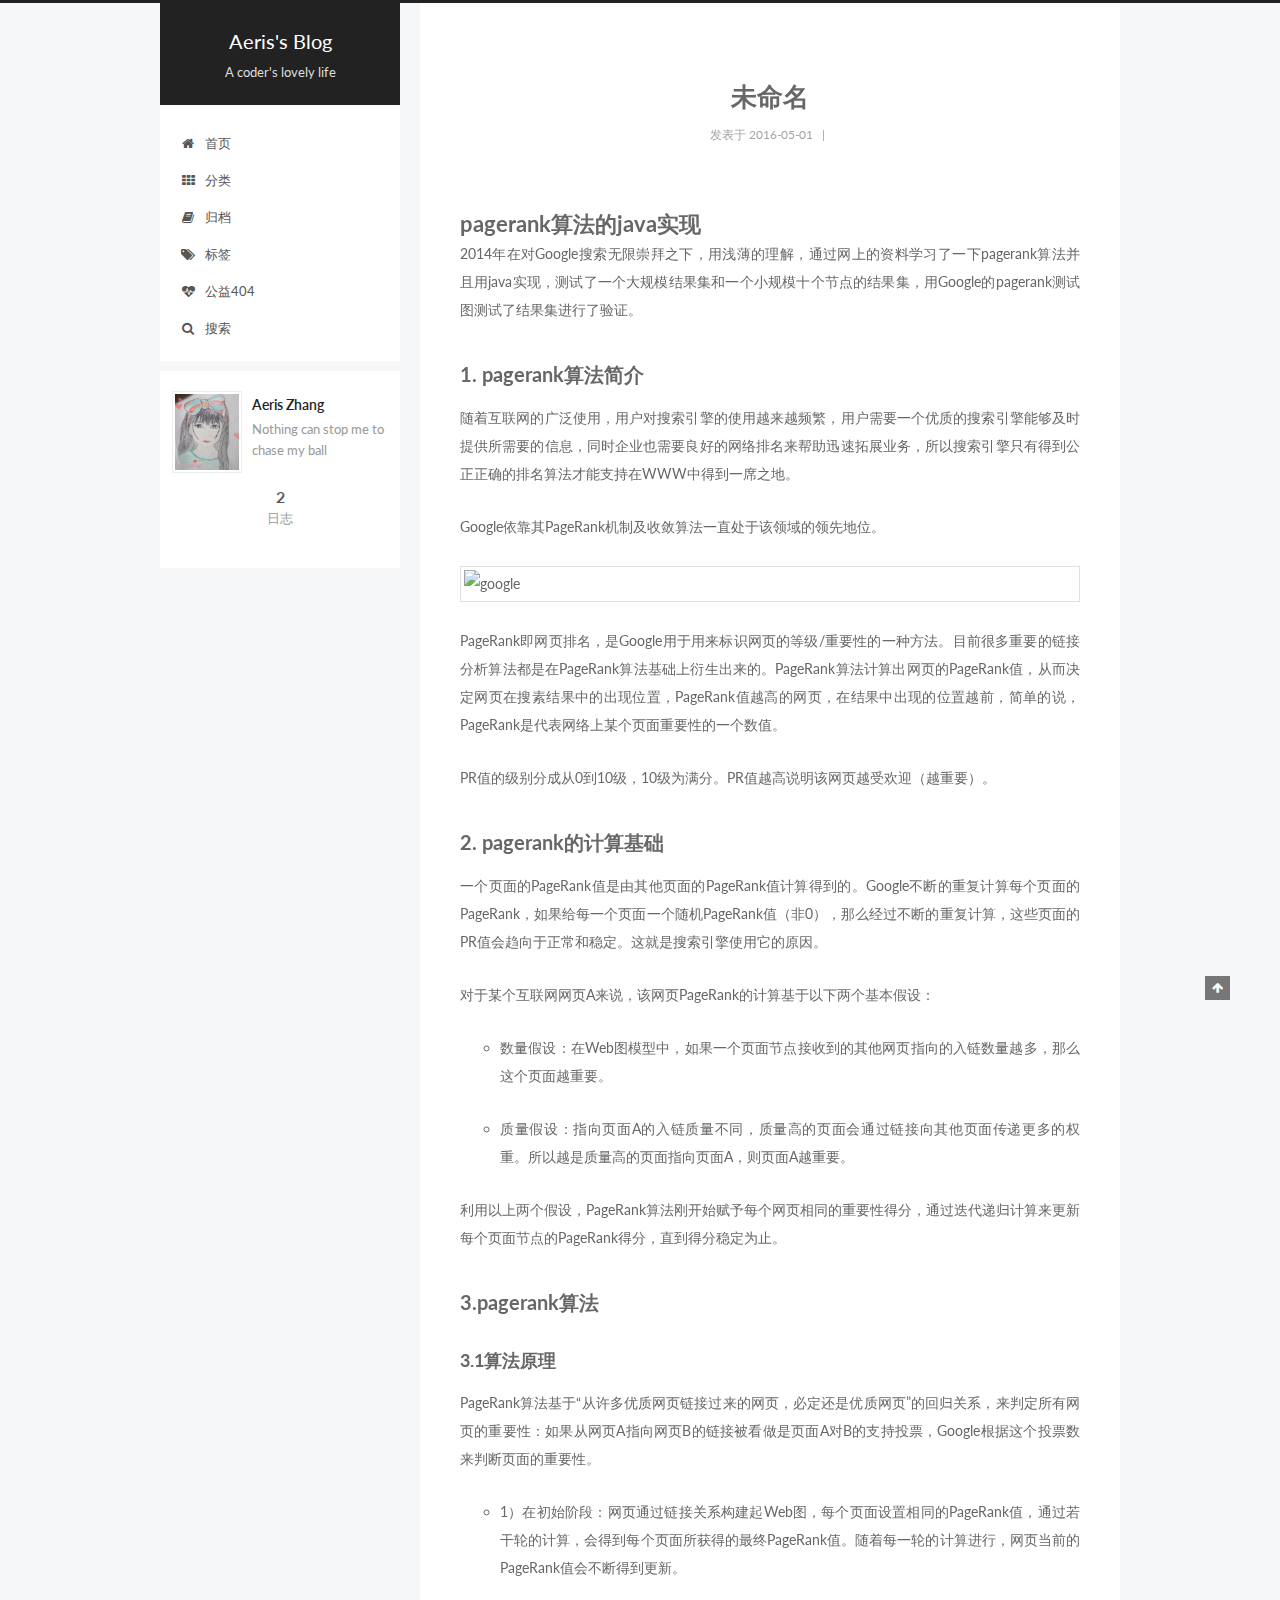
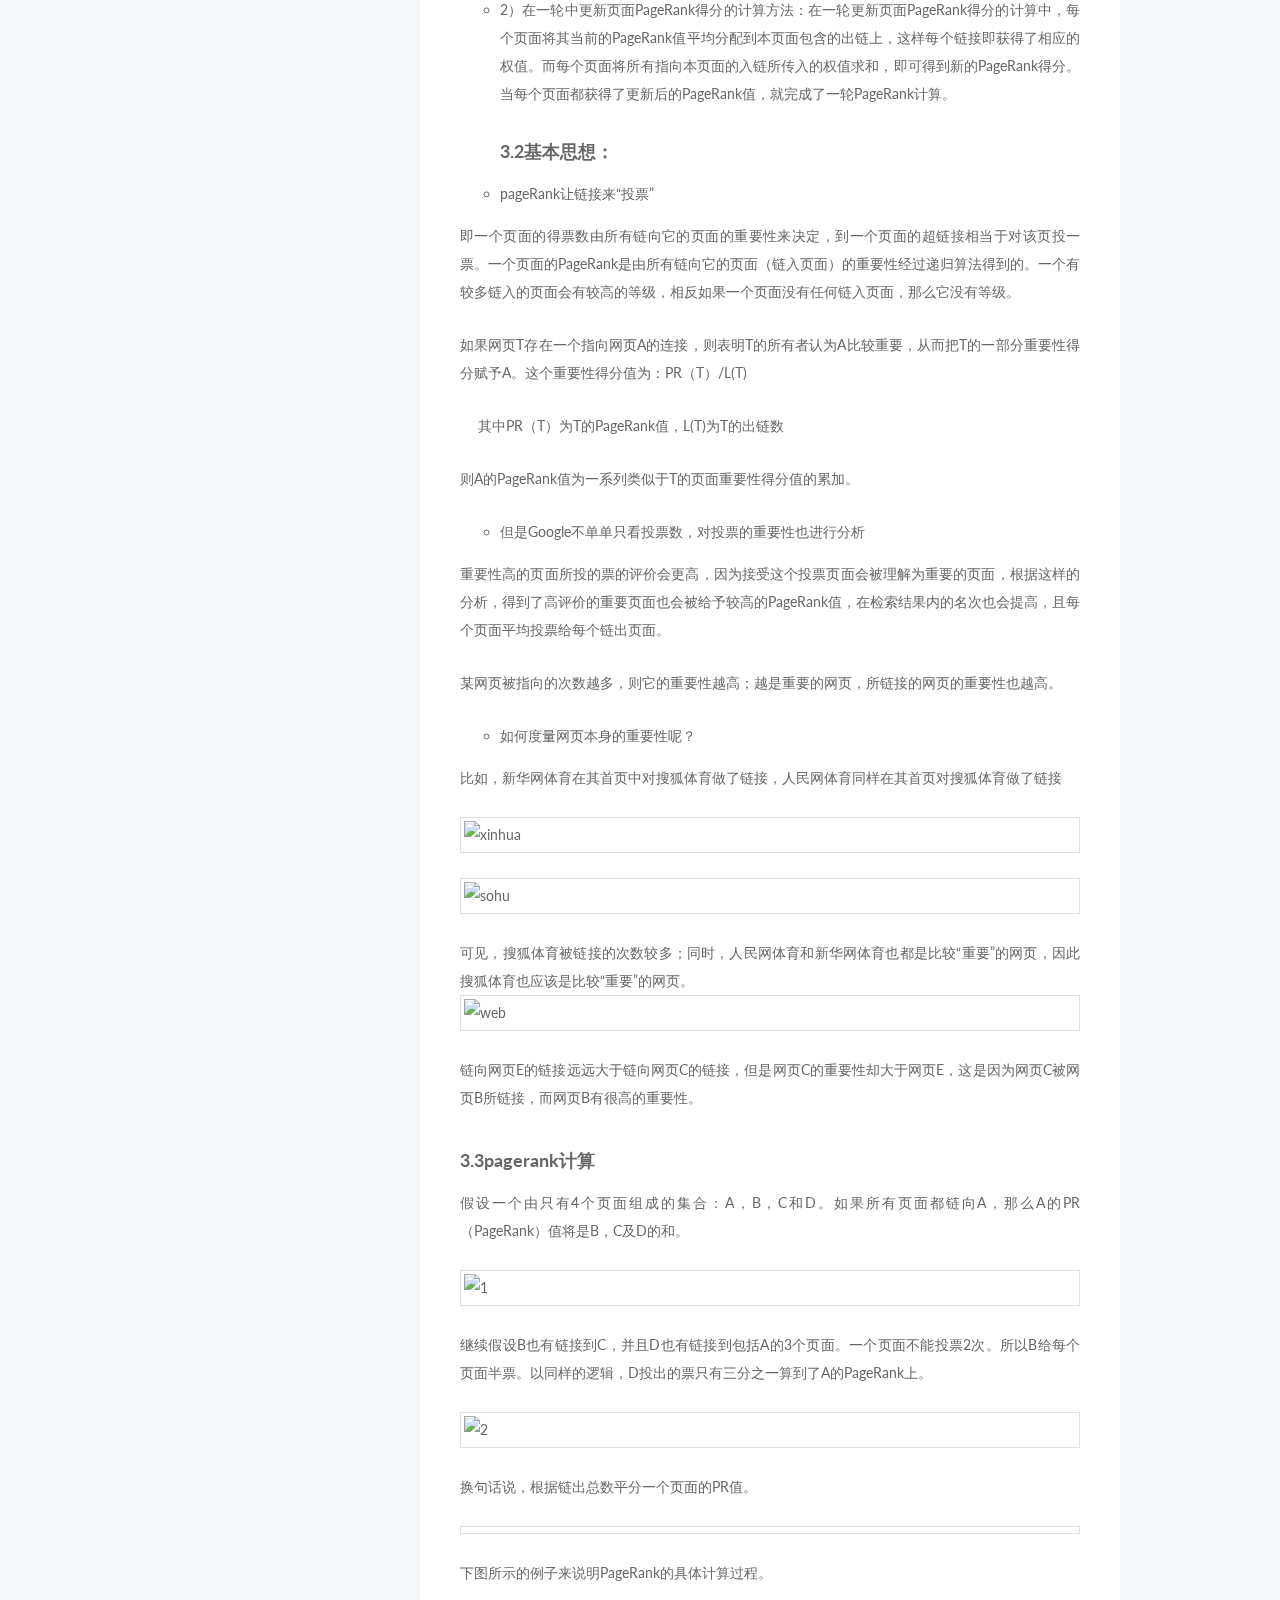
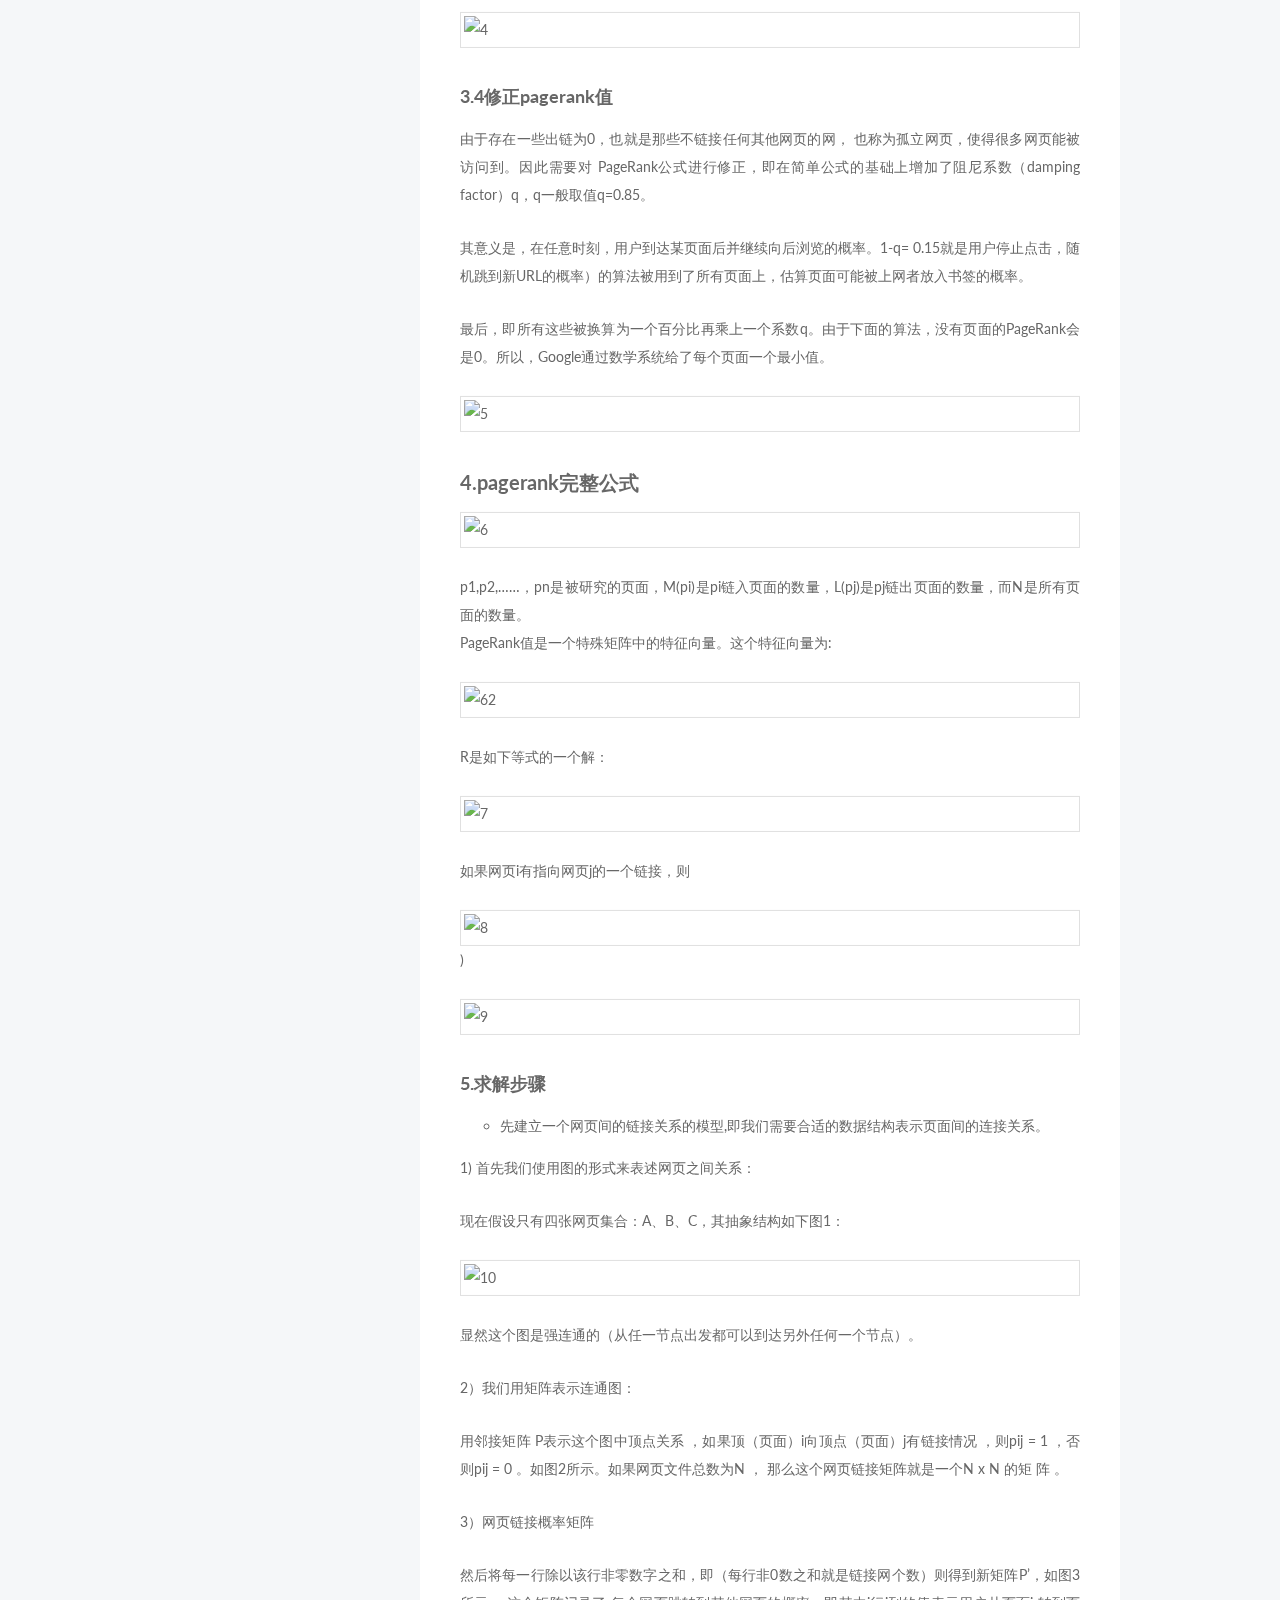
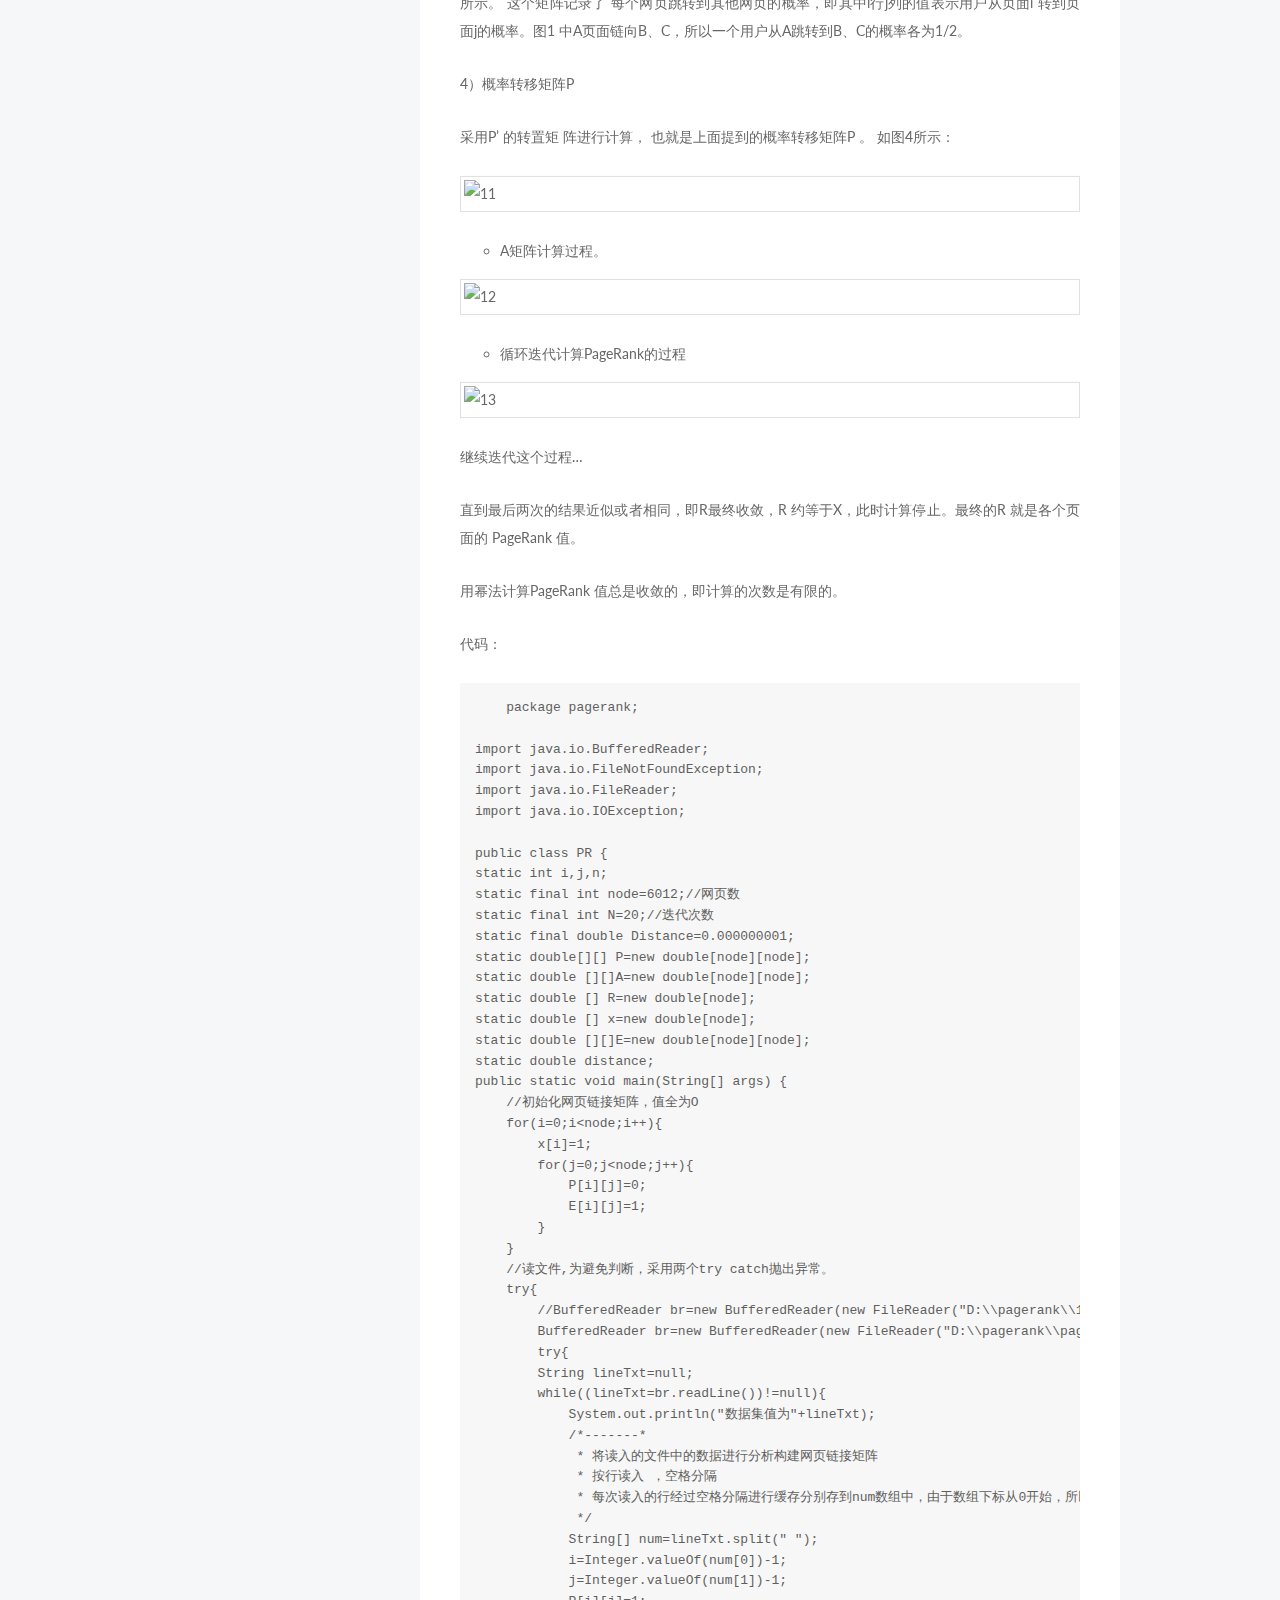
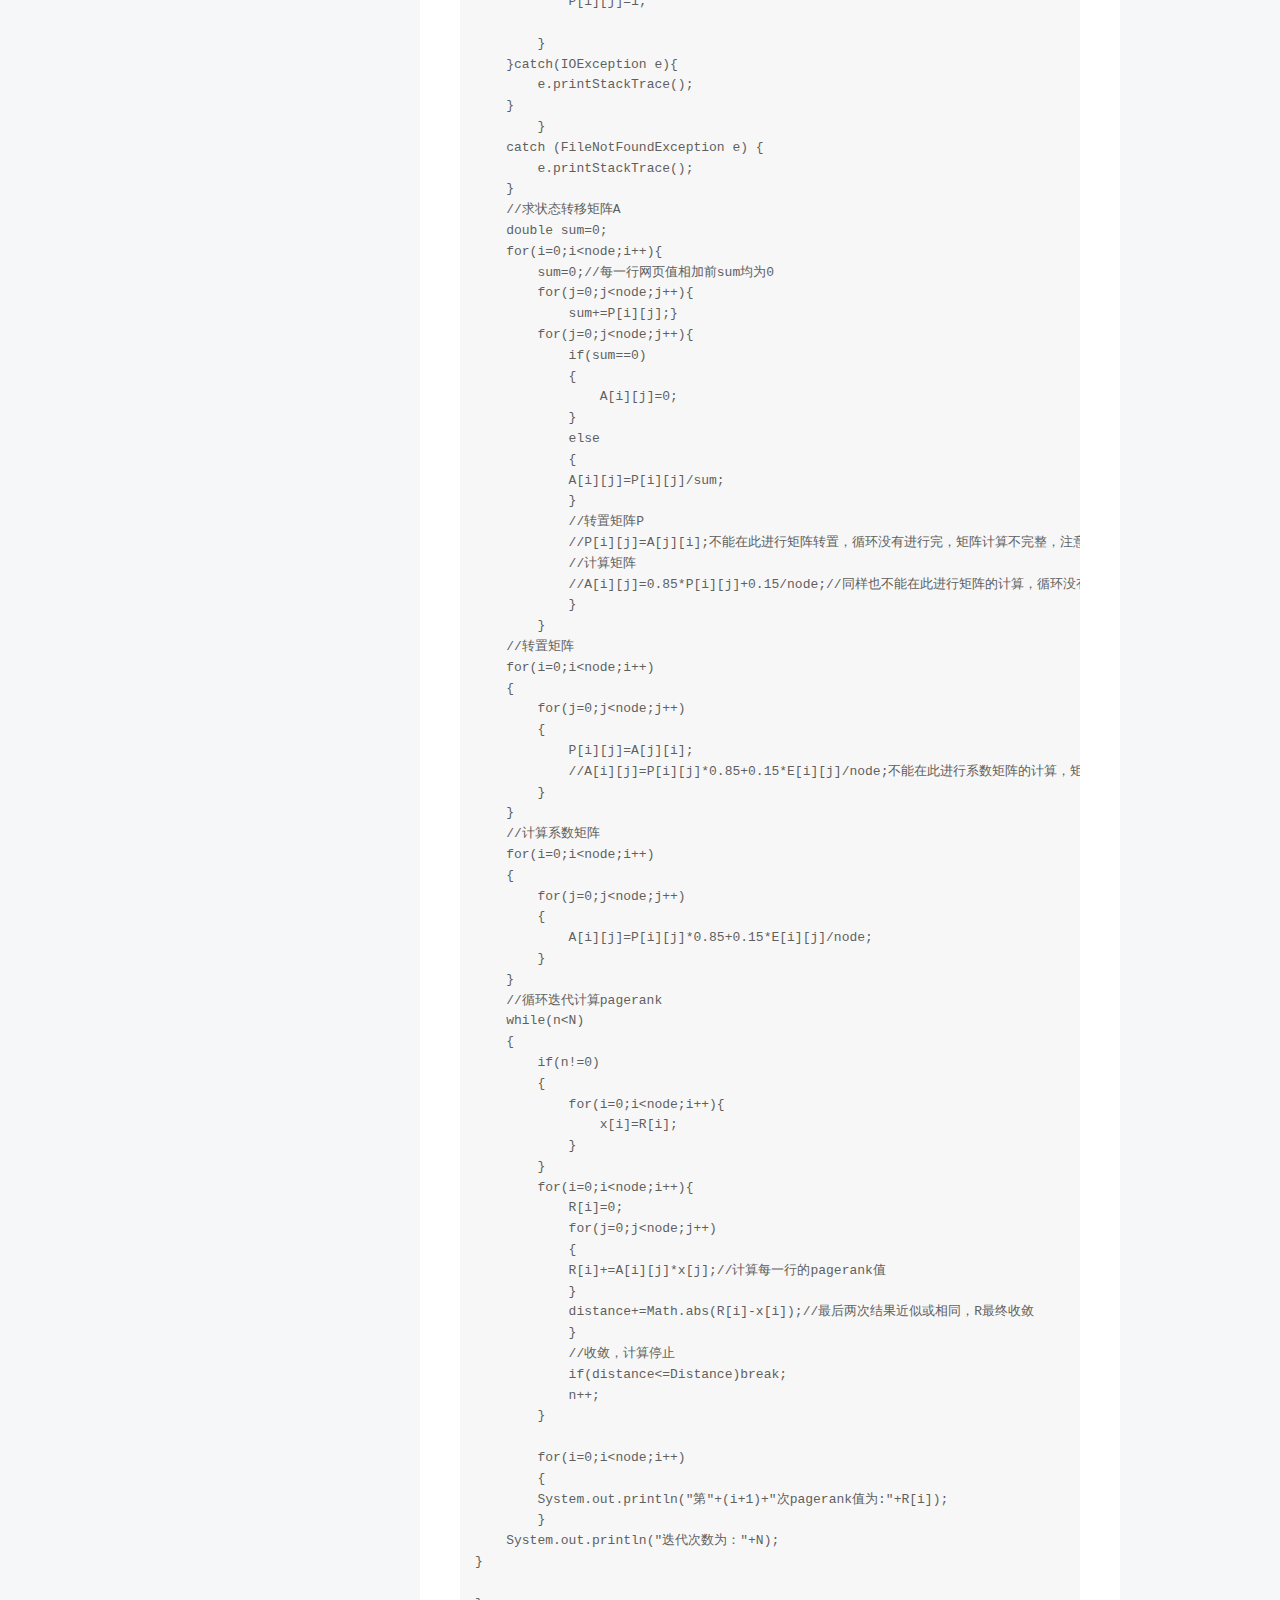
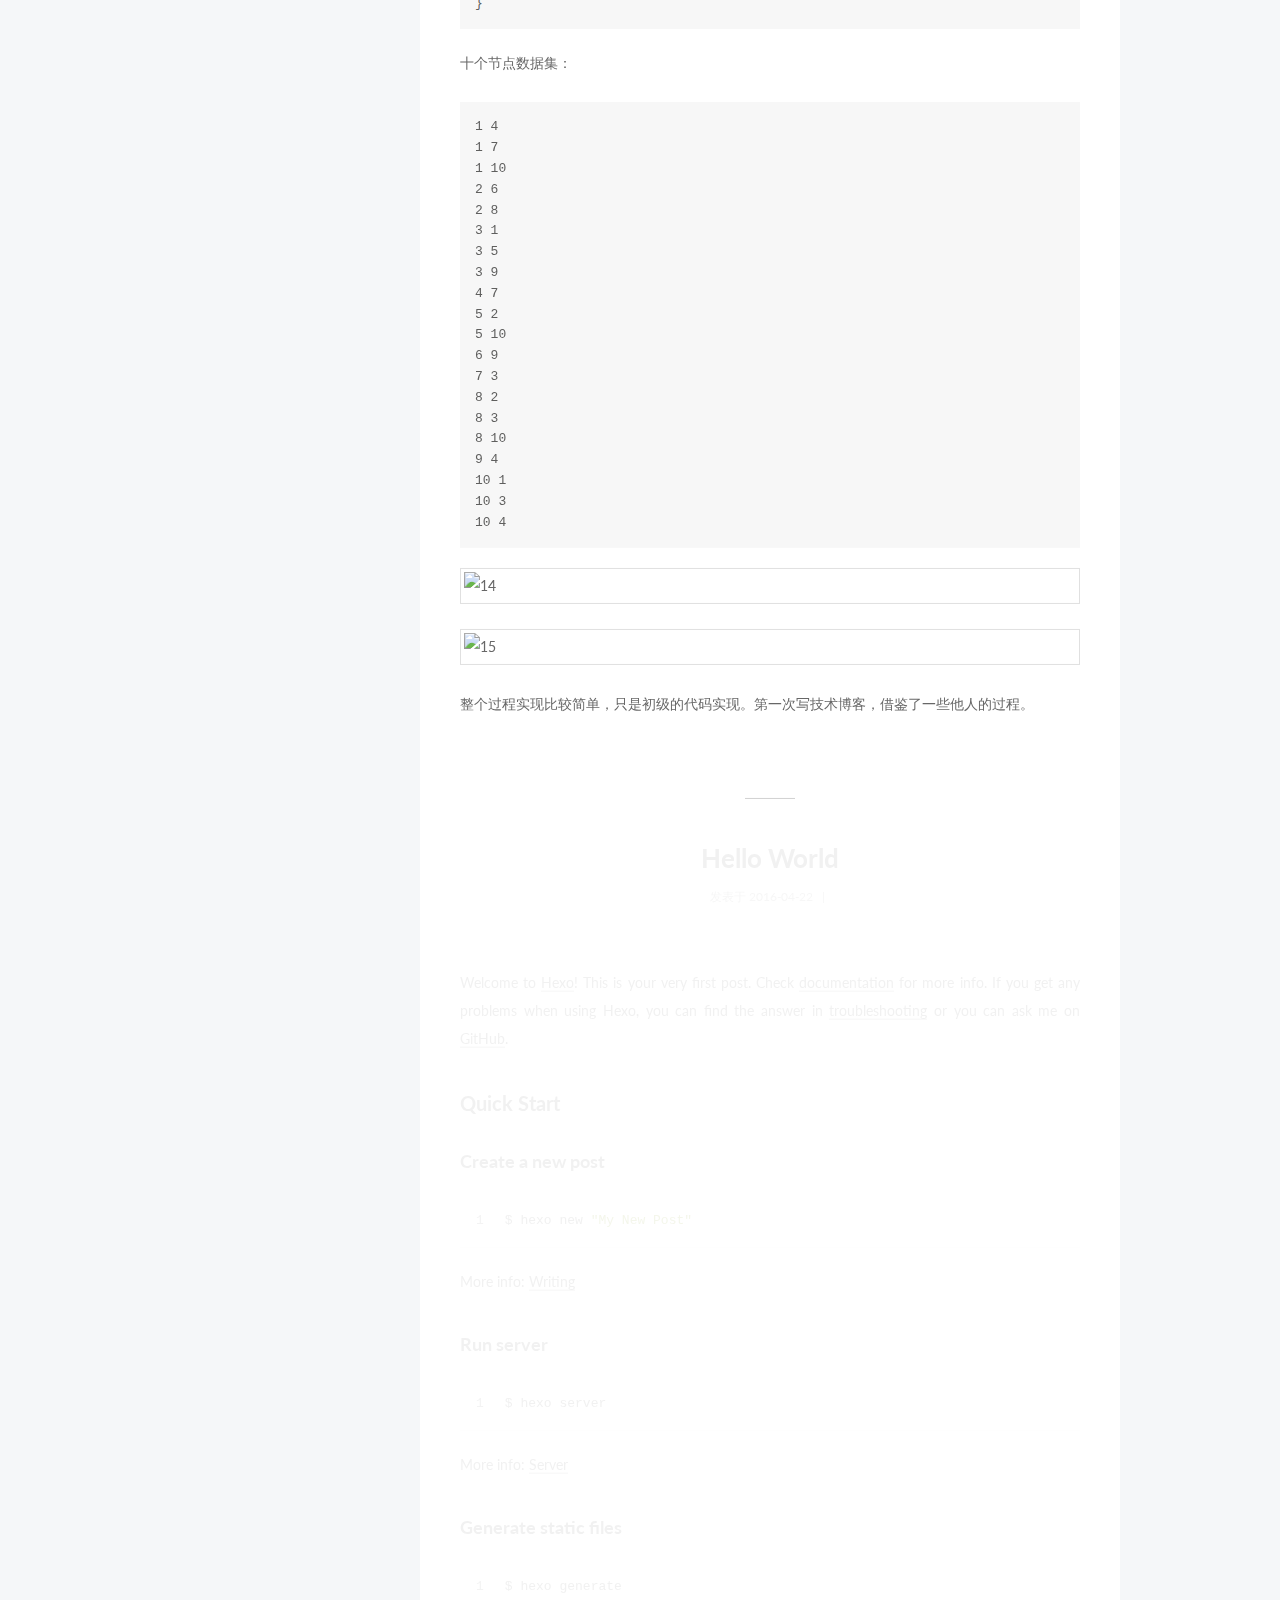
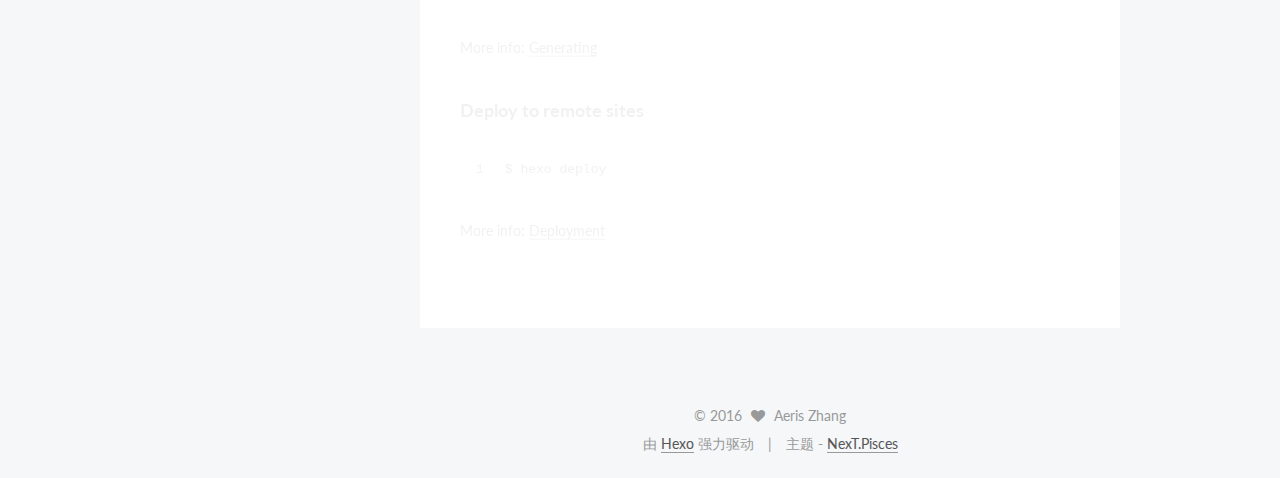
==== commit 1fcbc600: "Site updated: 2016-05-01 22:16:18" ====
--- a/index.html
+++ b/index.html
@@ -310,7 +310,7 @@
       
         
           
-            <p>#pagerank算法的java实现<br>2014年在对Google搜索无限崇拜之下，用浅薄的理解，通过网上的资料学习了一下pagerank算法并且用java实现，测试了一个大规模结果集和一个小规模十个节点的结果集，用Google的pagerank测试图测试了结果集进行了验证。</p>
+            <h1 id="pagerank算法的java实现"><a href="#pagerank算法的java实现" class="headerlink" title="pagerank算法的java实现"></a>pagerank算法的java实现</h1><p>2014年在对Google搜索无限崇拜之下，用浅薄的理解，通过网上的资料学习了一下pagerank算法并且用java实现，测试了一个大规模结果集和一个小规模十个节点的结果集，用Google的pagerank测试图测试了结果集进行了验证。</p>
 <h2 id="1-pagerank算法简介"><a href="#1-pagerank算法简介" class="headerlink" title="1.  pagerank算法简介"></a>1.  pagerank算法简介</h2><p>随着互联网的广泛使用，用户对搜索引擎的使用越来越频繁，用户需要一个优质的搜索引擎能够及时提供所需要的信息，同时企业也需要良好的网络排名来帮助迅速拓展业务，所以搜索引擎只有得到公正正确的排名算法才能支持在WWW中得到一席之地。</p>
 <p>Google依靠其PageRank机制及收敛算法一直处于该领域的领先地位。</p>
 <p><img src="http://i2.piimg.com/95d619372f85d7a4.png" alt="google"></p>
@@ -349,7 +349,7 @@
 </ul>
 <p>比如，新华网体育在其首页中对搜狐体育做了链接，人民网体育同样在其首页对搜狐体育做了链接</p>
 <p><img src="http://i2.piimg.com/2582592fbbb50acc.png" alt="xinhua"></p>
-<p><img src="http://i2.piimg.com/c815723411d479b7.png" alt="sohu"></p>
+<p><img src="http://i2.piimg.com/0409fa51a07e0b51.png" alt="sohu"></p>
 <p>可见，搜狐体育被链接的次数较多；同时，人民网体育和新华网体育也都是比较“重要”的网页，因此搜狐体育也应该是比较“重要”的网页。<br><img src="http://i2.piimg.com/c815723411d479b7.png" alt="web"></p>
 <p>链向网页E的链接远远大于链向网页C的链接，但是网页C的重要性却大于网页E，这是因为网页C被网页B所链接，而网页B有很高的重要性。</p>
 <h3 id="3-3pagerank计算"><a href="#3-3pagerank计算" class="headerlink" title="3.3pagerank计算"></a>3.3pagerank计算</h3><p>假设一个由只有4个页面组成的集合：A，B，C和D。如果所有页面都链向A，那么A的PR（PageRank）值将是B，C及D的和。</p>
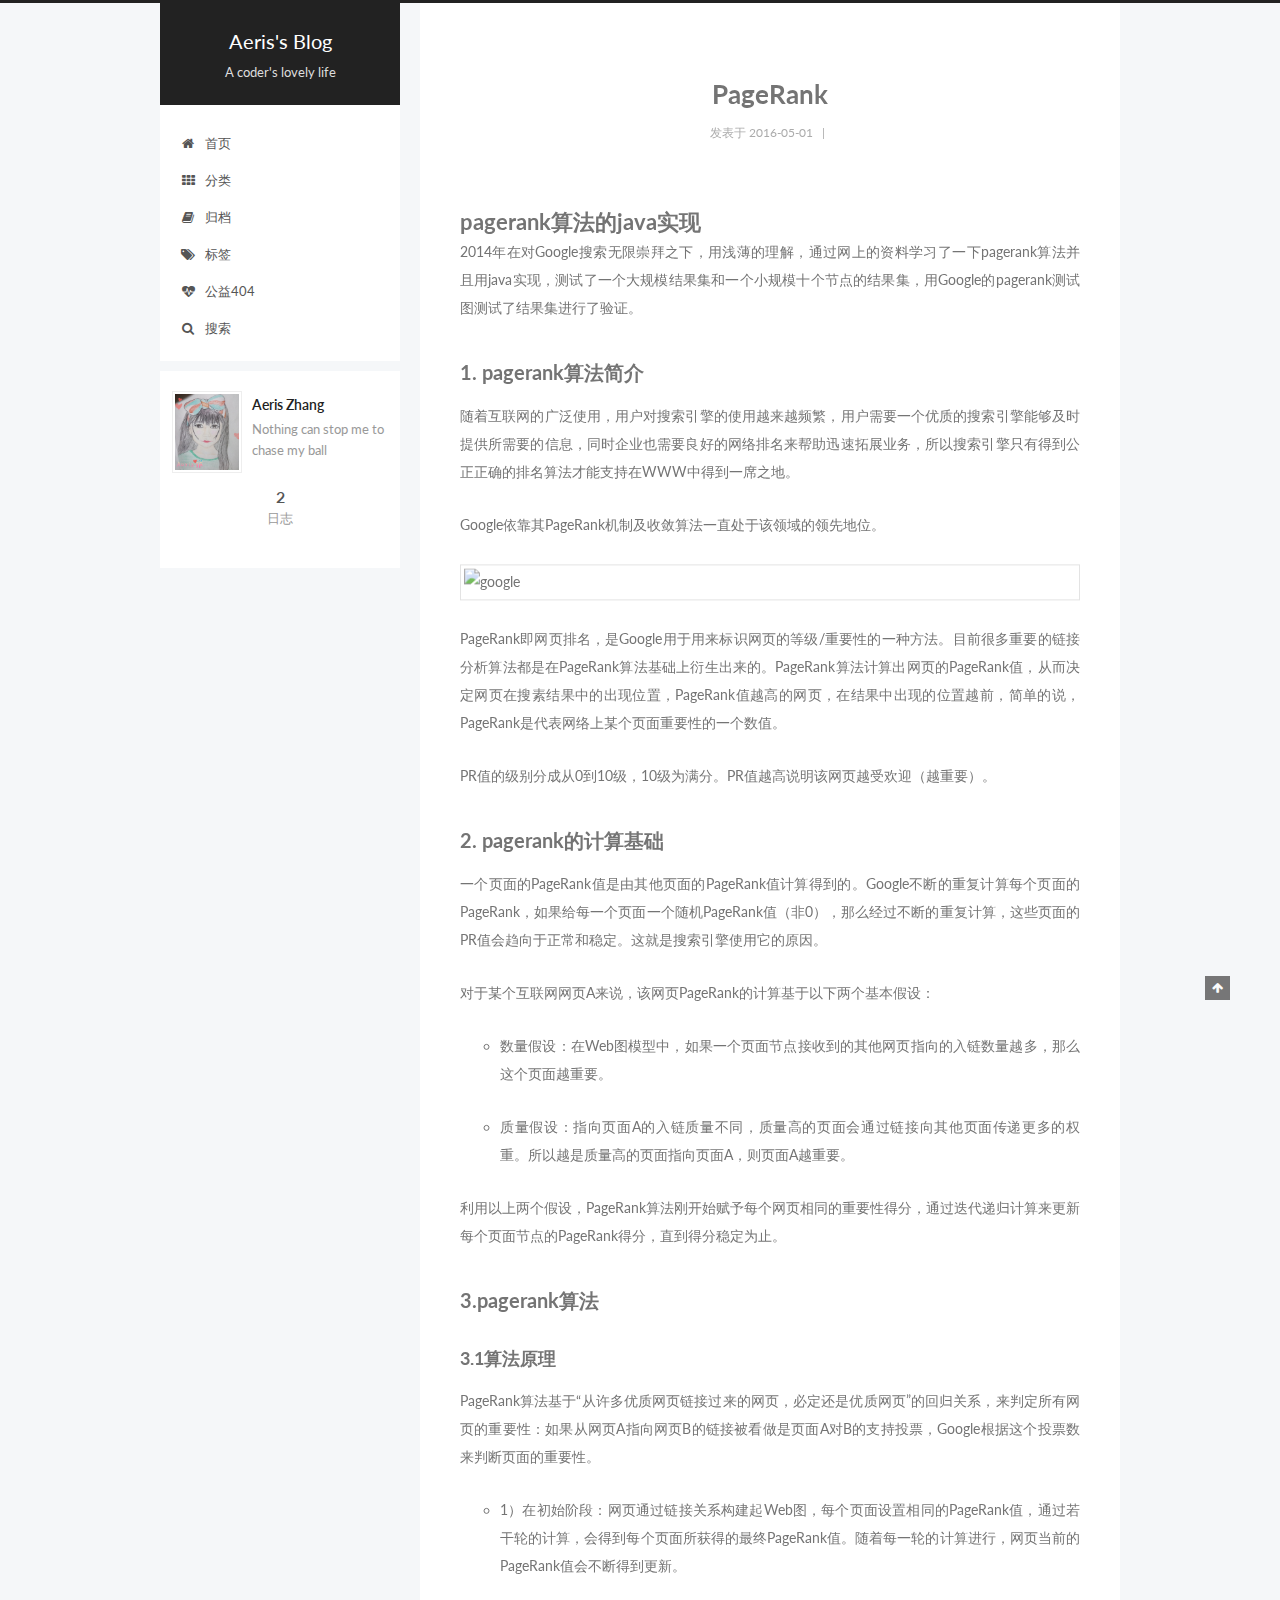
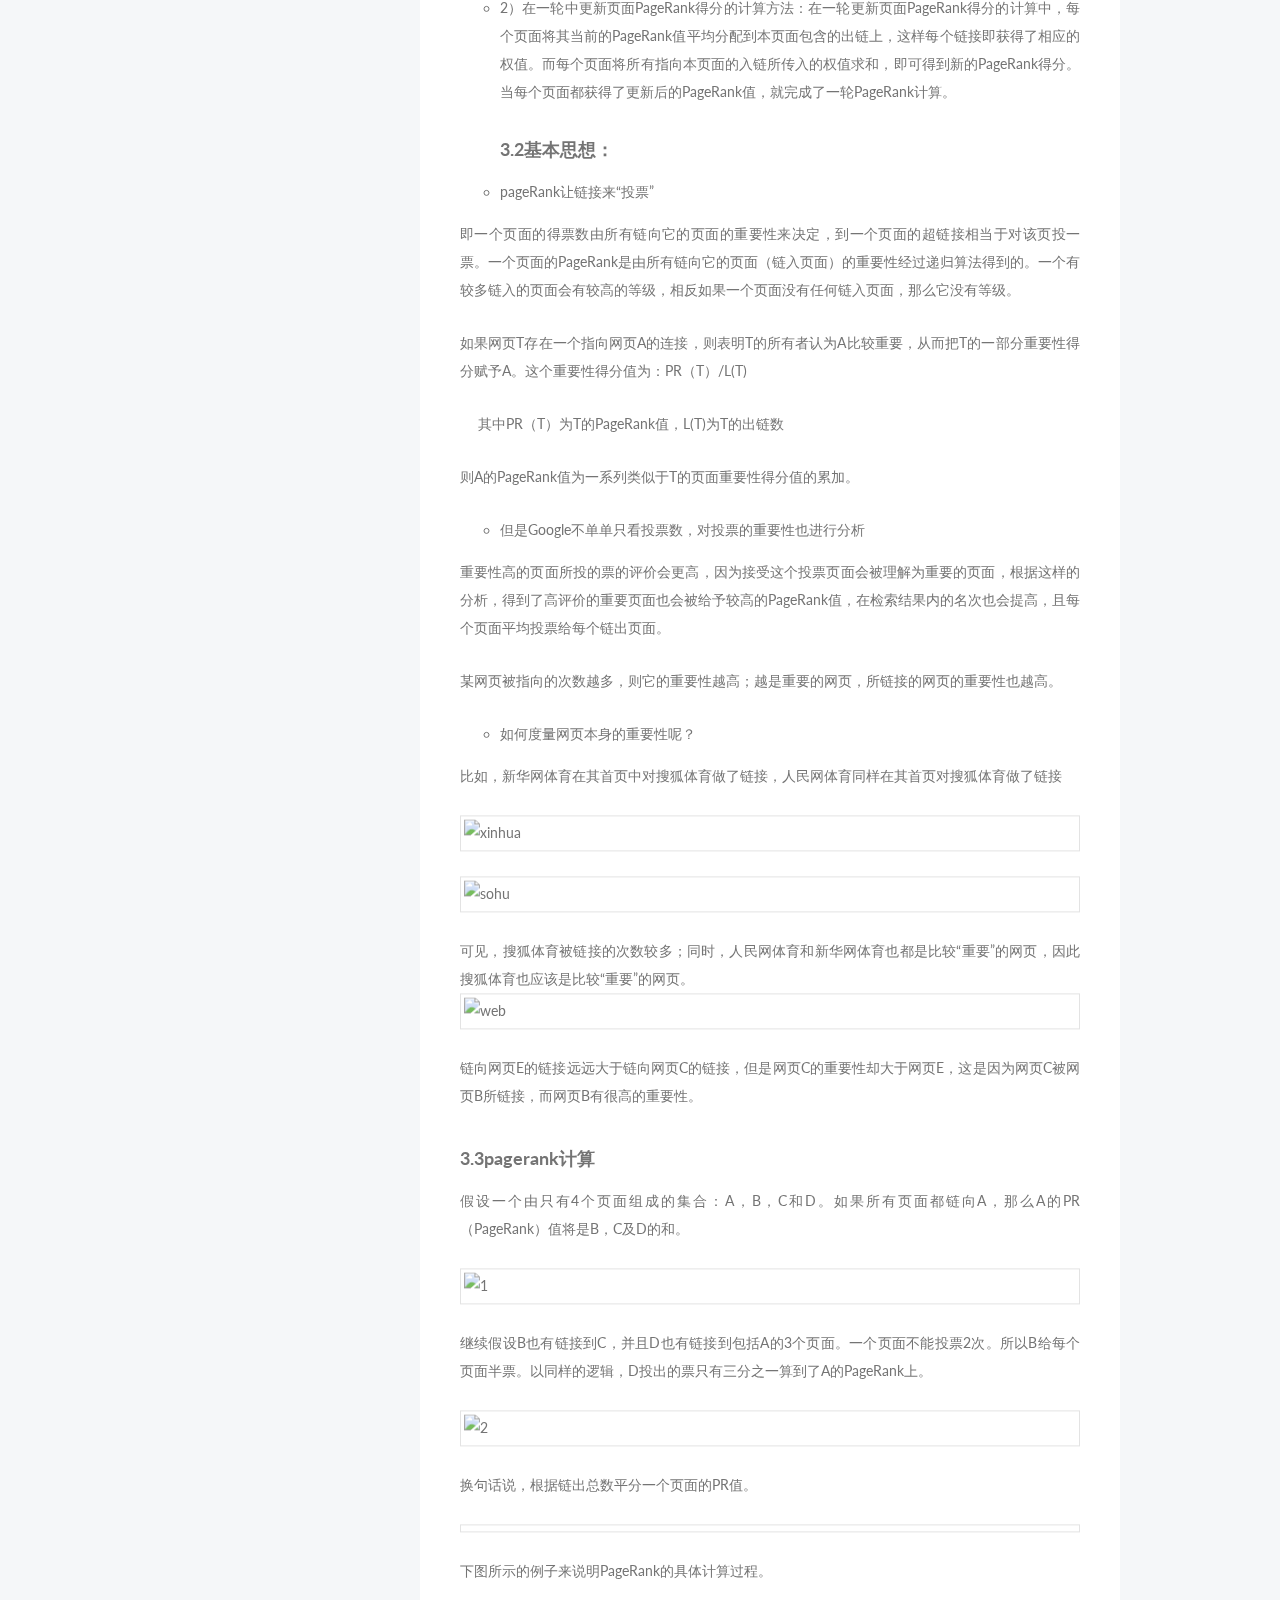
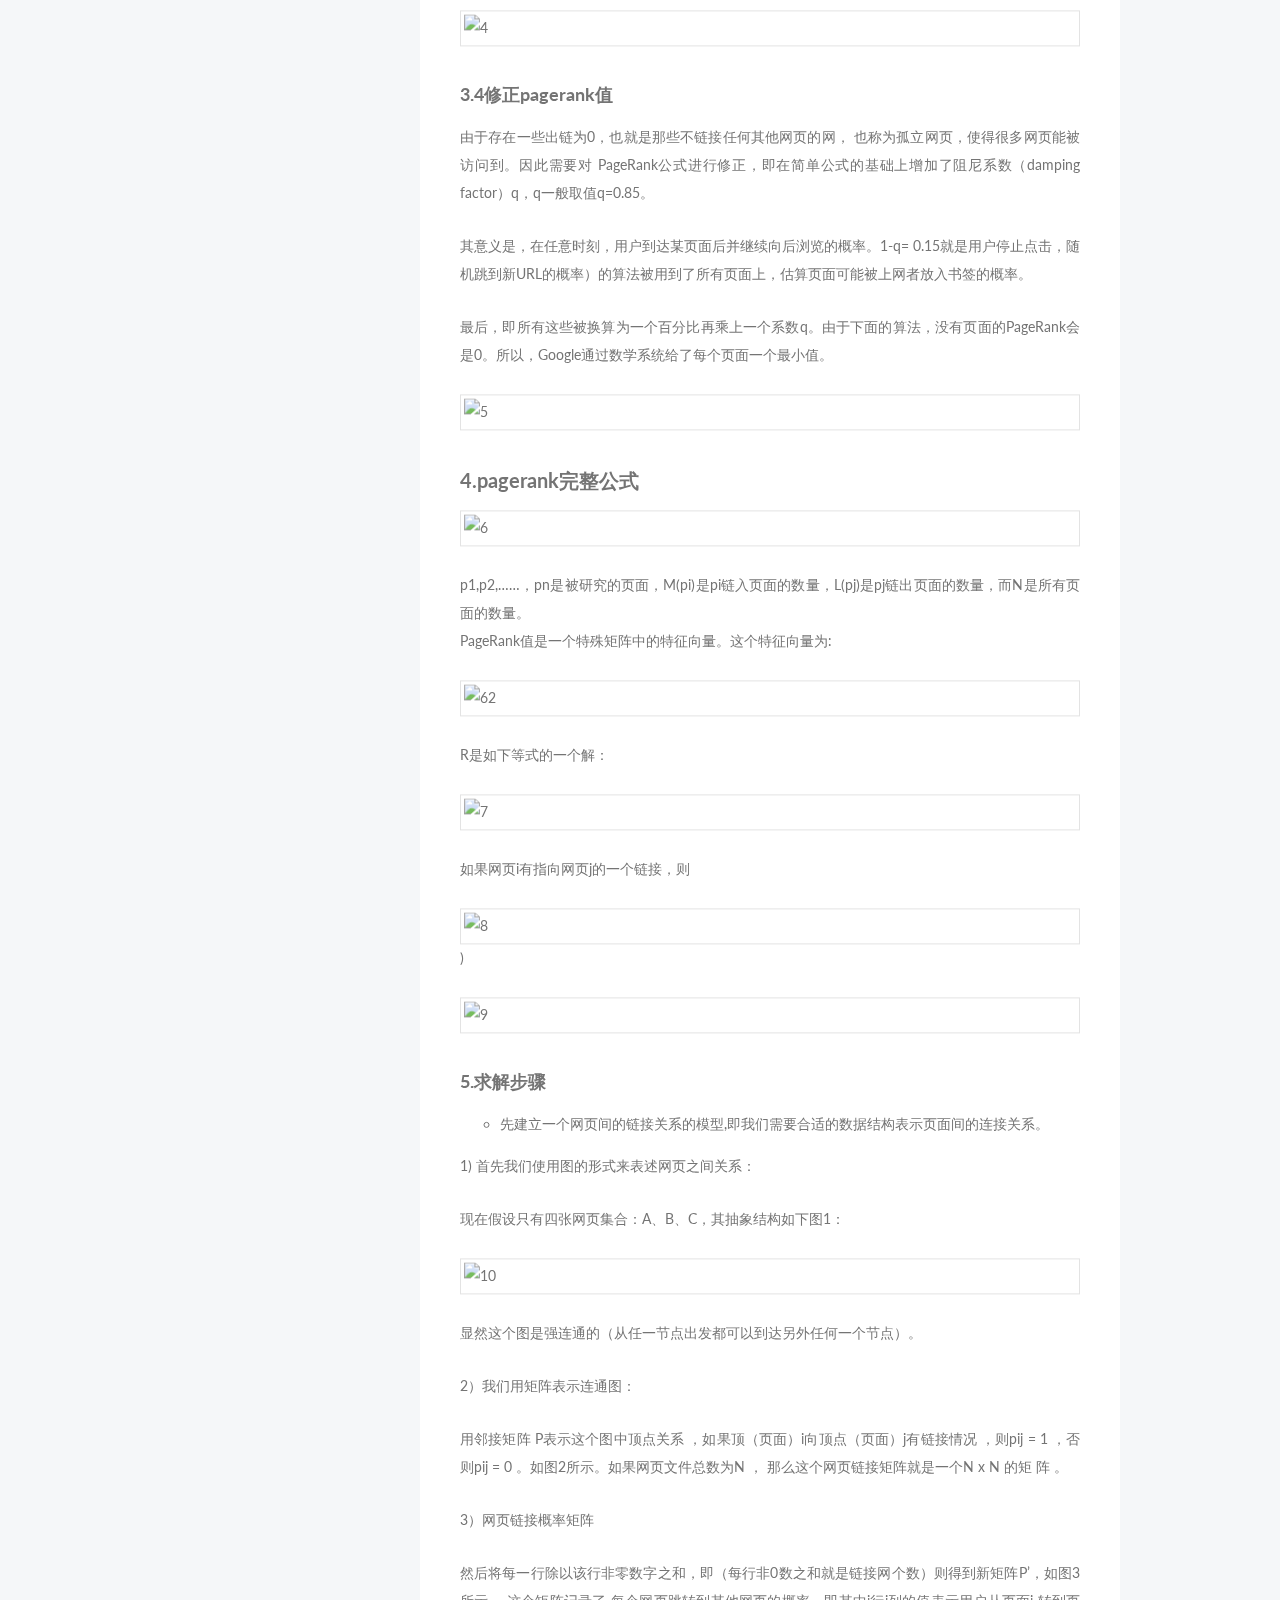
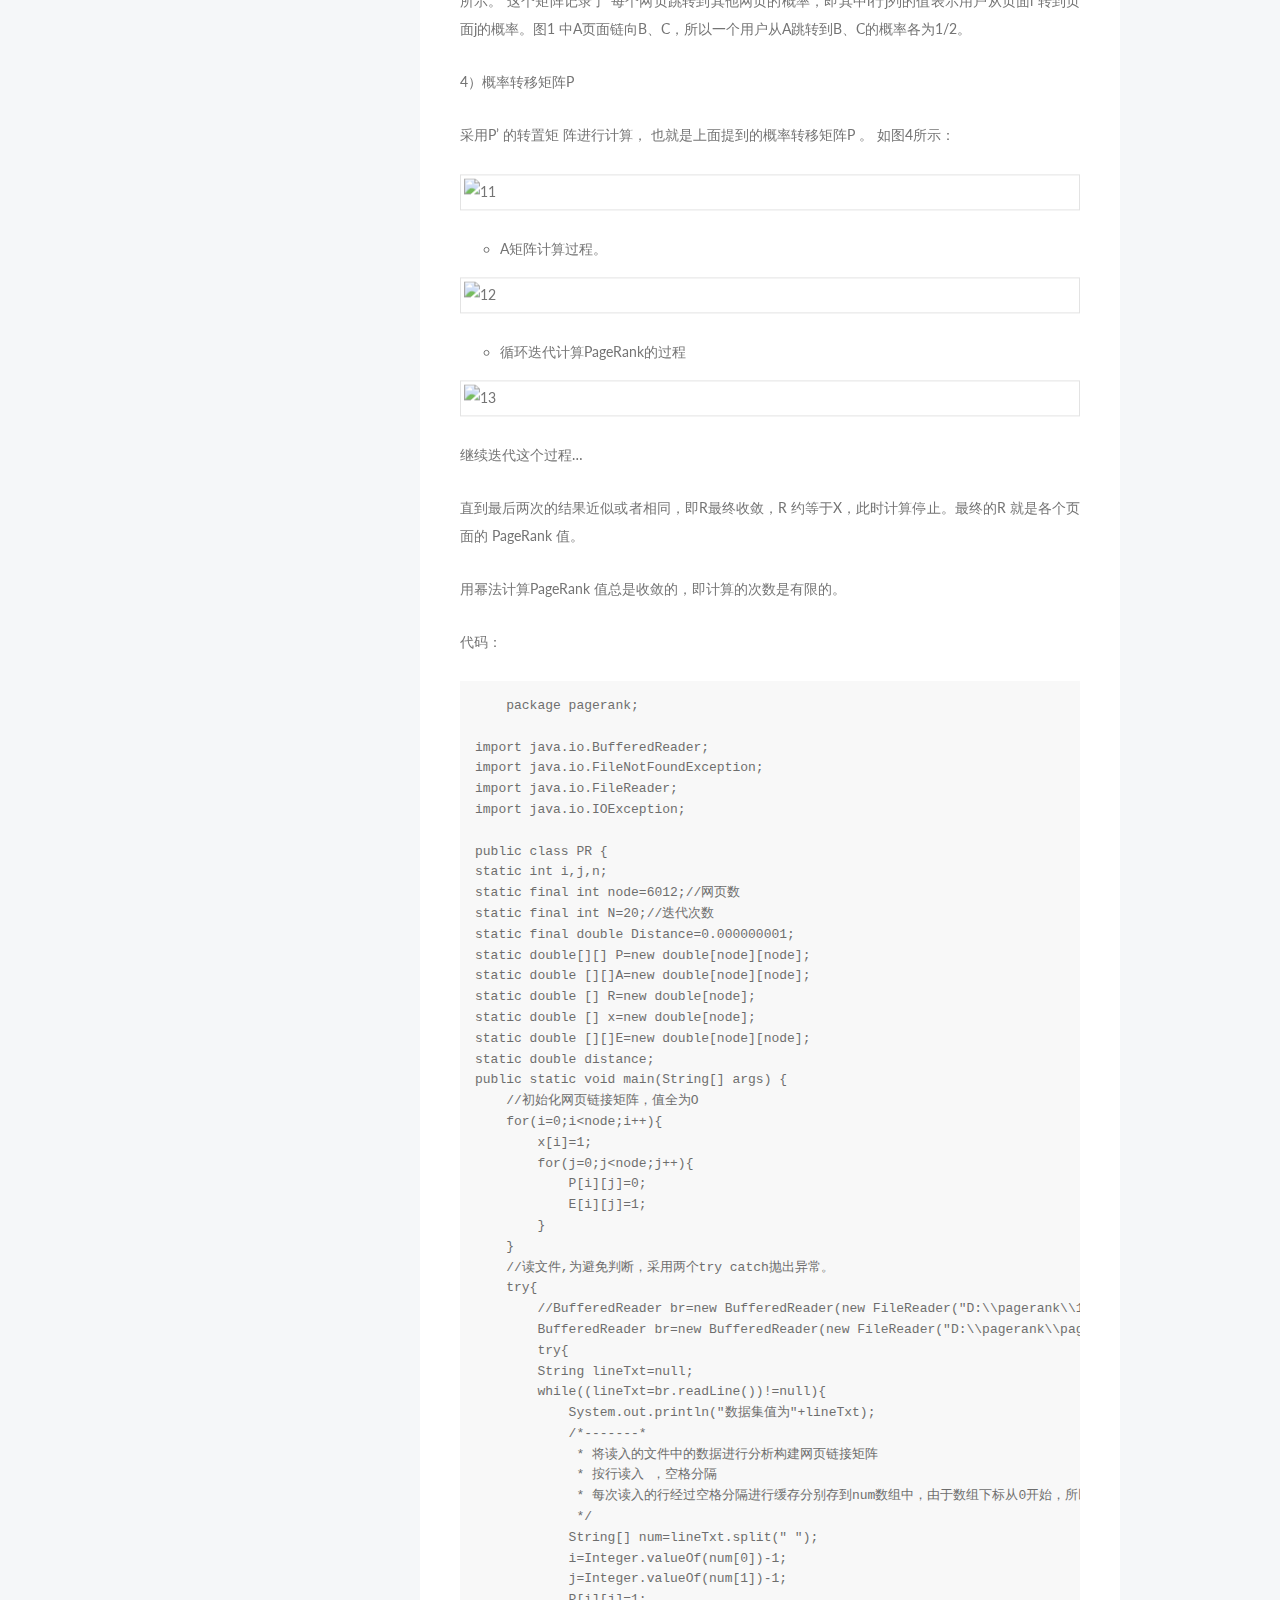
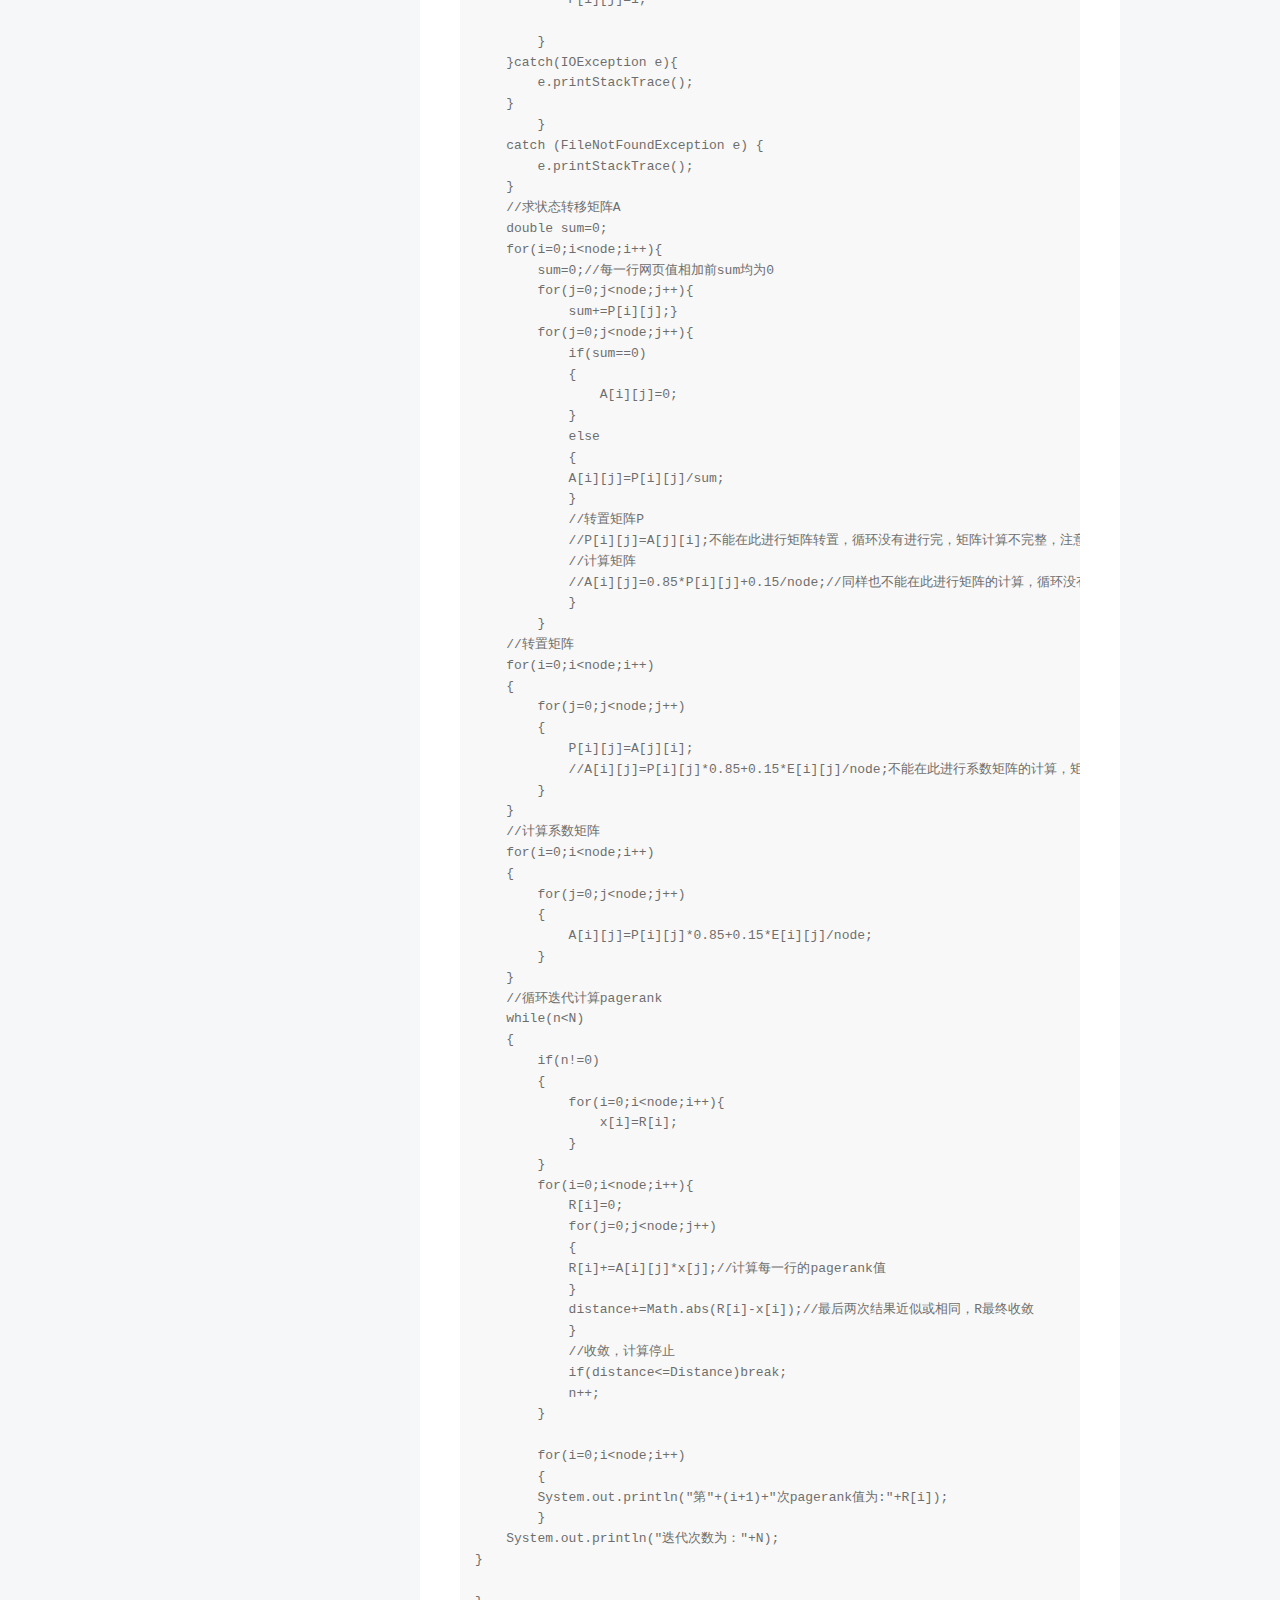
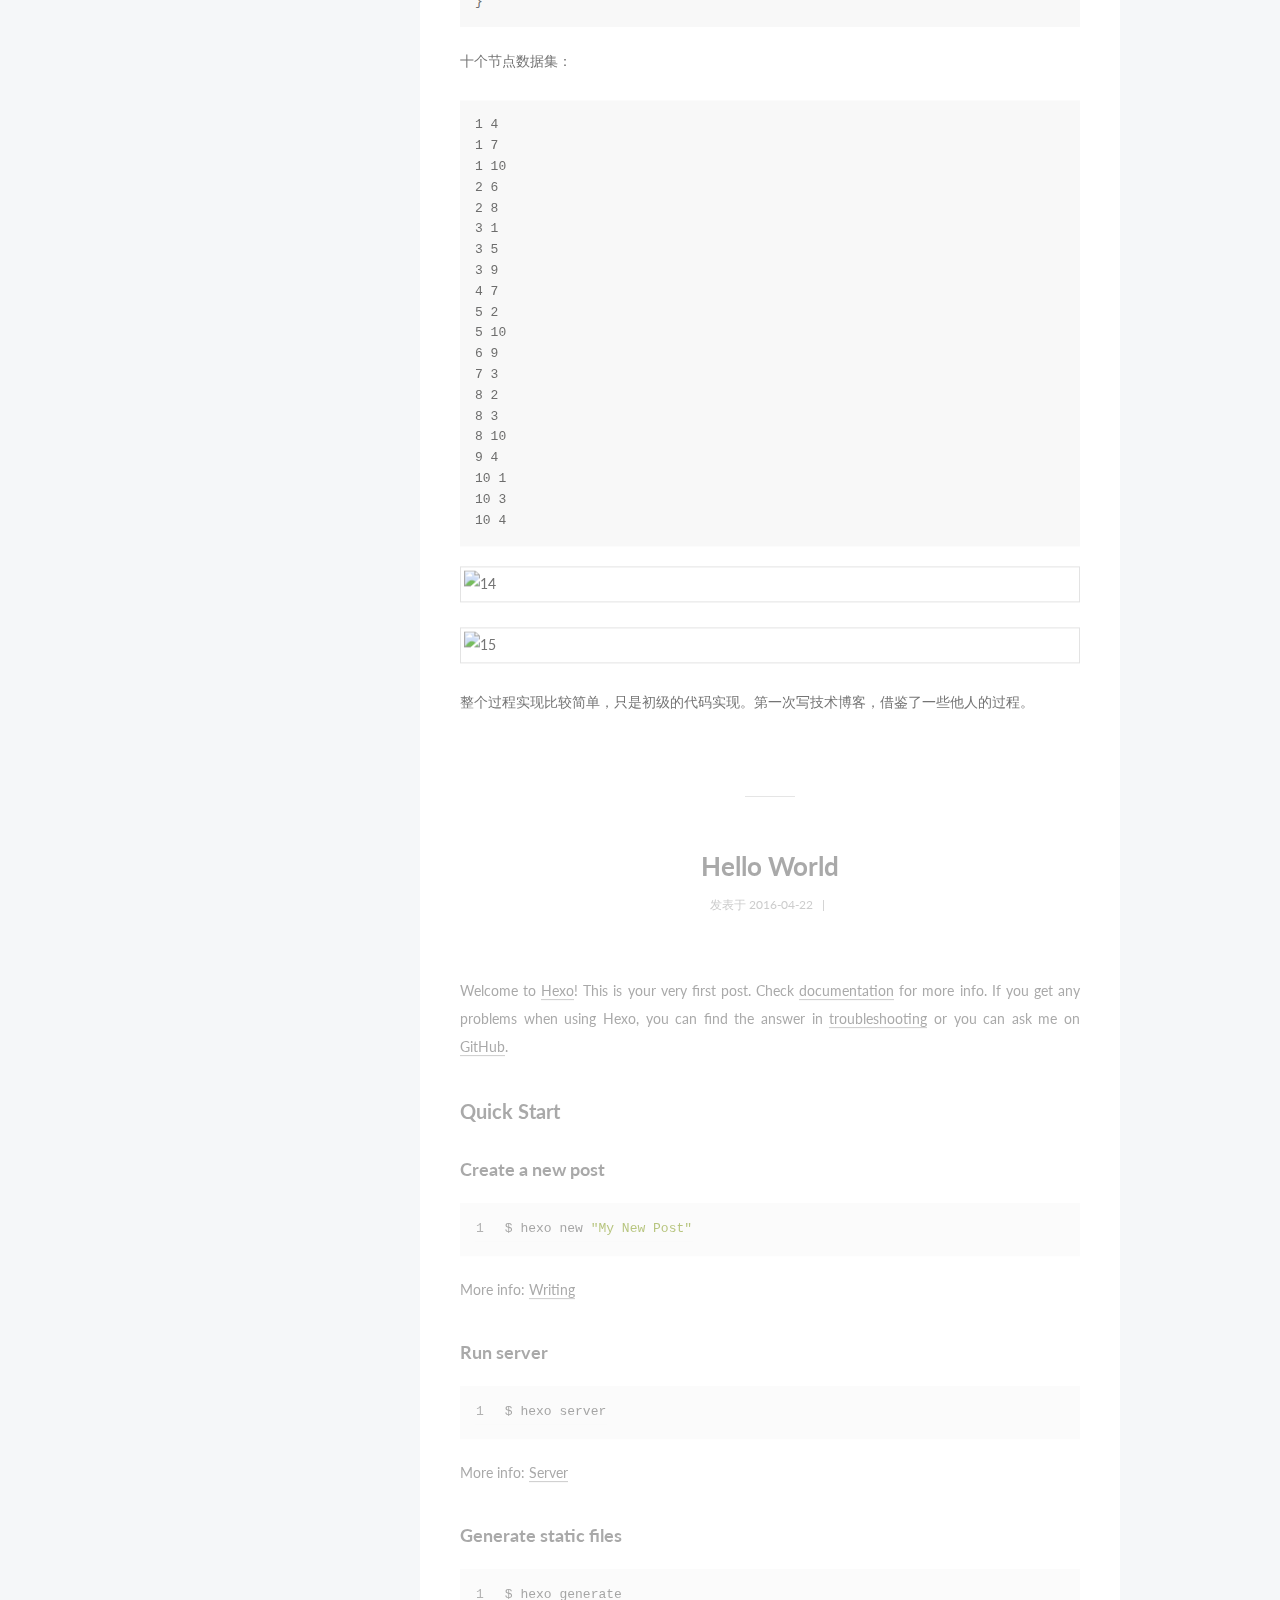
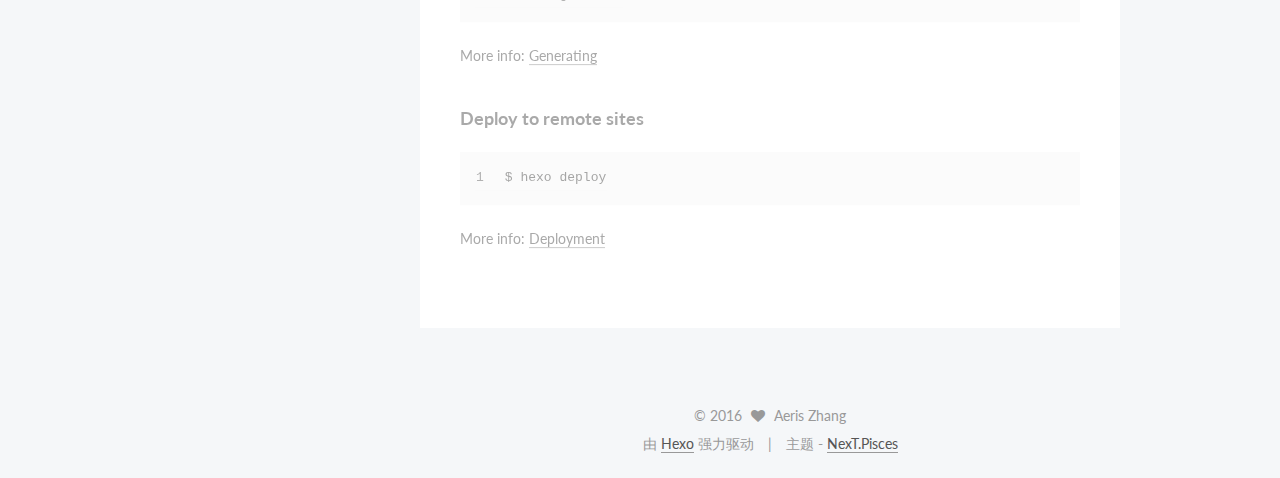
==== commit 934a8f28: "Site updated: 2016-05-02 09:50:07" ====
--- a/index.html
+++ b/index.html
@@ -260,7 +260,7 @@
               
                 
                 <a class="post-title-link" href="/2016/05/01/pagerank/" itemprop="url">
-                  未命名
+                  PageRank
                 </a>
               
             
